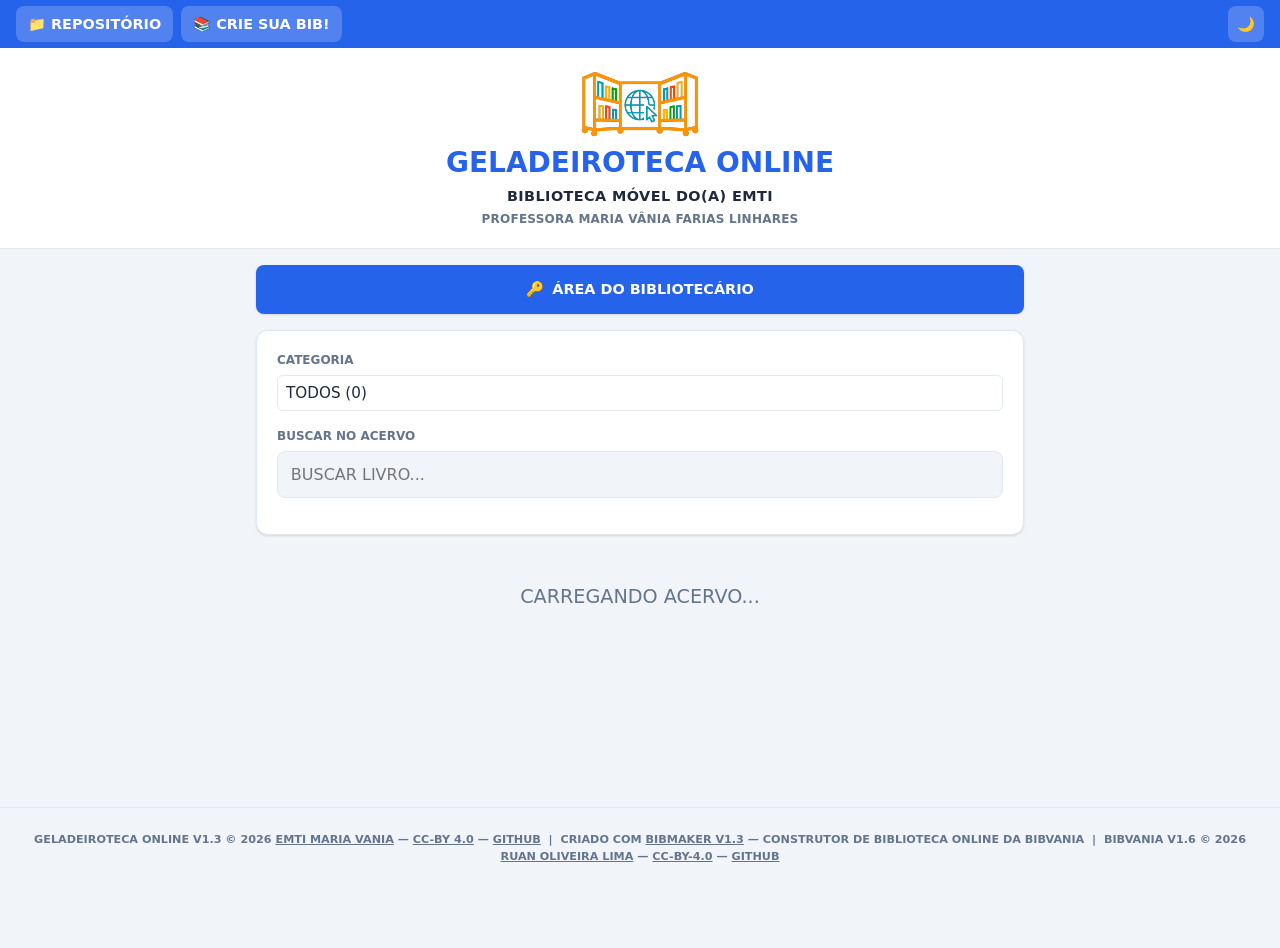
==== index.html @ bf695050 "geladeiroteca_1_3_files" ====
<!DOCTYPE html>
<!--
  ===========================================================================
  BibVania — index.html  |  Catálogo Público do Acervo
  ===========================================================================
  PROPÓSITO
    Página pública, sem autenticação. Permite que qualquer visitante
    pesquise o acervo da biblioteca, filtre por categoria, visualize
    capas em lightbox e acesse tags de palavras-chave.

  ARQUITETURA GERAL
    • Carrega bibvania.js como ES Module (import DB) E como script UMD
      no final do body (retrocompatibilidade com chamadas síncronas).
    • Todo o estado da lista (todosLivros, filtros, paginação) fica em
      variáveis locais dentro do bloco <script type="module">.
    • Comunicação em tempo real via Supabase Realtime (onLivrosChange +
      onEmprestimosChange) + intervalo de 60 s como fallback.

  FLUXO DE INICIALIZAÇÃO
    1. Script inline (head) aplica tema e font-size ANTES do CSS externo
       carregar → elimina flash claro→escuro.
    2. inicializar() → aplica preferências → carregarLivros().
    3. carregarLivros(): busca getLivros() + getEmprestimosAtivos() em
       paralelo; resolve capas diretamente de imagem_url; renderiza.
    4. Realtime/setInterval disparam _buscarEAtualizar(false) que preserva
       capas já resolvidas em memória.

  FUNCIONALIDADES
    • Busca textual: título, ISBN, autor, palavras-chave (#tag syntax)
    • Filtro por categoria via <select>
    • Busca por voz (Web Speech API, graceful degradation)
    • Botão "✕ limpar busca"
    • Carrossel paginado (1 livro/página) com swipe touch
    • Lightbox ao clicar em capa com imagem
    • Modo escuro (localStorage)
    • VLibras (acessibilidade em Libras)
    • Skip link WCAG 2.4.1

  ACESSIBILIDADE
    • role=banner, role=toolbar, aria-label em todos os controles
    • aria-live="polite" na lista de livros
    • Lightbox com focus trap e Escape para fechar
    • Botões touch com touchstart listener (elimina delay 300ms)

  DEPENDÊNCIAS EXTERNAS
    • bibvania.js (mesmo diretório)
    • style.css (mesmo diretório)
    • vlibras.gov.br/app/vlibras-plugin.js (CDN externo)
  ===========================================================================
-->
<html lang="pt-BR">
<head>
<script>function navegarCom(url){window.location.href=url;}</script>
<script>
    // Aplicar tema antes do CSS carregar — elimina flash claro→escuro
    (function(){var t=localStorage.getItem('theme');if(t)document.documentElement.setAttribute('data-theme',t);})();
    // Aplicar font-size salvo imediatamente
</script>
    <meta charset="UTF-8">
    <meta name="viewport" content="width=device-width, initial-scale=1.0">
    <title>GELADEIROTECA ONLINE — BIBLIOTECA MÓVEL DO(A) EMTI PROFESSORA MARIA VÂNIA FARIAS LINHARES</title>
    <meta name="author" content="EMTI MARIA VANIA">
    <meta name="license" content="CC-BY 4.0">
    <meta name="source" content="https://github.com/emtivania/geladeiroteca">
    <meta name="version" content="1.3">
    <meta name="year" content="2026">
    <meta name="tipobib" content="escolar">
    <meta name="tipolabel" content="BIBLIOTECA MÓVEL">
    <meta name="versaobase" content="1.6">
    <link rel="icon" type="image/png" href="favicon.png">
    <!-- Preconnect: reduz latência de conexão com serviços externos -->
    <link rel="preconnect" href="https://zkscdfqsqhxldxlmklum.supabase.co" crossorigin>
    <link rel="dns-prefetch" href="https://zkscdfqsqhxldxlmklum.supabase.co">
    <link rel="preconnect" href="https://cdn.jsdelivr.net" crossorigin>
    <link rel="preconnect" href="https://vlibras.gov.br" crossorigin>
    <link rel="dns-prefetch" href="https://cdn.jsdelivr.net">
    <link rel="dns-prefetch" href="https://vlibras.gov.br">
    <meta name="description" content="Pesquise e explore o acervo digital da BIBLIOTECA MÓVEL DO(A) EMTI PROFESSORA MARIA VÂNIA FARIAS LINHARES. Sistema GELADEIROTECA ONLINE.">
    <meta name="robots" content="index, follow">
    <meta name="theme-color" content="#2563eb">
    <!-- Open Graph -->
    <meta property="og:type" content="website">
    <meta property="og:title" content="GELADEIROTECA ONLINE — BIBLIOTECA MÓVEL DO(A) EMTI PROFESSORA MARIA VÂNIA FARIAS LINHARES">
    <meta property="og:description" content="Pesquise e explore o acervo digital da BIBLIOTECA MÓVEL DO(A) EMTI PROFESSORA MARIA VÂNIA FARIAS LINHARES.">
    <meta property="og:image" content="https://emtivania.github.io/geladeiroteca/og-image.png">
    <meta property="og:url" content="https://emtivania.github.io/geladeiroteca/">
    <meta property="og:locale" content="pt_BR">
<style>
    /*
     * CSS CRÍTICO (inline) — aplicado ANTES de style.css ser baixado.
     * Define variáveis de tema (light e dark), reset básico, classes de botão
     * e a barra de acessibilidade, evitando flash de layout não estilizado (FOUC).
     */
    :root{--primary:#2563eb;--success:#10b981;--danger:#ef4444;--bg:#f1f5f9;--card:#ffffff;--text:#1e293b;--text-light:#64748b;--border:#e2e8f0;--radius:12px;--font-size:16px}
    [data-theme=dark]{--bg:#0f172a;--card:#1e293b;--text:#f1f5f9;--text-light:#94a3b8;--border:#334155}
    *{box-sizing:border-box;margin:0;padding:0}
    body{background-color:var(--bg);color:var(--text);font-family:'Inter',system-ui,-apple-system,sans-serif;font-size:1rem;text-transform:uppercase}
    .btn-block{width:100%;padding:1rem;border:none;border-radius:8px;font-weight:700;font-size:0.9rem;cursor:pointer}
    .btn-primary{background:var(--primary);color:#fff}
    .btn-danger{background:#ef4444;color:#fff}
    .btn-outline{background:var(--card);border:1px solid var(--border);color:var(--text)}
    .accessibility-bar{position:fixed;top:0;left:0;right:0;z-index:1000;background:var(--primary);display:flex;padding:0.4rem;gap:0.5rem;height:48px}
    .control-btn{background:rgba(255,255,255,.2);border:none;color:#fff;width:36px;height:36px;border-radius:8px;cursor:pointer;font-weight:700;font-size:0.9rem;touch-action:manipulation;-webkit-tap-highlight-color:transparent;user-select:none;}
</style>
    <link rel="stylesheet" href="style.css">
</head>
<body>
    <!-- Skip navigation — WCAG 2.4.1 -->
    <a href="#conteudo-principal" class="skip-link">Ir para o conteúdo principal</a>

    <div class="accessibility-bar" role="toolbar" aria-label="GELADEIROTECA ONLINE">
        <button class="control-btn" onclick="window.open('https://github.com/emtivania/geladeiroteca', '_blank')" style="width:auto;padding:0 0.75rem;text-align:left;" aria-label="Abrir repositório no GitHub">📁 Repositório</button>
        <button class="control-btn" onclick="window.open('bibmaker.html?aba=cadastro','_blank')" style="width:auto;padding:0 0.75rem;text-align:left;margin-right:auto;" aria-label="Criar sua própria biblioteca">📚 Crie sua Bib!</button>
        <button class="control-btn" id="darkModeBtn" aria-label="Alternar modo escuro" aria-pressed="false">🌙</button>
        <script>(function(){var t=localStorage.getItem('theme');var b=document.getElementById('darkModeBtn');if(b&&t==='dark'){b.innerText='☀️';b.setAttribute('aria-pressed','true');}})();</script>
    </div>

<header role="banner">
        <img src="logo.png" alt="Logo BibVania — BIBLIOTECA MÓVEL DO(A) EMTI PROFESSORA MARIA VÂNIA FARIAS LINHARES" class="header-logo" onerror="this.onerror=null;this.style.display='none';">
        <h1>GELADEIROTECA ONLINE</h1>
        <div class="school-name" id="nomeEscolaExibicao" aria-label="BIBLIOTECA MÓVEL DO(A) EMTI PROFESSORA MARIA VÂNIA FARIAS LINHARES"><span>BIBLIOTECA MÓVEL DO(A) EMTI</span><span>PROFESSORA MARIA VÂNIA FARIAS LINHARES</span></div>
    </header>

    <div class="container">
        <nav aria-label="Navegação principal">
            <button onclick="irParaAdmin()" class="btn-block btn-primary">
                <span aria-hidden="true">🔑</span> ÁREA DO BIBLIOTECÁRIO
            </button>
        </nav>

        <main id="conteudo-principal">
        <div class="card">
            <div class="form-group">
                <label for="filtroCategoriaPublico">CATEGORIA</label>
                <select id="filtroCategoriaPublico" aria-label="Filtrar por categoria" style="width:100%;padding:0.5rem;font-size:0.95rem;border:1px solid var(--border);border-radius:6px;background:var(--card-bg);color:var(--text);cursor:pointer;">
                    <option value="">TODOS (0)</option>
                </select>
            </div>
            <div class="form-group">
                <label for="buscaLivros">BUSCAR NO ACERVO</label>
                <div class="search-voice-wrap">
                    <input type="search" id="buscaLivros" placeholder="BUSCAR LIVRO..." aria-label="Buscar livros no acervo" autocomplete="off">
                </div>
            </div>
            
        </div>
        <section id="listaLivros" aria-label="Lista de livros do acervo" aria-live="polite">
            <div style="text-align:center;padding:2rem;color:var(--text-light);font-size:1.2rem;" role="status">CARREGANDO ACERVO...</div>
        </section>
        <div id="acervo-nav-wrapper"></div>
        </main>
    </div>

    <!--
    ==========================================================================
    MÓDULO PRINCIPAL (ES Module) — lógica do catálogo público
    ==========================================================================
    Importa DB (Supabase), iniciarBuscaVoz e spanCategoria de bibvania.js.
    Expõe window.DB para scripts inline e o script UMD carregado no final.
    Contém: estado da lista, renderização, paginação/carrossel, capas,
    filtros, busca, realtime, lightbox e navegação para o admin.
    ==========================================================================
    -->
    <script type="module">
        import DB, { iniciarBuscaVoz, spanCategoria } from './bibvania.js';
        window.DB = DB;

        let fontSize = parseInt(localStorage.getItem('fontSize')) || 16; if (fontSize === 18) { fontSize = 16; localStorage.setItem('fontSize', 16); }
        // ── Estado global do catálogo ──────────────────────────────────────
        let todosLivros = [];          // Array com todos os livros do banco (imutável entre renders)
        let _acervoCarregado = false;  // true após primeiro carregamento completo (evita duplo load)
        let idsAtrasadosCache = [];     // IDs de livros com empréstimo atrasado (destaque vermelho)
        let empsAtivosCache = {};       // { livro_id → [emprestimos] } para badges de disponibilidade
        // Collator instanciado uma vez — localeCompare inline é ~10x mais lento
        // Collator instanciado uma vez — localeCompare inline é ~10x mais lento
        // sensitivity: 'base' → ignora acentos e maiúsculas na ordenação
        const _collator = new Intl.Collator('pt-BR', { sensitivity: 'base' });
        // Cache da lista ordenada alfabeticamente — evita re-sort a cada render
        // Invalidado sempre que todosLivros é substituído
        let _livrosOrdenados = [];

        // ── Preferências ───────────────────────────────────────────
        const _FONT_LEVELS = [10, 12, 14, 16, 18];
        

        // Botões de acessibilidade — touchstart para eliminar delay 300ms no mobile
        function _bindAccessBtn(id, fn) {
            var btn = document.getElementById(id);
            if (!btn) return;
            btn.addEventListener('touchstart', function(e) { e.preventDefault(); fn(); }, { passive: false });
            btn.addEventListener('click', fn);
        }
        _bindAccessBtn('darkModeBtn', function(){ toggleDarkMode(); });
        // Clique em tag: preenche busca com #palavra-chave e filtra sem piscar
        window.filtrarPorTag = (tag) => {
            const input = document.getElementById('buscaLivros');
            input.value = '#' + tag;
            input.dispatchEvent(new Event('input'));
            renderAcervo();
        };

        window.toggleDarkMode = () => {
            const theme = document.documentElement.getAttribute('data-theme') === 'dark' ? 'light' : 'dark';
            // Suprimir transition durante troca de tema — evita repaint lento de toda a página
            document.documentElement.classList.add('no-theme-transition');
            document.documentElement.setAttribute('data-theme', theme);
            requestAnimationFrame(() => {
                requestAnimationFrame(() => document.documentElement.classList.remove('no-theme-transition'));
            });
            const btn = document.getElementById('darkModeBtn');
            btn.innerText = theme === 'dark' ? '☀️' : '🌙';
            btn.setAttribute('aria-pressed', theme === 'dark' ? 'true' : 'false');
            localStorage.setItem('theme', theme);
        };
        // Lê tema e font-size do localStorage e os aplica ao documento e ao botão de modo escuro.
        function aplicarPreferencias() {
            const t = localStorage.getItem('theme') || 'light';
            document.documentElement.setAttribute('data-theme', t);
            const btn = document.getElementById('darkModeBtn');
            if (btn) { btn.innerText = t === 'dark' ? '☀️' : '🌙'; btn.setAttribute('aria-pressed', t === 'dark' ? 'true' : 'false'); }
            document.documentElement.style.setProperty('--font-size', fontSize + 'px');
        }

        // ── Utilitários ────────────────────────────────────────────
        function normalizar(str) {
            return (str || '').normalize('NFD').replace(/[\u0300-\u036f]/g, '').toUpperCase();
        }
        // Retorna rótulo legível do perfil do leitor (ex: "Aluna, 7º ano, 7A") para exibição nos cards de empréstimo.
        function obterRotuloGenero(sexo, turma, ano) {
            if (['PROF/FUNC','PROFESSOR','FUNCIONARIO'].includes(turma)) return sexo === 'M' ? 'Funcionário' : 'Funcionária';
            const anoLabel = ano >= 10 ? `EM ${ano - 9}º ano` : `${ano}º ano`;
            return `${sexo === 'M' ? 'Aluno' : 'Aluna'}, ${anoLabel}, ${turma}`;
        }
        window.obterRotuloGenero = obterRotuloGenero;

        // ── Accordion ──────────────────────────────────────────────

        function _setLabelSemCapa(wrap) {
            let lbl = wrap.querySelector('.book-cover-label');
            if (!lbl) {
                lbl = document.createElement('span');
                lbl.className = 'book-cover-label';
                lbl.setAttribute('aria-hidden', 'true');
                wrap.insertBefore(lbl, wrap.firstChild);
            }
            lbl.innerHTML = 'SEM<br>CAPA';
            lbl.style.fontSize = '9px';
            lbl.style.display = '';
        }

        /**
         * renderizarLivro(l, isAtrasado)
         * Gera o HTML de um card de livro para o catálogo público.
         * Aplica borda vermelha se o livro tiver empréstimo atrasado.
         * Usa _idsComCapaCache para decidir o estado inicial da capa:
         *   - 'sem'  → placeholder "SEM CAPA" imediatamente
         *   - 'tem'  → img com src em branco; _injetarCapas preencherá via preload
         *   - null   → "CARREGANDO CAPA" até _injetarCapas resolver
         */
        function renderizarLivro(l, isAtrasado) {
            const borderStyle = isAtrasado ? 'style="border-color:var(--danger); border-width: 2px;"' : '';

            let wrapClasses, labelHtml;
            if (!l._capaResolvida) {
                if (_idsComCapaCache && !_idsComCapaCache.has(l.id)) {
                    l._capaResolvida = 'sem';
                    l.imagem_url = null;
                    wrapClasses = 'book-cover-wrap sem-capa capa-carregada';
                    labelHtml = '<span class="book-cover-label" aria-hidden="true">SEM<br>CAPA</span>';
                } else {
                    wrapClasses = 'book-cover-wrap';
                    labelHtml = '<span class="book-cover-label" aria-hidden="true">CARREGANDO<br>CAPA</span>';
                }
            } else if (l._capaResolvida === 'tem') {
                wrapClasses = l.imagem_url ? 'book-cover-wrap has-image capa-carregada' : 'book-cover-wrap capa-carregada';
                labelHtml = '';
            } else {
                wrapClasses = 'book-cover-wrap sem-capa capa-carregada';
                labelHtml = '<span class="book-cover-label" aria-hidden="true">SEM<br>CAPA</span>';
            }

            return `
                <article class="book-item" ${borderStyle}>
                    <div class="book-header">
                        <div class="${wrapClasses}" data-lightbox-id="${l.id}" data-livro-id="${l.id}" data-lightbox-titulo="${l.titulo.replace(/"/g, '&quot;')}">
                            ${labelHtml}
                            <img class="cover-img" src="${l._capaResolvida === 'tem' && l.imagem_url ? l.imagem_url : ''}" alt="Capa: ${l.titulo.replace(/"/g,'&quot;')}">
                        </div>
                        <div class="book-header-inner">
                            <div class="book-title">${l.titulo}</div>
                            <div class="book-meta-box">
                                <div class="book-meta-item book-meta-single meta-autor"><strong>AUTOR:</strong> ${l.autor || 'NÃO INFORMADO'}</div>
                                <div class="book-meta-item book-meta-single"><strong>ISBN:</strong> ${l.isbn || 'N/A'}</div>
                                <div class="book-meta-item book-meta-single meta-categoria"><strong>CAT.:</strong> ${spanCategoria(l.categoria)}</div>
                                <div class="book-meta-item book-meta-single"><strong>DOWNLOAD:</strong> ${l.pdf_url ? `<a href="${l.pdf_url}" target="_blank" rel="noopener" onclick="event.stopPropagation()" style="color:var(--primary);font-weight:700;text-decoration:none;">BAIXAR PDF</a>` : ''}</div>
                            </div>
                            <div class="book-status-row stacked">
                                <div class="book-tags-inline">
                                    ${l.palavras_chave && l.palavras_chave.length ? l.palavras_chave.map(p => `<span class="tag-keyword" onclick="event.stopPropagation();filtrarPorTag('${p}')">#${p}</span>`).join(' ') : ''}
                                </div>
                                <div class="book-status-badge-row">
                                    <span style="background:${l.quantidade_disponivel > 0 ? '#bbf7d0' : '#fecaca'};color:${l.quantidade_disponivel > 0 ? '#14532d' : '#7f1d1d'};font-weight:700;padding:0 0.15em;border-radius:2px;font-size:0.68rem;">${l.quantidade_disponivel}/${l.quantidade_total} DISPONÍVEIS</span>
                                </div>
                            </div>
                        </div>
                    </div>
                </article>`;
        }

        // Token de renderização
        let _renderToken = 0;
        // _capaToken removido: cancelamento por renderToken é suficiente
        let _idsComCapaCache = null;
        // carrossel: sem sentinel observer

        function _resolverCapas(livros) {
            if (!_idsComCapaCache) return;
            livros.forEach(l => {
                if (!l._capaResolvida && !_idsComCapaCache.has(l.id)) {
                    l._capaResolvida = 'sem';
                    l.imagem_url = null;
                }
            });
        }

        // ── Estado do carrossel ────────────────────────────────────
        let _paginaAtual = 0;
        let _filtradosAtual = [];
        const LOTE_CARROSSEL = 1;

        // Retorna o número total de páginas do carrossel com base na lista filtrada atual.
        function _totalPaginas() {
            return Math.ceil(_filtradosAtual.length / LOTE_CARROSSEL);
        }

        // Navega para a página indicada (com wrap circular). Cancela se o token estiver obsoleto.
        function _irParaPagina(pagina, token) {
            if (token !== _renderToken) return;
            const total = _totalPaginas();
            if (total === 0) return;
            _paginaAtual = ((pagina % total) + total) % total; // wrap circular
            _renderPaginaAtual(token);
            _atualizarNavCarrossel();
        }

        // Renderiza o lote de livros da página atual no DOM e injeta as capas em background.
        function _renderPaginaAtual(token) {
            if (token !== _renderToken) return;
            const lista = document.getElementById('listaLivros');
            const inicio = _paginaAtual * LOTE_CARROSSEL;
            const lote = _filtradosAtual.slice(inicio, inicio + LOTE_CARROSSEL);

            // Substituir conteúdo sem remover o nav
            lista.innerHTML = '';

            const frag = document.createDocumentFragment();
            const tmp = document.createElement('div');
            tmp.innerHTML = lote.map(l => renderizarLivro(l, false)).join('');
            while (tmp.firstChild) frag.appendChild(tmp.firstChild);
            lista.appendChild(frag);

            // Nav fica fora da lista, no wrapper separado
            const nav = document.getElementById('acervo-nav-carrossel');
            const wrapper = document.getElementById('acervo-nav-wrapper');
            if (nav && wrapper && !wrapper.contains(nav)) wrapper.appendChild(nav);

            _injetarCapas(lote, token);
            _prefetchCapasVizinhas(_paginaAtual, token);
        }

        // Atualiza o contador "X / Y" exibido no centro do nav do carrossel.
        function _atualizarNavCarrossel() {
            const nav = document.getElementById('acervo-nav-carrossel');
            if (!nav) return;
            const total = _totalPaginas();
            const info = nav.querySelector('.carrossel-info');
            if (info) info.textContent = `${_paginaAtual + 1} / ${total}`;
        }

        // Cria (ou recria) o elemento de navegação do carrossel com botões ◀ / ▶ e contador.
        function _criarNavCarrossel(token) {
            let nav = document.getElementById('acervo-nav-carrossel');
            if (nav) nav.remove();
            nav = document.createElement('div');
            nav.id = 'acervo-nav-carrossel';
            nav.style.cssText = 'display:flex;align-items:center;justify-content:center;gap:1rem;padding:0.5rem 0;pointer-events:none;flex-shrink:0;';

            const btnPrev = document.createElement('button');
            btnPrev.textContent = '◀';
            btnPrev.setAttribute('aria-label', 'Página anterior');
            btnPrev.style.cssText = 'background:var(--primary);color:#fff;border:none;border-radius:50%;width:2.6rem;height:2.6rem;font-size:1.1rem;cursor:pointer;flex-shrink:0;pointer-events:auto;box-shadow:0 2px 8px rgba(0,0,0,0.4);display:flex;align-items:center;justify-content:center;line-height:1;';
            btnPrev.addEventListener('click', () => _irParaPagina(_paginaAtual - 1, _renderToken));

            const info = document.createElement('span');
            info.className = 'carrossel-info';
            info.style.cssText = 'font-size:0.8rem;color:var(--text-light);min-width:4rem;text-align:center;pointer-events:auto;';
            info.textContent = `1 / ${_totalPaginas()}`;

            const btnNext = document.createElement('button');
            btnNext.textContent = '▶';
            btnNext.setAttribute('aria-label', 'Próxima página');
            btnNext.style.cssText = 'background:var(--primary);color:#fff;border:none;border-radius:50%;width:2.6rem;height:2.6rem;font-size:1.1rem;cursor:pointer;flex-shrink:0;pointer-events:auto;box-shadow:0 2px 8px rgba(0,0,0,0.4);display:flex;align-items:center;justify-content:center;line-height:1;';
            btnNext.addEventListener('click', () => _irParaPagina(_paginaAtual + 1, _renderToken));

            nav.appendChild(btnPrev);
            nav.appendChild(info);
            nav.appendChild(btnNext);
            return nav;
        }

        // Swipe horizontal
        function _bindSwipe(el, token) {
            let startX = 0, startY = 0, moved = false;
            el.addEventListener('touchstart', e => {
                startX = e.touches[0].clientX;
                startY = e.touches[0].clientY;
                moved = false;
            }, { passive: true });
            el.addEventListener('touchmove', e => { moved = true; }, { passive: true });
            el.addEventListener('touchend', e => {
                if (!moved) return;
                const dx = e.changedTouches[0].clientX - startX;
                const dy = e.changedTouches[0].clientY - startY;
                if (Math.abs(dx) > Math.abs(dy) && Math.abs(dx) > 40) {
                    _irParaPagina(dx < 0 ? _paginaAtual + 1 : _paginaAtual - 1, _renderToken);
                }
            }, { passive: true });
        }

        /**
         * renderAcervo()
         * Filtra todosLivros por termo de busca e categoria, ordena alfabeticamente
         * (usando _collator), e aciona _renderPaginaAtual para o lote atual.
         * Otimização: se o hash da lista filtrada não mudou (mesmo conjunto de IDs),
         * apenas reinjeta as capas pendentes sem reescrever o DOM.
         */
        async function renderAcervo() {
            const termo = normalizar(document.getElementById('buscaLivros').value);
            const catFiltro = document.getElementById('filtroCategoriaPublico')?.value || '';

            let filtrados = catFiltro ? todosLivros.filter(l => (l.categoria||'') === catFiltro) : todosLivros;
            if (termo) {
                const termoTag = termo.startsWith('#') ? termo.slice(1) : null;
                filtrados = filtrados.filter(l =>
                    termoTag
                        ? (l.palavras_chave||[]).some(p => normalizar(p).includes(termoTag))
                        : (normalizar(l.titulo).includes(termo) ||
                           (l.isbn && l.isbn.toUpperCase().includes(termo)) ||
                           (l.autor && normalizar(l.autor).includes(termo)) ||
                           (l.palavras_chave||[]).some(p => normalizar(p).includes(termo)))
                );
            }

            if (_livrosOrdenados.length === filtrados.length && !termo && !catFiltro) {
                filtrados = _livrosOrdenados;
            } else {
                filtrados = [...filtrados].sort((a, b) => _collator.compare(a.titulo, b.titulo));
            }

            const lista = document.getElementById('listaLivros');
            const token = ++_renderToken;

            if (!filtrados.length) {
                lista.innerHTML = '<p style="text-align:center;padding:2rem;color:var(--text-light);">NENHUM LIVRO ENCONTRADO.</p>';
                return;
            }

            // Se mesma lista, só atualizar capas pendentes
            const novoHash = filtrados.map(l => l.id).join(',');
            if (lista.dataset.lastHtmlHash === novoHash) {
                const inicio = _paginaAtual * LOTE_CARROSSEL;
                _injetarCapas(filtrados.slice(inicio, inicio + LOTE_CARROSSEL), token);
                return;
            }
            lista.dataset.lastHtmlHash = novoHash;
            _filtradosAtual = filtrados;
            _paginaAtual = 0;

            // Criar nav e inserir na lista
            lista.innerHTML = '';
            _bindSwipe(lista, token);

            _renderPaginaAtual(token);
            // nav fica no wrapper separado, fora da lista
            const nav = _criarNavCarrossel(token);
            const _navWrapper = document.getElementById('acervo-nav-wrapper');
            if (_navWrapper) _navWrapper.appendChild(nav);
            _atualizarNavCarrossel();
            _prefetchCapasVizinhas(0, token);
        }

        // Pré-carrega as capas dos livros vizinhos (anterior e próximo) em background.
        // Usa new Image() para popular o cache do browser sem tocar no DOM.
        function _prefetchCapasVizinhas(paginaAtual, token) {
            if (token !== _renderToken) return;
            const vizinhos = [-1, 1, -2, 2]; // ordem de prioridade: imediatos primeiro
            const total = _filtradosAtual.length;
            vizinhos.forEach(offset => {
                const idx = ((paginaAtual + offset) % total + total) % total;
                const livro = _filtradosAtual[idx];
                if (!livro || !livro.imagem_url || livro._capaResolvida === 'sem') return;
                // Só pré-carrega se ainda não está em cache
                if (livro._capaResolvida === 'tem') return;
                const img = new Image();
                img.onload = () => {
                    if (img.naturalWidth > 0 && img.naturalWidth === img.naturalHeight && img.naturalWidth <= 300) {
                        livro._capaResolvida = 'sem'; livro.imagem_url = null;
                        if (_idsComCapaCache) _idsComCapaCache.delete(livro.id);
                    } else {
                        livro._capaResolvida = 'tem';
                    }
                };
                img.onerror = () => { livro._capaResolvida = 'sem'; livro.imagem_url = null; };
                img.src = livro.imagem_url;
            });
        }


        // Injeta capas diretamente na <img> do DOM — sem new Image() intermediário (evita piscada)
        function _injetarCapas(lote, renderToken) {
            lote.forEach(l => {
                const wrap = document.querySelector(`[data-livro-id="${l.id}"]`);
                if (!l.imagem_url || l._capaResolvida === 'sem') {
                    l._capaResolvida = 'sem';
                    if (wrap && !wrap.classList.contains('capa-carregada')) {
                        wrap.classList.add('sem-capa', 'capa-carregada');
                        _setLabelSemCapa(wrap);
                    }
                    return;
                }
                if (l._capaResolvida === 'tem' && wrap && wrap.classList.contains('capa-carregada')) return;
                if (!wrap) return;
                const img = wrap.querySelector('img.cover-img');
                if (!img) return;
                const url = l.imagem_url;
                img.style.opacity = '0';
                img.onload = () => {
                    if (img.naturalWidth > 0 && img.naturalWidth === img.naturalHeight && img.naturalWidth <= 300) {
                        l._capaResolvida = 'sem'; l.imagem_url = null;
                        if (_idsComCapaCache) _idsComCapaCache.delete(l.id);
                        img.style.opacity = '0';
                        wrap.classList.add('sem-capa', 'capa-carregada');
                        _setLabelSemCapa(wrap);
                        return;
                    }
                    l._capaResolvida = 'tem';
                    wrap.classList.remove('sem-capa');
                    wrap.classList.add('has-image', 'capa-carregada');
                    const lbl = wrap.querySelector('.book-cover-label');
                    if (lbl) lbl.style.display = 'none';
                    img.style.transition = 'opacity 0.25s ease';
                    img.style.opacity = '1';
                };
                img.onerror = () => {
                    l._capaResolvida = 'sem'; l.imagem_url = null;
                    if (_idsComCapaCache) _idsComCapaCache.delete(l.id);
                    wrap.classList.add('sem-capa', 'capa-carregada');
                    _setLabelSemCapa(wrap);
                };
                img.src = url;
            });
        }

        let _loadEmAndamento = false;

        /**
         * _buscarEAtualizar(forceReload)
         * Núcleo do carregamento: busca getLivros() + getEmprestimosAtivos() no Supabase,
         * resolve capas direto do imagem_url e renderiza. Preserva capas já resolvidas
         * em memória (sem reload visual) quando forceReload=false.
         * forceReload=true → descarta cache (bfcache pageshow, botão "Tentar novamente").
         */
        async function _buscarEAtualizar(forceReload) {
            if (_loadEmAndamento) return;
            _loadEmAndamento = true;
            try {
                // Preservar capas já resolvidas para não perder o estado visual
                const capaCache = {};
                if (!forceReload) {
                    todosLivros.forEach(l => { if (l._capaResolvida) capaCache[l.id] = { url: l.imagem_url, res: l._capaResolvida }; });
                }
                const [livros, emps] = await Promise.all([
                    window.DB.getLivros(),
                    window.DB.getEmprestimosAtivos()
                ]);
                todosLivros = livros;
                // getLivros() já traz imagem_url — resolver capas direto, sem requests extras
                todosLivros.forEach(l => {
                    l._capaResolvida = l.imagem_url ? 'tem' : 'sem';
                });
                _idsComCapaCache = new Set(todosLivros.filter(l => l.imagem_url).map(l => l.id));
                // Restaurar capas já confirmadas pelo browser (evita re-fade desnecessário)
                if (!forceReload) {
                    todosLivros.forEach(l => {
                        if (capaCache[l.id] && _idsComCapaCache.has(l.id)) {
                            l.imagem_url = capaCache[l.id].url; l._capaResolvida = capaCache[l.id].res;
                        }
                    });
                }
                _livrosOrdenados = [...todosLivros].sort((a, b) => _collator.compare(a.titulo, b.titulo));
                idsAtrasadosCache = [...new Set(emps.filter(e=>e.atrasado).map(e=>e.livro_id))];
                empsAtivosCache = {};
                emps.forEach(e => { (empsAtivosCache[e.livro_id]||(empsAtivosCache[e.livro_id]=[])).push(e); });
                _acervoCarregado = true;
                _popularCategoriasFiltro();
                renderAcervo();
            } catch(err) {
                console.error('Erro ao carregar acervo:', err);
                const msgErro = err?.message || JSON.stringify(err) || 'Erro desconhecido';
                document.getElementById('listaLivros').innerHTML =
                    '<div style="text-align:center;padding:2rem;">' +
                    '<p style="color:var(--danger);font-weight:bold;margin-bottom:1rem;">⚠️ ERRO AO CARREGAR ACERVO</p>' +
                    '<p style="color:var(--text-light);font-size:0.85rem;margin-bottom:1rem;">Verifique sua conexão com a internet e tente novamente.</p>' +
                    '<p style="font-size:0.75rem;color:var(--danger);background:var(--bg);padding:0.5rem;border-radius:6px;margin-bottom:1rem;word-break:break-all;">' + msgErro + '</p>' +
                    '<button onclick="carregarLivros()" class="btn-block btn-primary" style="max-width:200px;margin:0 auto;">🔄 TENTAR NOVAMENTE</button>' +
                    '</div>';
            } finally {
                _loadEmAndamento = false;
            }
        }

        /**
         * carregarLivros() [exposta em window para bfcache pageshow e botão "Tentar novamente"]
         * Se dados já estão em memória, renderiza direto sem ir ao Supabase.
         * Passa forceReload=true apenas quando chamada externamente (bfcache/erro).
         */
        window.carregarLivros = async function carregarLivros(forceReload) {
            // Se já temos dados e não é reload forçado, renderizar direto — sem nova requisição
            if (!forceReload && todosLivros.length > 0 && !_loadEmAndamento) {
                _popularCategoriasFiltro();
                renderAcervo();
                return;
            }
            await _buscarEAtualizar(!!forceReload);
        }

        // ── Popular select de categorias (index público) ────────────
        function _popularCategoriasFiltro() {
            const sel = document.getElementById('filtroCategoriaPublico');
            if (!sel || !todosLivros.length) return;
            const cats = window.DB?.CATEGORIAS || [];
            const contagem = {};
            todosLivros.forEach(l => { if (l.categoria) contagem[l.categoria] = (contagem[l.categoria]||0)+1; });
            const total = todosLivros.length;
            sel.innerHTML = `<option value="">TODOS (${total})</option>` +
                cats.filter(c => contagem[c]).map(c => `<option value="${c}">${c} (${contagem[c]})</option>`).join('');
        }

        // ── Inicialização ──────────────────────────────────────────
        async function inicializar() {
            aplicarPreferencias();

            // Busca por voz
            iniciarBuscaVoz(document.getElementById('buscaLivros'), () => renderAcervo());

            // Botão X de limpar — aparece à esquerda do botão de voz
            _iniciarBotaoLimpar(document.getElementById('buscaLivros'), renderAcervo);

            // Listener de busca por texto
            // BUG FIX #9: Adicionar debounce na busca do acervo público para melhorar performance
            let _searchTimeoutPublic = null;
            document.getElementById('buscaLivros').addEventListener('input', () => {
                if (_searchTimeoutPublic) clearTimeout(_searchTimeoutPublic);
                _searchTimeoutPublic = setTimeout(() => {
                    renderAcervo();
                }, 300); // 300ms debounce
            });

            // Listener do filtro de categoria
            document.getElementById('filtroCategoriaPublico')?.addEventListener('change', () => renderAcervo());

            // Realtime + interval (preservam capas já resolvidas em memória)
            let _rt = null;
            const debounce = () => { clearTimeout(_rt); _rt = setTimeout(() => _buscarEAtualizar(false), 300); };
            window.DB.onLivrosChange(payload => {
                const cols = payload?.new && payload?.old ? Object.keys(payload.new).filter(k=>payload.new[k]!==payload.old[k]) : null;
                if (cols?.length === 1 && cols[0] === 'imagem_url') {
                    // Capa alterada: invalidar cache de IDs e o registro em memória
                    _idsComCapaCache = null;
                    const id = payload.new?.id;
                    if (id) { const l = todosLivros.find(x => x.id === id); if (l) { l._capaResolvida = null; l.imagem_url = null; } }
                    debounce();
                    return;
                }
                debounce();
            });
            window.DB.onEmprestimosChange(debounce);
            setInterval(debounce, 60000);

            await carregarLivros();
        }

        // Cria botão "✕" dentro do campo de busca. Aparece quando há texto; limpa o input e aciona onClear ao clicar.
        function _iniciarBotaoLimpar(inputEl, onClear) {
            const wrap = inputEl.parentElement;
            const btn = document.createElement('button');
            btn.type = 'button';
            btn.className = 'clear-btn';
            btn.setAttribute('aria-label', 'Limpar busca');
            btn.title = 'Limpar';
            btn.innerHTML = '✕';
            btn.style.display = 'none';
            wrap.appendChild(btn);
            const atualizar = () => { btn.style.display = inputEl.value ? 'flex' : 'none'; };
            inputEl.addEventListener('input', atualizar);
            btn.addEventListener('click', () => { inputEl.value = ''; atualizar(); inputEl.focus(); onClear(); });
        }

        window.irParaAdmin = async function() {
            try {
                const session = await window.DB.getSession();
                navegarCom(session ? 'admin.html' : 'login.html');
            } catch(e) {
                navegarCom('login.html');
            }
        };

        inicializar();

        // Recarrega ao voltar de outra página (bfcache do navegador)
        window.addEventListener('pageshow', (e) => {
            if (e.persisted) carregarLivros(true);
        });

    </script>
    <!--
    Widget VLibras (vlibras.gov.br) — fornece interpretação em Língua Brasileira
    de Sinais (Libras) para toda a página. Exigido por boas práticas de
    acessibilidade para o público escolar brasileiro.
    -->
    <!-- VLibras — Libras accessibility widget -->
    <div vw class="enabled" aria-label="Widget de acessibilidade em Libras" role="complementary">
        <div vw-access-button class="active" aria-label="Abrir interpretação em Libras"></div>
        <div vw-plugin-wrapper><div class="vw-plugin-top-wrapper"></div></div>
    </div>
    <script src="https://vlibras.gov.br/app/vlibras-plugin.js"></script>
    <script>new window.VLibras.Widget('https://vlibras.gov.br/app');</script>

    <!--
    LIGHTBOX DE CAPA
    Exibido ao clicar em um card com imagem (classe .has-image).
    Acessível: foco movido para o botão "← VOLTAR" ao abrir;
    Escape fecha; clique no fundo (overlay) fecha.
    Não exibe para livros sem capa (evita lightbox vazio).
    -->
    <!-- Lightbox de capa -->
    <div class="lightbox-overlay" id="capLightbox" role="dialog" aria-modal="true" aria-label="Visualizar capa ampliada">
        <div class="lightbox-bg" onclick="fecharLightbox()"></div>
        <div class="lightbox-img-wrap">
            <img id="capLightboxImg" src="" alt="Capa ampliada">
            <div class="lightbox-img-title" id="capLightboxTitle"></div>
        </div>
        <button class="lightbox-back" onclick="fecharLightbox()">← VOLTAR</button>
    </div>
    <footer style="text-align:center;padding:1.5rem 1rem;font-size:0.7rem;color:var(--text-light);border-top:1px solid var(--border);margin-top:2rem;" aria-label="Rodapé">
        <p>GELADEIROTECA ONLINE v1.3 &copy; 2026 <a href="https://github.com/emtivania" rel="author noopener" style="color:inherit;">EMTI MARIA VANIA</a> &mdash; <a href="https://creativecommons.org/licenses/by/4.0/deed.pt-br" rel="license noopener" style="color:inherit;">CC-BY 4.0</a> &mdash; <a href="https://github.com/emtivania/geladeiroteca" rel="noopener" style="color:inherit;">GitHub</a> &nbsp;|&nbsp; criado com <a href="bibmaker.html" target="_blank" rel="noopener" style="color:inherit;">BibMaker v1.3</a> &mdash; Construtor de Biblioteca Online da BibVania &nbsp;|&nbsp; BibVania v1.6 &copy; 2026 <a href="https://github.com/ruanolima" rel="author noopener" style="color:inherit;">Ruan Oliveira Lima</a> &mdash; <a href="https://creativecommons.org/licenses/by/4.0/" rel="license noopener" style="color:inherit;">CC-BY-4.0</a> &mdash; <a href="https://github.com/emtivania/bibvania" rel="noopener" style="color:inherit;">GitHub</a></p>
    </footer>
    <script>
        function fecharLightbox() {
            const lb = document.getElementById('capLightbox');
            lb.classList.remove('open');
            // Devolver foco ao elemento que abriu o lightbox
            if (lb._opener) { lb._opener.focus(); lb._opener = null; }
        }
        document.addEventListener('keydown', e => { if (e.key === 'Escape') fecharLightbox(); });

        document.addEventListener('click', e => {
            const wrap = e.target.closest('.book-cover-wrap.has-image');
            if (!wrap) return;
            e.stopPropagation();
            const src = wrap.querySelector('img') ? wrap.querySelector('img').src : null;
            const titulo = wrap.dataset.lightboxTitulo || '';
            if (!src) return;
            const lb = document.getElementById('capLightbox');
            const img = document.getElementById('capLightboxImg');
            img.src = src;
            img.alt = `Capa ampliada do livro: ${titulo}`;
            document.getElementById('capLightboxTitle').textContent = titulo;
            lb._opener = document.activeElement;
            lb.classList.add('open');
            // Mover foco para o botão fechar — acessibilidade de modal
            setTimeout(() => { const btn = lb.querySelector('.lightbox-back'); if (btn) btn.focus(); }, 50);
        }, true);
    </script>
    <script src="bibvania.js"></script>



</body>
</html>
---- style.css ----
/**
 * GELADEIROTECA ONLINE — style.css
 * BIBLIOTECA MÓVEL DO(A) EMTI PROFESSORA MARIA VÂNIA FARIAS LINHARES
 *
 * @author  EMTI MARIA VANIA <https://github.com/emtivania>
 * @version 1.3
 * @year    2026
 * @license CC-BY 4.0
 * @source  https://github.com/emtivania/geladeiroteca
 *
 * Derivado de: BibVania v1.6 por Ruan Oliveira Lima (https://github.com/emtivania/bibvania)
 */

:root {
    --primary: #2563eb;
    --primary-dark: #1d4ed8;
    --success: #10b981;
    --danger: #ef4444;
    --warning: #f59e0b;
    --bg: #f1f5f9;
    --card: #ffffff;
    --text: #1e293b;
    --text-light: #64748b;
    --border: #e2e8f0;
    --radius: 12px;
    --shadow: 0 1px 3px 0 rgb(0 0 0 / 0.1), 0 1px 2px -1px rgb(0 0 0 / 0.1);
    --font-size: 16px;
    /* Altura do card/capa — calculada para acomodar todos os campos sem cortar:
       padding(1rem) + título(3×0.75rem×1.35) + autor(2×0.68rem×1.3)
       + categoria(2×0.68rem×1.3) + isbn+download(2×0.68rem×1.3)
       + tags(1×0.64rem×1.3) + badge(1×0.64rem×1.3) ≈ 11rem */
    --cover-h: 11rem;
}

[data-theme="dark"] {
    --bg: #0f172a;
    --card: #1e293b;
    --text: #f1f5f9;
    --text-light: #94a3b8;
    --border: #334155;
    --shadow: 0 4px 6px -1px rgb(0 0 0 / 0.3);
}

* {
    margin: 0;
    padding: 0;
    box-sizing: border-box;
    -webkit-tap-highlight-color: transparent;
    font-family: 'Inter', system-ui, -apple-system, sans-serif;
    text-transform: uppercase;
}

/* Suprimir todas as transitions durante troca de tema — evita repaint global */
.no-theme-transition *,
.no-theme-transition *::before,
/* Garante que pseudo-elementos também suprimam transições durante a troca de tema. */
.no-theme-transition *::after {
    transition: none !important;
}

html {
    font-size: var(--font-size);
}

body {
    background-color: var(--bg);
    color: var(--text);
    font-size: 1rem;
    line-height: 1.5;
    min-height: 100vh;
}

/* Acessibilidade */
.accessibility-bar {
    position: fixed;
    top: 0;
    left: 0;
    right: 0;
    height: 48px;
    background: var(--primary);
    display: flex;
    justify-content: flex-end;
    align-items: center;
    padding: 0 1rem;
    z-index: 1000;
    gap: 0.5rem;
}

.control-btn {
    position: relative;
    background: rgba(255,255,255,0.2);
    border: none;
    color: white;
    width: 36px;
    height: 36px;
    border-radius: 8px;
    display: flex;
    align-items: center;
    justify-content: center;
    font-weight: bold;
    cursor: pointer;
    font-size: 0.9rem;
    touch-action: manipulation;
    -webkit-tap-highlight-color: transparent;
    user-select: none;
    transition: opacity 0.1s ease;
    overflow: hidden;
    white-space: nowrap;
    min-height: 36px;
    max-height: 36px;
    box-sizing: border-box;
    line-height: 1;
    padding-top: 0;
    padding-bottom: 0;
}

.control-btn:active {
    opacity: 0.7;
}

/* Layout Base */
header {
    margin-top: 48px;
    background: var(--card);
    padding: 1.25rem 1rem;
    border-bottom: 1px solid var(--border);
    display: flex;
    flex-direction: column;
    align-items: center;
    gap: 0.4rem;
    text-align: center;
}

.header-logo {
    height: 72px;
    width: auto;
}

header h1 {
    font-size: 1.25rem;
    color: var(--primary);
    line-height: 1.2;
}

.school-name {
    display: flex;
    flex-direction: column;
    align-items: center;
    gap: 0.1rem;
    text-align: center;
}

.school-name span:first-child {
    font-size: 0.9rem;
    font-weight: 800;
    color: var(--text);
    letter-spacing: 0.03em;
}

.school-name span:last-child {
    font-size: 0.75rem;
    font-weight: 600;
    color: var(--text-light);
    letter-spacing: 0.02em;
}

.container {
    padding: 1rem;
    max-width: 800px;
    margin: 0 auto;
}

/* Navegação */
nav {
    display: flex;
    justify-content: center;
    margin-bottom: 1rem;
}

nav button, nav a {
    padding: 0.75rem 1.5rem;
    background: var(--card);
    border: 1px solid var(--border);
    border-radius: var(--radius);
    color: var(--text);
    text-decoration: none;
    font-weight: 700;
    font-size: 0.85rem;
    text-align: center;
    display: flex;
    align-items: center;
    justify-content: center;
    gap: 0.5rem;
    box-shadow: var(--shadow);
    width: auto;
    min-width: 200px;
}

/* Cards */
.card {
    background: var(--card);
    border-radius: var(--radius);
    padding: 1.25rem;
    box-shadow: var(--shadow);
    margin-bottom: 1rem;
    border: 1px solid var(--border);
}

.card h2 {
    font-size: 1rem;
    margin-bottom: 1rem;
    color: var(--primary);
    display: flex;
    align-items: center;
    gap: 0.5rem;
}

/* Formulários */
.form-group {
    margin-bottom: 1rem;
}

label {
    display: block;
    font-size: 0.75rem;
    font-weight: 700;
    color: var(--text-light);
    margin-bottom: 0.4rem;
}

input, select, textarea {
    width: 100%;
    padding: 0.8rem;
    border: 1px solid var(--border);
    border-radius: 8px;
    background: var(--bg);
    color: var(--text);
    font-size: 1rem;
    appearance: none;
    text-transform: none;
}

input:focus {
    outline: none;
    border-color: var(--primary);
    box-shadow: 0 0 0 2px rgba(37, 99, 235, 0.1);
}

input:disabled {
    background-color: #cbd5e1;
    cursor: not-allowed;
    opacity: 0.7;
}

[data-theme="dark"] input:disabled {
    background-color: #334155;
}

/* Checkbox Personalizado Verde */
.checkbox-container {
    display: flex;
    align-items: center;
    gap: 0.75rem;
    cursor: pointer;
    background: var(--bg);
    padding: 0.8rem;
    border-radius: 8px;
    transition: all 0.2s ease;
    border: 1px solid var(--border);
}

.checkbox-container.checked {
    border-color: var(--success);
    background: rgba(16, 185, 129, 0.1);
    box-shadow: 0 0 0 2px rgba(16, 185, 129, 0.2);
}

.checkbox-container input[type="checkbox"] {
    width: 20px;
    height: 20px;
    accent-color: var(--success);
    cursor: pointer;
    appearance: auto;
}

.checkbox-container input[type="checkbox"]:checked {
    accent-color: var(--success);
}

/* Radio buttons estilizados igual checkbox */
.checkbox-container input[type="radio"] {
    width: 20px;
    height: 20px;
    accent-color: var(--success);
    cursor: pointer;
    appearance: auto;
}

/* Botões de Ação */
.btn-block {
    width: 100%;
    padding: 1rem;
    border: none;
    border-radius: 8px;
    font-weight: 700;
    cursor: pointer;
    transition: opacity 0.1s ease, transform 0.1s ease;
    font-size: 0.9rem;
    touch-action: manipulation;
    -webkit-tap-highlight-color: transparent;
    user-select: none;
    will-change: opacity;
}

.btn-block:active {
    opacity: 0.82;
    transform: scale(0.98);
}

.btn-block:disabled {
    opacity: 0.5;
    cursor: not-allowed;
    transform: none;
    filter: grayscale(0.4);
}

.btn-primary { background: var(--primary); color: white; }
/* Variantes de botão por semântica de ação. */
.btn-success { background: var(--success); color: white; }
.btn-danger { background: var(--danger); color: white; }
.btn-outline { background: var(--card); border: 1px solid var(--border); color: var(--text); }

/* ── Abas de navegação ─────────────────────────────── */
.tabs-container {
    display: flex;
    justify-content: center;
    margin-bottom: 0.75rem;
    padding: 0.25rem;
}

#tab-select {
    width: 100%;
    max-width: 320px;
    padding: 0.6rem 1rem;
    border: 1.5px solid var(--border);
    border-radius: 20px;
    background: var(--card);
    color: var(--text);
    font-weight: 700;
    font-size: 0.85rem;
    cursor: pointer;
    font-family: inherit;
    text-align: center;
    appearance: none;
    -webkit-appearance: none;
    background-image: url("data:image/svg+xml,%3Csvg xmlns='http://www.w3.org/2000/svg' width='12' height='12' viewBox='0 0 12 12'%3E%3Cpath fill='%2394a3b8' d='M6 8L1 3h10z'/%3E%3C/svg%3E");
    background-repeat: no-repeat;
    background-position: right 1rem center;
    padding-right: 2.5rem;
}

.tab-content {
    display: none;
}

.tab-content.active {
    display: block;
}

/* ── CAPA DO LIVRO ─────────────────────────────────── */
.book-cover-wrap {
    width: 96px !important;
    min-width: 96px !important;
    max-width: 96px !important;
    min-height: 148px;
    align-self: stretch;
    border-radius: 6px;
    overflow: hidden;
    border: 1px solid var(--border);
    flex-shrink: 0 !important;
    flex-grow: 0 !important;
    position: relative;
    /* Fundo cinza com logo desde o início — igual em todos os estados sem imagem */
    background: #8b9aaa url('logo.png') center 35%/60% no-repeat;
    display: flex;
    align-items: center;
    justify-content: center;
    font-size: 16px; /* isola do A+/A- do usuário */
}

[data-theme="dark"] .book-cover-wrap {
    background: #3a4a5a url('logo.png') center 35%/60% no-repeat;
}

/* has-image: fundo some quando a imagem aparece */
.book-cover-wrap.has-image {
    background: #8b9aaa;
}

[data-theme="dark"] .book-cover-wrap.has-image {
    background: #3a4a5a;
}

/* capa real — ocupa tudo quando visível */
.book-cover-wrap img.cover-img {
    position: absolute;
    inset: 0;
    width: 100%;
    height: 100%;
    object-fit: cover;
    display: none;
    z-index: 2;
    transition: opacity 0.25s ease;
}

.book-cover-wrap.capa-carregada img.cover-img {
    display: block;
    opacity: 0;
}

.book-cover-wrap.has-image img.cover-img {
    opacity: 1;
}

/* Fallback: se capa-carregada mas não has-image (sem capa), garante display:none */
.book-cover-wrap.sem-capa img.cover-img {
    display: none !important;
}

/* overlay removido — fundo cinza já é suficiente nos dois estados */

/* texto centralizado */
/* Label: idêntico nos dois estados — carregando e sem capa */
.book-cover-label {
    position: absolute;
    inset: 0;
    display: flex;
    flex-direction: column;
    align-items: center;
    justify-content: flex-end;
    padding-bottom: 10px;
    text-align: center;
    font-size: 9px !important;
    font-weight: 800;
    color: #fff;
    letter-spacing: 0.05em;
    line-height: 1.5;
    z-index: 1;
    pointer-events: none;
    text-shadow: 0 1px 4px rgba(0,0,0,0.5);
}

/* quando capa carregou: esconde overlay */
.book-cover-wrap.capa-carregada::before { display: none; }
/* esconde label SOMENTE quando tem imagem real — sem-capa mantém o label visível */
.book-cover-wrap.has-image .book-cover-label { display: none; }

/* ── Preview de capa no formulário de cadastro/edição ── */
.cover-placeholder {
    width: 100%;
    height: 100%;
    object-fit: cover;
    display: block;
    border-radius: 4px;
    opacity: 0.35;
}

.book-header-inner {
    display: flex;
    flex-direction: column;
    gap: 0.4rem;
    flex: 1 1 0 !important;
    min-width: 0;
    min-height: 148px;
    overflow: hidden;
}

.book-item {
    background: var(--card);
    border: 1px solid var(--border);
    border-radius: var(--radius);
    margin-bottom: 0.75rem;
    overflow: hidden;
    transition: border-color 0.1s ease;
    display: flex;
    flex-direction: row;
    align-items: flex-start;
    gap: 1rem;
    padding: 1.25rem;
}


/* Keyframe de entrada suave para cards ao serem inseridos no DOM. */
@keyframes bookFadeIn {
    from { opacity: 0; transform: translateY(4px); }
    to   { opacity: 1; transform: translateY(0); }
}
.book-item.fadein {
    animation: bookFadeIn 0.15s ease forwards;
}

.book-header {
    padding: 1.25rem;
    display: flex !important;
    flex-direction: row !important;
    flex-wrap: nowrap !important;
    gap: 1rem;
    cursor: pointer;
    position: relative;
    align-items: stretch;
    touch-action: manipulation;
    -webkit-tap-highlight-color: transparent;
    user-select: none;
    border-bottom: 1px solid var(--border);
}

.book-title {
    font-weight: 800;
    font-size: 1.1rem;
    color: var(--primary);
    display: -webkit-box;
    -webkit-line-clamp: 3;
    -webkit-box-orient: vertical;
    overflow: hidden;
}

.book-meta-box {
    display: flex;
    flex-direction: column;
    gap: 0;
    overflow: visible; /* BUG FIX #3: Permitir conteúdo fluir naturalmente */
}

.book-meta-item {
    font-size: 0.8rem;
    color: var(--text-light);
    font-weight: 700;
    word-break: break-word;
    line-height: 1.3;
}

.book-meta-single {
    white-space: normal;
    overflow: hidden;
    text-overflow: ellipsis;
    display: block;
    max-width: 100%;
}

.book-meta-item strong {
    color: var(--text);
}

.book-status-row {
    display: flex;
    align-items: center;
    justify-content: space-between;
    gap: 0.5rem;
}

/* Variante usada no index.html: tags + badge em linhas separadas */
.book-status-row.stacked {
    flex-direction: column;
    align-items: flex-start;
    gap: 0.25rem;
}

.book-status-badge-row {
    display: flex;
    justify-content: flex-start;
    width: 100%;
}

.book-tags-inline {
    display: flex;
    align-items: center;
    flex-wrap: wrap;
    gap: 0.2rem;
    min-width: 0;
}

/* ── Barra de ações do card (admin) — FORA do accordion para evitar conflito de clique ── */
.book-actions {
    display: grid;
    grid-template-columns: 1fr 1fr 1fr;
    gap: 0.5rem;
    padding: 0.5rem 1.25rem 0.75rem;
}

.book-actions /* Tamanho mínimo de área de toque para botões pequenos — atende WCAG 2.5.5 (44×44px). */
.btn-small {
    width: 100%;
    text-align: center;
}

.book-status-row .badge {
    /* posição estática — flui dentro do book-header-inner */
}

.badge {
    padding: 0.3rem 0.6rem;
    border-radius: 4px;
    font-size: 0.75rem;
    font-weight: 800;
    white-space: nowrap;
}

.badge-disponivel { background: #dcfce7; color: #166534; }
/* Badge vermelho para livro indisponível (quantidade_disponivel === 0). */
.badge-indisponivel { background: #fee2e2; color: #991b1b; }

/* BUG FIX #4: Quantidade disponível só no badge verde à direita */

/* Botão Retrátil (Indicador) */
.accordion-indicator {
    position: absolute;
    top: 1.25rem;
    right: 1.25rem;
    width: 24px;
    height: 24px;
    background: var(--bg);
    border-radius: 50%;
    display: flex;
    align-items: center;
    justify-content: center;
    font-size: 0.8rem;
    font-weight: bold;
    transition: transform 0.3s ease;
    border: 1px solid var(--border);
    color: var(--primary);
}

.accordion-indicator.active {
    transform: rotate(180deg);
    background: var(--primary);
    color: white;
}

/* Detalhes do Livro */
.book-details {
    display: none;
    background: var(--bg);
    border-top: 1px solid var(--border);
}

.book-details > * {
    padding: 1.25rem;
}

.book-details.active {
    display: block;
}


/* Seção de Atrasados */
.atrasados-section {
    border: 2px solid var(--danger);
    border-radius: var(--radius);
    padding: 1rem;
    margin-bottom: 1.5rem;
    background: rgba(239, 68, 68, 0.05);
}

.atrasado-label {
    color: var(--danger);
    font-weight: 800;
    font-size: 0.7rem;
    display: flex;
    align-items: center;
    gap: 0.25rem;
}

/* Login Overlay */
#loginOverlay {
    position: fixed;
    inset: 0;
    background: var(--bg);
    z-index: 2000;
    display: flex;
    align-items: center;
    justify-content: center;
    padding: 1.5rem;
}

.login-box {
    background: var(--card);
    width: 100%;
    max-width: 400px;
    padding: 2rem;
    border-radius: 20px;
    box-shadow: 0 20px 25px -5px rgb(0 0 0 / 0.1);
    text-align: center;
}

/* Footer */
footer {
    text-align: center;
    padding: 2rem;
    font-size: 0.7rem;
    color: var(--text-light);
    font-weight: 600;
}

/* Utilitários */
.hidden { display: none !important; }

@media (min-width: 600px) {
    /* Tamanho do título principal no cabeçalho do admin. */
header h1 { font-size: 1.75rem; }
}

/* ── Lightbox de capa ── */
.book-cover-wrap.has-image {
    cursor: zoom-in;
    transition: transform 0.15s, box-shadow 0.15s;
}
/* Cursor pointer e leve escurecimento ao hover em capas clicáveis (abre lightbox). */
.book-cover-wrap.has-image:hover {
    transform: scale(1.06);
    box-shadow: 0 4px 16px rgba(37,99,235,0.18);
}

.lightbox-overlay {
    display: none;
    position: fixed;
    inset: 0;
    z-index: 9999;
    align-items: center;
    justify-content: center;
    flex-direction: column;
    padding: 1.5rem;
    animation: lbFadeIn 0.2s ease;
}
/* Torna o lightbox visível — ativado via classList.add("open"). */
.lightbox-overlay.open { display: flex; }

.lightbox-bg {
    position: absolute;
    inset: 0;
    background: rgba(15, 23, 42, 0.85);
    backdrop-filter: blur(4px);
    cursor: zoom-out;
}

.lightbox-img-wrap {
    position: relative;
    z-index: 1;
    max-width: min(360px, 90vw);
    max-height: 75vh;
    border-radius: 12px;
    overflow: hidden;
    box-shadow: 0 24px 64px rgba(0,0,0,0.5);
    animation: lbPopIn 0.22s cubic-bezier(0.34,1.56,0.64,1);
}
/* Imagem dentro do lightbox: tamanho máximo e object-fit para não distorcer. */
.lightbox-img-wrap img {
    display: block;
    width: 100%;
    max-height: 75vh;
    object-fit: contain;
}
/* Título do livro exibido abaixo da capa no lightbox. */
.lightbox-img-title {
    position: absolute;
    bottom: 0; left: 0; right: 0;
    background: linear-gradient(transparent, rgba(0,0,0,0.65));
    color: white;
    font-size: 0.78rem;
    font-weight: 700;
    padding: 1.5rem 1rem 0.75rem;
    text-align: center;
}

.lightbox-back {
    position: relative;
    z-index: 1;
    margin-top: 1rem;
    background: white;
    color: var(--primary);
    border: none;
    border-radius: 8px;
    padding: 0.6rem 2rem;
    font-size: 0.85rem;
    font-weight: 800;
    letter-spacing: 0.05em;
    cursor: pointer;
    box-shadow: 0 2px 12px rgba(0,0,0,0.25);
    transition: background 0.15s, transform 0.1s;
}
/* Feedback visual no botão "← VOLTAR" do lightbox. */
.lightbox-back:hover { background: #eff6ff; transform: scale(1.03); }

/* Keyframes do lightbox: lbFadeIn escurece o overlay; lbPopIn amplia a imagem do centro. */
@keyframes lbFadeIn { from { opacity: 0 } to { opacity: 1 } }
@keyframes lbPopIn {
    from { transform: scale(0.85); opacity: 0; }
    to   { transform: scale(1);    opacity: 1; }
}

/* btn-small — botões de ação dentro dos empréstimos */
.btn-small {
    padding: 0.45rem 0.75rem;
    font-size: 0.8rem;
    border-radius: 6px;
    border: none;
    cursor: pointer;
    font-weight: 700;
    touch-action: manipulation;
    -webkit-tap-highlight-color: transparent;
    user-select: none;
    transition: opacity 0.1s ease;
}
/* Feedback de pressionar (scale down) para botões pequenos — melhora UX em touch. */
.btn-small:active {
    opacity: 0.75;
}

/* Esconde img de capa antes de ter src válido — especificidade alta para vencer qualquer display:block */
.book-cover-wrap img.cover-img:not([src]),
/* Oculta <img> com src vazio — evita ícone de imagem quebrada antes de _injetarCapas preencher o src. */
.book-cover-wrap img.cover-img[src=""] {
    display: none !important;
}

/* ══════════════════════════════════════════════════════════════
   ACESSIBILIDADE W3C / WCAG 2.1 AA
   ══════════════════════════════════════════════════════════════ */

/* Skip link — pula direto para conteúdo principal */
.skip-link {
    position: absolute;
    top: -100%;
    left: 0;
    background: var(--primary);
    color: #fff;
    padding: 0.75rem 1.25rem;
    font-weight: 700;
    font-size: 0.85rem;
    z-index: 9999;
    border-radius: 0 0 8px 0;
    text-decoration: none;
    transition: top 0.15s ease;
}
/* Torna o skip link visível apenas ao receber foco via teclado — WCAG 2.4.1. */
.skip-link:focus {
    top: 0;
}

/* Visually hidden — acessível por leitores de tela, invisível visualmente */
.visually-hidden {
    position: absolute !important;
    width: 1px !important;
    height: 1px !important;
    padding: 0 !important;
    margin: -1px !important;
    overflow: hidden !important;
    clip: rect(0,0,0,0) !important;
    white-space: nowrap !important;
    border: 0 !important;
}

/* Foco visível em todos os elementos interativos — WCAG 2.4.7 */
:focus-visible {
    outline: 3px solid var(--primary) !important;
    outline-offset: 2px !important;
    border-radius: 4px;
}

/* Botões e inputs não devem suprimir outline */
button:focus-visible,
a:focus-visible,
input:focus-visible,
select:focus-visible,
textarea:focus-visible,
[tabindex]:focus-visible {
    outline: 3px solid var(--primary) !important;
    outline-offset: 2px !important;
}

/* Remover outline apenas quando não é foco via teclado */
button:focus:not(:focus-visible),
/* Remove outline apenas quando o foco NÃO é via teclado (mouse/touch) — preserva acessibilidade de teclado. */
a:focus:not(:focus-visible) {
    outline: none;
}

/* Alto contraste — respeitar preferência do sistema */
@media (forced-colors: active) {
    /* Em modo de alto contraste do sistema, força borda visível em botões que usam apenas cor para se distinguir. */
.btn-primary, .btn-success, .btn-danger {
        border: 2px solid ButtonText;
    }
    /* Em alto contraste, garante que badges de disponibilidade sejam legíveis independente de fundo colorido. */
.badge-disponivel, .badge-indisponivel {
        border: 1px solid ButtonText;
    }
}

/* Reduzir animações para usuários sensíveis */
@media (prefers-reduced-motion: reduce) {
    *, *::before, *::after {
        animation-duration: 0.01ms !important;
        transition-duration: 0.01ms !important;
    }
}

/* Tamanho mínimo de área de toque — WCAG 2.5.5
   Usando pseudo-elemento para ampliar área clicável SEM alterar tamanho visual */
.btn-small {
    position: relative;
}
.btn-small::after,
.control-btn::after,
/* Ponto indicador animado que aparece sobre o botão de voz durante a gravação (estado .ouvindo). */
.voice-btn::after {
    content: '';
    position: absolute;
    inset: -6px;
}

/* ══════════════════════════════════════════════════════════════
   BUSCA POR VOZ
   ══════════════════════════════════════════════════════════════ */
/* Container flex do campo de busca com os botões de voz e limpar posicionados à direita dentro do input. */
.search-voice-wrap {
    position: relative;
    display: flex;
    align-items: center;
}
.search-voice-wrap input[type="text"],
.search-voice-wrap input[type="search"] {
    padding-right: 3rem;
    width: 100%;
}
/* Dois botões visíveis: X + voz */
.search-voice-wrap:has(.clear-btn[style*="flex"]) input {
    padding-right: 5rem;
}
/* Botão "✕" de limpar busca: posicionado absolutamente dentro do .search-voice-wrap, à esquerda do botão de voz. */
.clear-btn {
    position: absolute;
    right: 2.6rem;
    top: 50%;
    transform: translateY(-50%);
    background: none;
    border: none;
    cursor: pointer;
    width: 28px;
    height: 28px;
    border-radius: 50%;
    display: none;
    align-items: center;
    justify-content: center;
    color: var(--text-light);
    font-size: 0.75rem;
    font-weight: 700;
    transition: color 0.15s, background 0.15s;
    touch-action: manipulation;
    -webkit-tap-highlight-color: transparent;
    padding: 0;
}
.clear-btn:hover { background: var(--bg); color: var(--danger); }
/* Suprimir botão X nativo do browser em input[type="search"] — usamos o nosso */
input[type="search"]::-webkit-search-cancel-button,
/* Remove o botão nativo de cancelar do input[type=search] no Chrome/Safari — usamos o nosso próprio .clear-btn. */
input[type="search"]::-webkit-search-decoration { -webkit-appearance: none; appearance: none; }
input[type="search"] { appearance: none; -webkit-appearance: none; }
.voice-btn {
    position: absolute;
    right: 0.5rem;
    top: 50%;
    transform: translateY(-50%);
    background: none;
    border: none;
    cursor: pointer;
    width: 36px;
    height: 36px;
    min-height: 36px;
    min-width: 36px;
    border-radius: 50%;
    display: flex;
    align-items: center;
    justify-content: center;
    color: var(--text-light);
    transition: color 0.15s, background 0.15s;
    touch-action: manipulation;
    -webkit-tap-highlight-color: transparent;
    padding: 0;
}
.voice-btn:hover { background: var(--bg); color: var(--primary); }
.voice-btn.ouvindo {
    color: var(--danger);
    animation: pulse-mic 1s infinite;
}
.voice-btn svg { width: 20px; height: 20px; flex-shrink: 0; }

/* Keyframe de pulso do ponto indicador de gravação no botão de voz. */
@keyframes pulse-mic {
    0%, 100% { opacity: 1; transform: translateY(-50%) scale(1); }
    50% { opacity: 0.6; transform: translateY(-50%) scale(1.15); }
}

/* ══════════════════════════════════════════════════════════════
   CAMPO ALT TEXT MANUAL NO UPLOAD DE CAPA
   ══════════════════════════════════════════════════════════════ */
/* Grupo do campo de texto alternativo (alt text) da capa — exibido apenas quando uma imagem é selecionada. */
.alt-text-group {
    margin-top: 0.5rem;
    animation: fadeInAlt 0.2s ease;
}
@keyframes fadeInAlt {
    from { opacity: 0; transform: translateY(-4px); }
    to   { opacity: 1; transform: translateY(0); }
}

/* Respeitar preferência de cor do sistema quando não há preferência salva */
@media (prefers-color-scheme: dark) {
    :root:not([data-theme]) {
        --bg: #0f172a;
        --card: #1e293b;
        --text: #f1f5f9;
        --text-light: #94a3b8;
        --border: #334155;
    }
}

/* ══════════════════════════════════════════════════════════════
   MODAL — acessibilidade e foco (WCAG 2.1)
   ══════════════════════════════════════════════════════════════ */
/* Overlay de modal: cobre toda a tela com fundo semitransparente, centralizando o conteúdo via flex. */
.modal {
    position: fixed;
    inset: 0;
    background: rgba(0,0,0,.7);
    z-index: 3000;
    display: flex;
    align-items: center;
    justify-content: center;
    padding: 1rem;
    overflow-y: auto;
}
.modal.hidden { display: none !important; }
.modal-content {
    background: var(--card);
    width: 100%;
    max-width: 500px;
    border-radius: var(--radius);
    padding: 1.5rem;
    max-height: 90vh;
    overflow-y: auto;
    box-shadow: 0 20px 60px rgba(0,0,0,.35);
}
.loan-actions {
    display: flex;
    gap: 0.5rem;
    margin-top: 0.5rem;
}

/* ══════════════════════════════════════════════════════════════
   ADMIN — abas, cabeçalho editável
   ══════════════════════════════════════════════════════════════ */
.tab-content { display: none !important; }
.tab-content.active { display: block !important; }
.school-header-edit {
    display: flex;
    align-items: center;
    justify-content: center;
    gap: 0.5rem;
    margin-top: 0.5rem;
}
.edit-school-btn {
    background: var(--primary);
    border: none;
    color: #fff;
    padding: 0.3rem 0.6rem;
    border-radius: 6px;
    font-size: 0.7rem;
    cursor: pointer;
}

/* Relatórios — pré-visualização */
#previewRelatorio {
    background: var(--card);
    padding: 1.5rem;
    border-radius: 8px;
    font-family: 'Courier New', monospace;
    font-size: 0.78rem;
    white-space: pre-wrap;
    overflow-x: auto;
    border: 1px solid var(--border);
    margin-top: 1rem;
    color: var(--text);
    line-height: 1.5;
}

/* ── Tags de palavras-chave ──────────────────────────────────── */
.tag-keyword {
    display: inline;
    background: none;
    color: #60a5fa;
    border-radius: 0;
    padding: 0;
    font-size: 0.68rem;
    font-weight: 700;
    transition: opacity 0.15s;
    user-select: none;
    white-space: nowrap;
}
.tag-keyword:hover { opacity: 0.7; transform: none; }
.tag-keyword.tag-static {
    cursor: default;
    pointer-events: none;
}
.tag-keyword.tag-static:hover { opacity: 1; }

/* ══════════════════════════════════════════════════════════════
   ACERVO — cards horizontais em escala ~50%
   Uma coluna (como sempre), tudo proporcional ao original.

   Original → Escalado
   Capa:    96×148px → 48×74px
   Padding: 1.25rem  → 0.6rem
   Gap:     1rem     → 0.5rem
   Título:  1.1rem   → 0.62rem
   Meta:    0.8rem   → 0.6rem
   Badge:   0.75rem  → 0.58rem
   ══════════════════════════════════════════════════════════════ */

/* ══════════════════════════════════════════════════════════════
   ACERVO PÚBLICO (index) — cards com altura fixa = --cover-h
   ══════════════════════════════════════════════════════════════ */

#listaLivros .book-item {
    padding: 0;
    gap: 0;
    margin-bottom: 0.3rem;
    overflow: hidden;
    display: flex;
    flex-direction: row;
    align-items: stretch;
    height: var(--cover-h);
    max-height: var(--cover-h);
}

#listaLivros .book-header {
    flex: 1;
    display: flex !important;
    flex-direction: row !important;
    align-items: stretch !important;
    padding: 0;
    gap: 0;
    overflow: hidden;
    height: 100%;
}

#listaLivros .book-cover-wrap {
    width: calc(var(--cover-h) * 4 / 5) !important;
    min-width: calc(var(--cover-h) * 4 / 5) !important;
    max-width: calc(var(--cover-h) * 4 / 5) !important;
    height: 100% !important;
    min-height: unset !important;
    max-height: unset !important;
    align-self: stretch !important;
    flex-shrink: 0 !important;
    flex-grow: 0 !important;
    position: relative !important;
    display: block !important;
    overflow: hidden !important;
    border-radius: var(--radius) 0 0 var(--radius) !important;
}

#listaLivros .book-cover-wrap img.cover-img {
    position: absolute !important;
    inset: 0 !important;
    width: 100% !important;
    height: 100% !important;
    object-fit: cover !important;
    display: block !important;
}

#listaLivros .book-cover-wrap.sem-capa img.cover-img {
    display: none !important;
}

#listaLivros .book-cover-wrap .book-cover-label {
    position: absolute;
    inset: 0;
}

#listaLivros .book-header-inner {
    height: 100%;
    min-height: unset;
    gap: 0;
    justify-content: space-between;
    padding: 0.5rem 0.75rem;
    flex: 1 1 0;
    min-width: 0;
    overflow: hidden;
}

#listaLivros .book-status-row {
    width: 100%;
    align-self: flex-end;
    margin-top: auto;
}

#listaLivros .book-title {
    font-size: 0.75rem;
    font-weight: 700;
    color: var(--primary);
    line-height: 1.35;
    word-break: break-word;
    overflow-wrap: break-word;
    display: -webkit-box !important;
    -webkit-line-clamp: 3;
    -webkit-box-orient: vertical;
    overflow: hidden;
    padding-right: 0.75rem;
}

#listaLivros .book-meta-item {
    font-size: 0.68rem;
    overflow: hidden;
    word-break: break-word;
    overflow-wrap: break-word;
}

#listaLivros .book-meta-item.meta-autor {
    display: -webkit-box;
    -webkit-line-clamp: 2;
    -webkit-box-orient: vertical;
    overflow: hidden;
}

#listaLivros .book-meta-item.meta-categoria {
    display: -webkit-box;
    -webkit-line-clamp: 2;
    -webkit-box-orient: vertical;
    overflow: hidden;
}

#listaLivros .book-tags-inline {
    display: -webkit-box;
    -webkit-line-clamp: 1;
    -webkit-box-orient: vertical;
    overflow: hidden;
}

#listaLivros .badge       { font-size: 0.64rem; padding: 0.1rem 0.3rem; }
#listaLivros .tag-keyword { font-size: 0.64rem; }

#listaLivros .accordion-indicator {
    width: 14px; height: 14px; font-size: 0.5rem; top: 0.4rem; right: 0.4rem;
}

#listaLivros .book-details > * { padding: 0.75rem 0.6rem; }

#listaLivros .book-status-row.stacked {
    flex-direction: column !important;
    align-items: stretch !important;
    gap: 0.1rem;
    margin-top: 0;
    width: 100%;
    align-self: stretch;
}

#listaLivros .book-status-badge-row {
    display: flex;
    justify-content: flex-start;
    width: 100%;
}

/* ══════════════════════════════════════════════════════════════
   ADMIN — cards com altura fixa idêntica ao index
   Header = --cover-h fixo; botões abaixo com separador visual.
   ══════════════════════════════════════════════════════════════ */

/* Altura dos botões de ação — usada para estabilizar as setas */
:root { --actions-h: 2.1rem; }

/* book-item: coluna com altura total fixa */
#tab-registro .book-item,
#secaoAtrasadosAdmin .book-item {
    flex-direction: column !important;
    padding: 0 !important;
    overflow: hidden !important;
    align-items: stretch !important;
    height: calc(var(--cover-h) + var(--actions-h)) !important;
    max-height: calc(var(--cover-h) + var(--actions-h)) !important;
}

/* book-header: altura fixa = cover-h, overflow oculto */
#tab-registro .book-header,
#secaoAtrasadosAdmin .book-header {
    width: 100% !important;
    cursor: default !important;
    align-items: stretch !important;
    overflow: hidden !important;
    padding: 0 !important;
    gap: 0 !important;
    height: var(--cover-h) !important;
    max-height: var(--cover-h) !important;
    min-height: unset !important;
    /* Separador visual entre card e botões */
    border-bottom: 1px solid var(--border) !important;
}

/* Miniatura: mesmas dimensões do index, canto inferior esquerdo reto */
#tab-registro .book-cover-wrap,
#secaoAtrasadosAdmin .book-cover-wrap {
    width: calc(var(--cover-h) * 4 / 5) !important;
    min-width: calc(var(--cover-h) * 4 / 5) !important;
    max-width: calc(var(--cover-h) * 4 / 5) !important;
    height: 100% !important;
    min-height: unset !important;
    max-height: unset !important;
    align-self: stretch !important;
    flex-shrink: 0 !important;
    flex-grow: 0 !important;
    position: relative !important;
    display: block !important;
    overflow: hidden !important;
    border-radius: var(--radius) 0 0 0 !important;
}

#tab-registro .book-cover-wrap img.cover-img,
#secaoAtrasadosAdmin .book-cover-wrap img.cover-img {
    position: absolute !important;
    inset: 0 !important;
    width: 100% !important;
    height: 100% !important;
    object-fit: cover !important;
    display: block !important;
}

#tab-registro .book-cover-wrap.sem-capa img.cover-img,
#secaoAtrasadosAdmin .book-cover-wrap.sem-capa img.cover-img {
    display: none !important;
}

#tab-registro .book-cover-wrap .book-cover-label,
#secaoAtrasadosAdmin .book-cover-wrap .book-cover-label {
    position: absolute;
    inset: 0;
}

/* book-header-inner: space-between para empurrar tags/badge pro pé */
#tab-registro .book-header-inner,
#secaoAtrasadosAdmin .book-header-inner {
    height: 100%;
    min-height: unset;
    gap: 0.4rem;
    justify-content: space-between;
    padding: 0.5rem 0.75rem;
    flex: 1 1 0;
    min-width: 0;
    overflow: hidden;
}

/* book-status-row: sempre no pé do header-inner */
#tab-registro .book-status-row,
#secaoAtrasadosAdmin .book-status-row {
    width: 100%;
    align-self: flex-end;
    margin-top: auto;
}

#tab-registro .book-title,
#secaoAtrasadosAdmin .book-title {
    font-size: 0.75rem;
    font-weight: 700;
    color: var(--primary);
    line-height: 1.35;
    word-break: break-word;
    overflow-wrap: break-word;
    display: -webkit-box !important;
    -webkit-line-clamp: 3;
    -webkit-box-orient: vertical;
    overflow: hidden;
    padding-right: 0;
}

#tab-registro .book-meta-item,
#secaoAtrasadosAdmin .book-meta-item {
    font-size: 0.68rem;
    overflow: hidden;
    word-break: break-word;
    overflow-wrap: break-word;
}

#tab-registro .book-meta-item.meta-autor,
#secaoAtrasadosAdmin .book-meta-item.meta-autor {
    display: -webkit-box;
    -webkit-line-clamp: 2;
    -webkit-box-orient: vertical;
    overflow: hidden;
}

#tab-registro .book-meta-item.meta-categoria,
#secaoAtrasadosAdmin .book-meta-item.meta-categoria {
    display: -webkit-box;
    -webkit-line-clamp: 2;
    -webkit-box-orient: vertical;
    overflow: hidden;
}

#tab-registro .book-tags-inline,
#secaoAtrasadosAdmin .book-tags-inline {
    display: -webkit-box;
    -webkit-line-clamp: 1;
    -webkit-box-orient: vertical;
    overflow: hidden;
}

#tab-registro .badge,
#secaoAtrasadosAdmin .badge       { font-size: 0.64rem; padding: 0.1rem 0.3rem; }
#tab-registro .tag-keyword,
#secaoAtrasadosAdmin .tag-keyword { font-size: 0.64rem; }

#tab-registro .accordion-indicator,
#secaoAtrasadosAdmin .accordion-indicator {
    width: 14px; height: 14px; font-size: 0.5rem; top: 0.4rem; right: 0.4rem;
}

/* Botões de ação: altura fixa = --actions-h, separados do header */
#tab-registro .book-actions,
#secaoAtrasadosAdmin .book-actions {
    height: var(--actions-h);
    min-height: var(--actions-h);
    max-height: var(--actions-h);
    padding: 0.25rem 0.6rem;
    gap: 0.25rem;
    border-radius: 0 0 var(--radius) var(--radius);
    overflow: hidden;
}

#tab-registro .book-actions .btn-small,
#secaoAtrasadosAdmin .book-actions .btn-small {
    font-size: 0.58rem;
    padding: 0.2rem 0.2rem;
    height: 100%;
}

#tab-registro .book-details > *,
#secaoAtrasadosAdmin .book-details > * { padding: 0.75rem 0.6rem; }

#tab-registro .book-status-row.stacked,
#secaoAtrasadosAdmin .book-status-row.stacked {
    flex-direction: column !important;
    align-items: stretch !important;
    gap: 0.1rem;
    margin-top: auto;
    width: 100%;
    align-self: stretch;
}

#tab-registro .book-status-badge-row,
#secaoAtrasadosAdmin .book-status-badge-row {
    display: flex;
    justify-content: flex-start;
    width: 100%;
}

/* Index: badge à esquerda */
#listaLivros .book-status-badge-row {
    justify-content: flex-start;
}

/* Altura mínima da lista = card maior possível (font 16px: sem botões de ação) */
#listaLivros {
    min-height: 192px;
}

/* Container fixo das setas — separado dos cards */
#acervo-nav-wrapper {
    display: flex;
    align-items: center;
    justify-content: center;
    padding: 0.5rem 0;
}
#acervo-nav-wrapper-admin {
    display: flex;
    align-items: center;
    justify-content: center;
    padding: 0.5rem 0;
}

/* Garante espaço mínimo para setas não sumirem com poucos cards */
#listaAdmin {
    min-height: calc(var(--cover-h) + var(--actions-h));
}











/* ============================================================================
   BIBMAKER — Estilos específicos da página bibmaker.html
   ============================================================================ */

/* Barra de acessibilidade verde para o BibMaker */
body.bibmaker-page .accessibility-bar {
    background: #166534;
}

/* Cabeçalho com borda verde */
body.bibmaker-page header {
    border-bottom: 3px solid #166534;
}

body.bibmaker-page header h1 {
    color: #166534;
}

/* Abas de navegação do BibMaker */
.bm-tabs-nav {
    display: flex;
    gap: 0.5rem;
    margin-bottom: 1rem;
    background: var(--card);
    border-radius: var(--radius);
    padding: 0.4rem;
    box-shadow: var(--shadow);
    border: 1px solid var(--border);
}

.bm-tab-btn {
    flex: 1;
    padding: 0.7rem 0.5rem;
    border: none;
    border-radius: 8px;
    background: transparent;
    color: var(--text-light);
    font-weight: 700;
    font-size: 0.78rem;
    cursor: pointer;
    transition: all 0.15s;
    text-transform: uppercase;
    font-family: inherit;
}

.bm-tab-btn.active {
    background: #166534;
    color: #fff;
}

/* Botão verde BibMaker */
.btn-bibmaker {
    background: #166534;
    color: #fff;
}

.btn-bibmaker:hover {
    background: #15803d;
}

/* Card h2 verde */
body.bibmaker-page .card h2 {
    color: #166534;
}

/* Tipo de biblioteca selecionado */
.bm-tipo-btn.selected {
    border-color: #166534;
    background: #f0fdf4;
    color: #166534;
}

[data-theme="dark"] .bm-tipo-btn.selected {
    background: #052e16;
}

/* Preview do nome da biblioteca */
.bm-nome-preview {
    background: #f0fdf4;
    border: 1px solid #22c55e;
    border-radius: 8px;
    padding: 0.75rem 1rem;
    font-size: 0.8rem;
    color: #166534;
    font-weight: 700;
    text-align: center;
}

[data-theme="dark"] .bm-nome-preview {
    background: #052e16;
}

/* Upload zone */
.bm-upload-zone {
    border: 2px dashed var(--border);
    border-radius: var(--radius);
    padding: 2rem 1rem;
    text-align: center;
    cursor: pointer;
    transition: all 0.15s;
    background: var(--bg);
}

.bm-upload-zone:hover,
.bm-upload-zone.drag-over {
    border-color: #22c55e;
    background: #f0fdf4;
}

[data-theme="dark"] .bm-upload-zone:hover,
[data-theme="dark"] .bm-upload-zone.drag-over {
    background: #052e16;
}

/* Status de versão OK */
.bm-diff-ok {
    background: #f0fdf4;
    border: 1px solid #22c55e;
    color: #166534;
    border-radius: 8px;
    padding: 0.75rem 1rem;
    font-size: 0.82rem;
    font-weight: 700;
}

[data-theme="dark"] .bm-diff-ok {
    background: #052e16;
}

/* Status de versão desatualizada */
.bm-diff-warn {
    background: #fffbeb;
    border: 1px solid #fcd34d;
    color: #92400e;
    border-radius: 8px;
    padding: 0.75rem 1rem;
    font-size: 0.82rem;
    font-weight: 700;
}

[data-theme="dark"] .bm-diff-warn {
    background: #1c1200;
    color: #fcd34d;
}

/* Badge de versão */
.bm-version-badge {
    display: inline-block;
    background: #f0fdf4;
    color: #166534;
    border: 1px solid #22c55e;
    border-radius: 20px;
    padding: 0.15rem 0.5rem;
    font-size: 0.62rem;
    font-weight: 800;
    margin-left: 0.4rem;
    vertical-align: middle;
}

[data-theme="dark"] .bm-version-badge {
    background: #052e16;
}

/* Subtítulo do cabeçalho BibMaker */
.bm-subtitle {
    display: flex;
    flex-direction: column;
    align-items: center;
    gap: 0.1rem;
    text-align: center;
}

.bm-subtitle span:first-child {
    font-size: 0.85rem;
    font-weight: 700;
    color: var(--text);
}

.bm-subtitle span:last-child {
    font-size: 0.75rem;
    font-weight: 600;
    color: var(--text-light);
}

.bm-version-info {
    font-size: 0.65rem;
    color: var(--text-light);
    margin-top: 0.15rem;
    letter-spacing: 0.05em;
}

/* Foco verde nos inputs do BibMaker */
body.bibmaker-page input:focus,
body.bibmaker-page select:focus,
body.bibmaker-page textarea:focus {
    border-color: #22c55e;
    box-shadow: 0 0 0 2px rgba(34, 197, 94, 0.15);
}

/* Checkbox verde */
body.bibmaker-page .checkbox-container.checked {
    border-color: #166534;
    background: #f0fdf4;
}

[data-theme="dark"] body.bibmaker-page .checkbox-container.checked {
    background: #052e16;
}
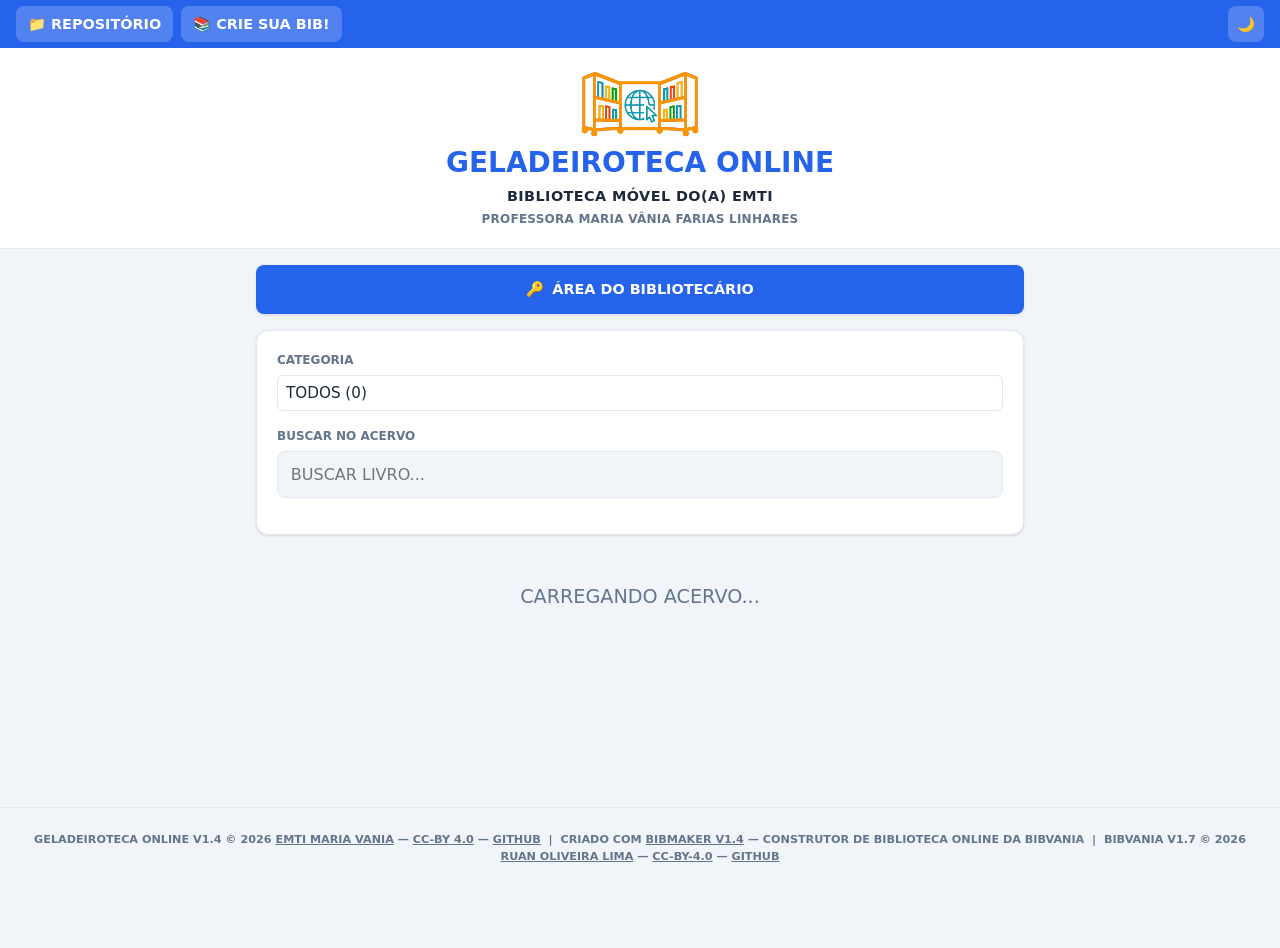
==== commit 96f92671: "geladeiroteca_1_4_files" ====
--- a/index.html
+++ b/index.html
@@ -62,11 +62,11 @@
     <meta name="author" content="EMTI MARIA VANIA">
     <meta name="license" content="CC-BY 4.0">
     <meta name="source" content="https://github.com/emtivania/geladeiroteca">
-    <meta name="version" content="1.3">
+    <meta name="version" content="1.4">
     <meta name="year" content="2026">
     <meta name="tipobib" content="escolar">
     <meta name="tipolabel" content="BIBLIOTECA MÓVEL">
-    <meta name="versaobase" content="1.6">
+    <meta name="versaobase" content="1.7">
     <link rel="icon" type="image/png" href="favicon.png">
     <!-- Preconnect: reduz latência de conexão com serviços externos -->
     <link rel="preconnect" href="https://zkscdfqsqhxldxlmklum.supabase.co" crossorigin>
@@ -291,7 +291,7 @@
                             <div class="book-meta-box">
                                 <div class="book-meta-item book-meta-single meta-autor"><strong>AUTOR:</strong> ${l.autor || 'NÃO INFORMADO'}</div>
                                 <div class="book-meta-item book-meta-single"><strong>ISBN:</strong> ${l.isbn || 'N/A'}</div>
-                                <div class="book-meta-item book-meta-single meta-categoria"><strong>CAT.:</strong> ${spanCategoria(l.categoria)}</div>
+                                <div class="book-meta-item book-meta-single meta-categoria"><strong>CAT.:</strong> ${spanCategoria(l.categoria)}${l.prateleira ? ` <span style="color:var(--text-light);font-weight:700;">(P${l.prateleira.split('/').map(p=>p.trim()).join('/P')})</span>` : ''}</div>
                                 <div class="book-meta-item book-meta-single"><strong>DOWNLOAD:</strong> ${l.pdf_url ? `<a href="${l.pdf_url}" target="_blank" rel="noopener" onclick="event.stopPropagation()" style="color:var(--primary);font-weight:700;text-decoration:none;">BAIXAR PDF</a>` : ''}</div>
                             </div>
                             <div class="book-status-row stacked">
@@ -753,7 +753,7 @@
         <button class="lightbox-back" onclick="fecharLightbox()">← VOLTAR</button>
     </div>
     <footer style="text-align:center;padding:1.5rem 1rem;font-size:0.7rem;color:var(--text-light);border-top:1px solid var(--border);margin-top:2rem;" aria-label="Rodapé">
-        <p>GELADEIROTECA ONLINE v1.3 &copy; 2026 <a href="https://github.com/emtivania" rel="author noopener" style="color:inherit;">EMTI MARIA VANIA</a> &mdash; <a href="https://creativecommons.org/licenses/by/4.0/deed.pt-br" rel="license noopener" style="color:inherit;">CC-BY 4.0</a> &mdash; <a href="https://github.com/emtivania/geladeiroteca" rel="noopener" style="color:inherit;">GitHub</a> &nbsp;|&nbsp; criado com <a href="bibmaker.html" target="_blank" rel="noopener" style="color:inherit;">BibMaker v1.3</a> &mdash; Construtor de Biblioteca Online da BibVania &nbsp;|&nbsp; BibVania v1.6 &copy; 2026 <a href="https://github.com/ruanolima" rel="author noopener" style="color:inherit;">Ruan Oliveira Lima</a> &mdash; <a href="https://creativecommons.org/licenses/by/4.0/" rel="license noopener" style="color:inherit;">CC-BY-4.0</a> &mdash; <a href="https://github.com/emtivania/bibvania" rel="noopener" style="color:inherit;">GitHub</a></p>
+        <p>GELADEIROTECA ONLINE v1.4 &copy; 2026 <a href="https://github.com/emtivania" rel="author noopener" style="color:inherit;">EMTI MARIA VANIA</a> &mdash; <a href="https://creativecommons.org/licenses/by/4.0/deed.pt-br" rel="license noopener" style="color:inherit;">CC-BY 4.0</a> &mdash; <a href="https://github.com/emtivania/geladeiroteca" rel="noopener" style="color:inherit;">GitHub</a> &nbsp;|&nbsp; criado com <a href="bibmaker.html" target="_blank" rel="noopener" style="color:inherit;">BibMaker v1.4</a> &mdash; Construtor de Biblioteca Online da BibVania &nbsp;|&nbsp; BibVania v1.7 &copy; 2026 <a href="https://github.com/ruanolima" rel="author noopener" style="color:inherit;">Ruan Oliveira Lima</a> &mdash; <a href="https://creativecommons.org/licenses/by/4.0/" rel="license noopener" style="color:inherit;">CC-BY-4.0</a> &mdash; <a href="https://github.com/emtivania/bibvania" rel="noopener" style="color:inherit;">GitHub</a></p>
     </footer>
     <script>
         function fecharLightbox() {
--- a/style.css
+++ b/style.css
@@ -3,12 +3,12 @@
  * BIBLIOTECA MÓVEL DO(A) EMTI PROFESSORA MARIA VÂNIA FARIAS LINHARES
  *
  * @author  EMTI MARIA VANIA <https://github.com/emtivania>
- * @version 1.3
+ * @version 1.4
  * @year    2026
  * @license CC-BY 4.0
  * @source  https://github.com/emtivania/geladeiroteca
  *
- * Derivado de: BibVania v1.6 por Ruan Oliveira Lima (https://github.com/emtivania/bibvania)
+ * Derivado de: BibVania v1.7 por Ruan Oliveira Lima (https://github.com/emtivania/bibvania)
  */
 
 :root {
@@ -471,7 +471,7 @@
     gap: 0.4rem;
     flex: 1 1 0 !important;
     min-width: 0;
-    min-height: 148px;
+    min-height: 168px;
     overflow: hidden;
 }
 
@@ -522,6 +522,7 @@
     -webkit-line-clamp: 3;
     -webkit-box-orient: vertical;
     overflow: hidden;
+    text-overflow: ellipsis;
 }
 
 .book-meta-box {
@@ -1215,6 +1216,7 @@
     -webkit-line-clamp: 3;
     -webkit-box-orient: vertical;
     overflow: hidden;
+    text-overflow: ellipsis;
     padding-right: 0.75rem;
 }
 
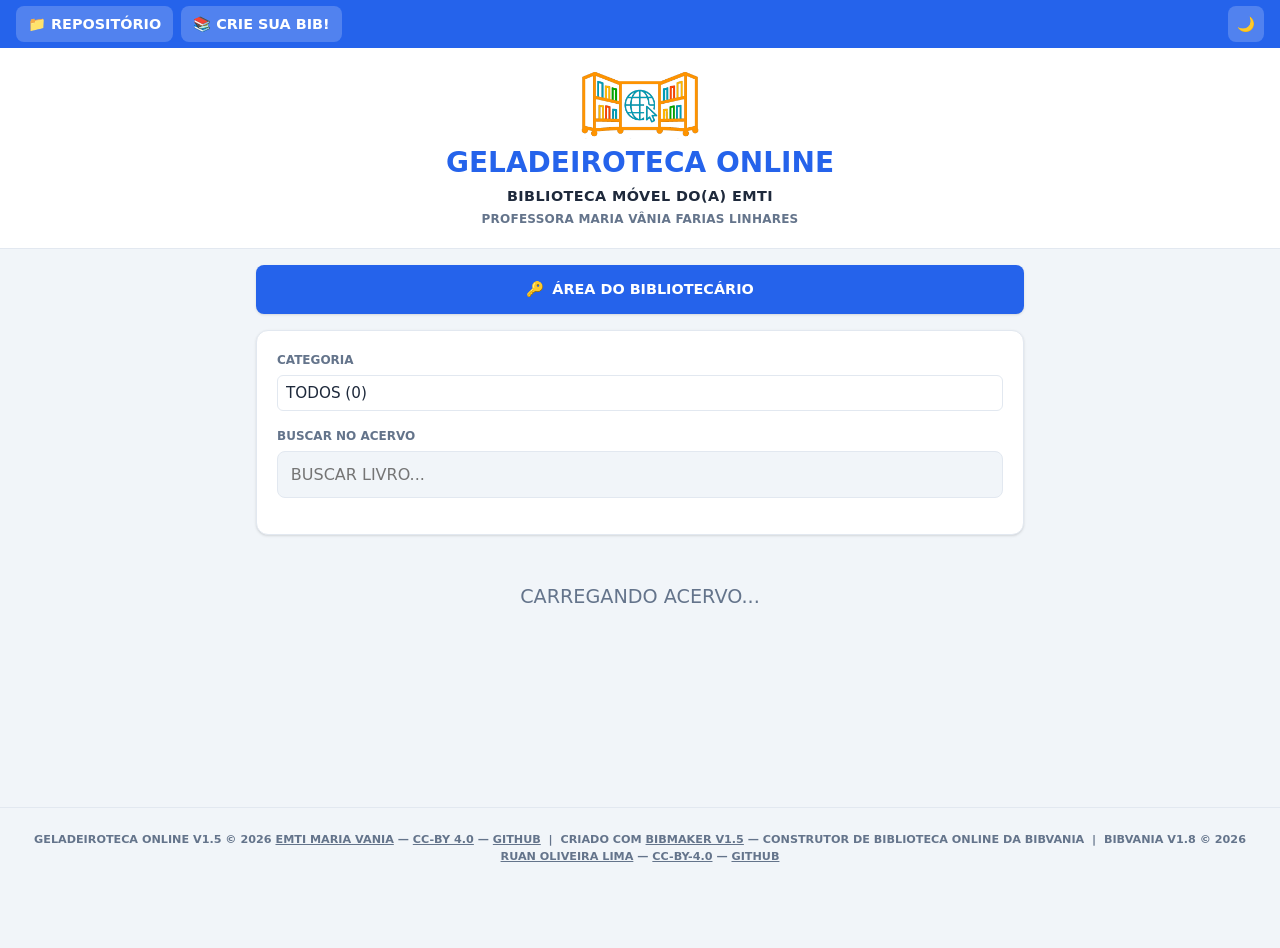
==== commit 7955f61e: "geladeiroteca_1_5_files" ====
--- a/index.html
+++ b/index.html
@@ -62,11 +62,11 @@
     <meta name="author" content="EMTI MARIA VANIA">
     <meta name="license" content="CC-BY 4.0">
     <meta name="source" content="https://github.com/emtivania/geladeiroteca">
-    <meta name="version" content="1.4">
+    <meta name="version" content="1.5">
     <meta name="year" content="2026">
     <meta name="tipobib" content="escolar">
     <meta name="tipolabel" content="BIBLIOTECA MÓVEL">
-    <meta name="versaobase" content="1.7">
+    <meta name="versaobase" content="1.8">
     <link rel="icon" type="image/png" href="favicon.png">
     <!-- Preconnect: reduz latência de conexão com serviços externos -->
     <link rel="preconnect" href="https://zkscdfqsqhxldxlmklum.supabase.co" crossorigin>
@@ -243,9 +243,12 @@
                 lbl.setAttribute('aria-hidden', 'true');
                 wrap.insertBefore(lbl, wrap.firstChild);
             }
-            lbl.innerHTML = 'SEM<br>CAPA';
+            lbl.innerHTML = '<img src="logo.png" style="width:40px;height:auto;margin-bottom:8px;opacity:0.4;filter:grayscale(1);" alt=""><br>SEM<br>CAPA';
             lbl.style.fontSize = '9px';
-            lbl.style.display = '';
+            lbl.style.display = 'flex';
+            lbl.style.flexDirection = 'column';
+            lbl.style.alignItems = 'center';
+            lbl.style.justifyContent = 'center';
         }
 
         /**
@@ -520,44 +523,56 @@
         function _injetarCapas(lote, renderToken) {
             lote.forEach(l => {
                 const wrap = document.querySelector(`[data-livro-id="${l.id}"]`);
+                const card = wrap?.closest('.book-item');
+                if (card) card.style.opacity = '0'; // Esconde o card até estar pronto
+
                 if (!l.imagem_url || l._capaResolvida === 'sem') {
                     l._capaResolvida = 'sem';
                     if (wrap && !wrap.classList.contains('capa-carregada')) {
                         wrap.classList.add('sem-capa', 'capa-carregada');
                         _setLabelSemCapa(wrap);
                     }
+                    if (card) card.style.opacity = '1';
                     return;
                 }
-                if (l._capaResolvida === 'tem' && wrap && wrap.classList.contains('capa-carregada')) return;
+                if (l._capaResolvida === 'tem' && wrap && wrap.classList.contains('capa-carregada')) {
+                    if (card) card.style.opacity = '1';
+                    return;
+                }
                 if (!wrap) return;
                 const img = wrap.querySelector('img.cover-img');
                 if (!img) return;
-                const url = l.imagem_url;
-                img.style.opacity = '0';
-                img.onload = () => {
-                    if (img.naturalWidth > 0 && img.naturalWidth === img.naturalHeight && img.naturalWidth <= 300) {
+
+                const tempImg = new Image();
+                tempImg.fetchPriority = 'high';
+                tempImg.onload = () => {
+                    if (renderToken !== _renderToken) return;
+                    if (tempImg.naturalWidth > 0 && tempImg.naturalWidth === tempImg.naturalHeight && tempImg.naturalWidth <= 300) {
                         l._capaResolvida = 'sem'; l.imagem_url = null;
                         if (_idsComCapaCache) _idsComCapaCache.delete(l.id);
-                        img.style.opacity = '0';
                         wrap.classList.add('sem-capa', 'capa-carregada');
                         _setLabelSemCapa(wrap);
+                        if (card) card.style.opacity = '1';
                         return;
                     }
                     l._capaResolvida = 'tem';
+                    img.src = tempImg.src;
                     wrap.classList.remove('sem-capa');
                     wrap.classList.add('has-image', 'capa-carregada');
                     const lbl = wrap.querySelector('.book-cover-label');
                     if (lbl) lbl.style.display = 'none';
-                    img.style.transition = 'opacity 0.25s ease';
                     img.style.opacity = '1';
+                    if (card) card.style.opacity = '1';
                 };
-                img.onerror = () => {
+                tempImg.onerror = () => {
+                    if (renderToken !== _renderToken) return;
                     l._capaResolvida = 'sem'; l.imagem_url = null;
                     if (_idsComCapaCache) _idsComCapaCache.delete(l.id);
                     wrap.classList.add('sem-capa', 'capa-carregada');
                     _setLabelSemCapa(wrap);
+                    if (card) card.style.opacity = '1';
                 };
-                img.src = url;
+                tempImg.src = l.imagem_url;
             });
         }
 
@@ -723,18 +738,19 @@
         });
 
     </script>
-    <!--
-    Widget VLibras (vlibras.gov.br) — fornece interpretação em Língua Brasileira
-    de Sinais (Libras) para toda a página. Exigido por boas práticas de
-    acessibilidade para o público escolar brasileiro.
-    -->
+    <script src="bibvania.js"></script>
+
     <!-- VLibras — Libras accessibility widget -->
-    <div vw class="enabled" aria-label="Widget de acessibilidade em Libras" role="complementary">
-        <div vw-access-button class="active" aria-label="Abrir interpretação em Libras"></div>
-        <div vw-plugin-wrapper><div class="vw-plugin-top-wrapper"></div></div>
+    <div vw class="enabled">
+        <div vw-access-button class="active"></div>
+        <div vw-plugin-wrapper>
+            <div class="vw-plugin-top-wrapper"></div>
+        </div>
     </div>
     <script src="https://vlibras.gov.br/app/vlibras-plugin.js"></script>
-    <script>new window.VLibras.Widget('https://vlibras.gov.br/app');</script>
+    <script>
+        new window.VLibras.Widget('https://vlibras.gov.br/app');
+    </script>
 
     <!--
     LIGHTBOX DE CAPA
@@ -753,7 +769,7 @@
         <button class="lightbox-back" onclick="fecharLightbox()">← VOLTAR</button>
     </div>
     <footer style="text-align:center;padding:1.5rem 1rem;font-size:0.7rem;color:var(--text-light);border-top:1px solid var(--border);margin-top:2rem;" aria-label="Rodapé">
-        <p>GELADEIROTECA ONLINE v1.4 &copy; 2026 <a href="https://github.com/emtivania" rel="author noopener" style="color:inherit;">EMTI MARIA VANIA</a> &mdash; <a href="https://creativecommons.org/licenses/by/4.0/deed.pt-br" rel="license noopener" style="color:inherit;">CC-BY 4.0</a> &mdash; <a href="https://github.com/emtivania/geladeiroteca" rel="noopener" style="color:inherit;">GitHub</a> &nbsp;|&nbsp; criado com <a href="bibmaker.html" target="_blank" rel="noopener" style="color:inherit;">BibMaker v1.4</a> &mdash; Construtor de Biblioteca Online da BibVania &nbsp;|&nbsp; BibVania v1.7 &copy; 2026 <a href="https://github.com/ruanolima" rel="author noopener" style="color:inherit;">Ruan Oliveira Lima</a> &mdash; <a href="https://creativecommons.org/licenses/by/4.0/" rel="license noopener" style="color:inherit;">CC-BY-4.0</a> &mdash; <a href="https://github.com/emtivania/bibvania" rel="noopener" style="color:inherit;">GitHub</a></p>
+        <p>GELADEIROTECA ONLINE v1.5 &copy; 2026 <a href="https://github.com/emtivania" rel="author noopener" style="color:inherit;">EMTI MARIA VANIA</a> &mdash; <a href="https://creativecommons.org/licenses/by/4.0/deed.pt-br" rel="license noopener" style="color:inherit;">CC-BY 4.0</a> &mdash; <a href="https://github.com/emtivania/geladeiroteca" rel="noopener" style="color:inherit;">GitHub</a> &nbsp;|&nbsp; criado com <a href="bibmaker.html" target="_blank" rel="noopener" style="color:inherit;">BibMaker v1.5</a> &mdash; Construtor de Biblioteca Online da BibVania &nbsp;|&nbsp; BibVania v1.8 &copy; 2026 <a href="https://github.com/ruanolima" rel="author noopener" style="color:inherit;">Ruan Oliveira Lima</a> &mdash; <a href="https://creativecommons.org/licenses/by/4.0/" rel="license noopener" style="color:inherit;">CC-BY-4.0</a> &mdash; <a href="https://github.com/emtivania/bibvania" rel="noopener" style="color:inherit;">GitHub</a></p>
     </footer>
     <script>
         function fecharLightbox() {
@@ -782,8 +798,6 @@
             setTimeout(() => { const btn = lb.querySelector('.lightbox-back'); if (btn) btn.focus(); }, 50);
         }, true);
     </script>
-    <script src="bibvania.js"></script>
-
 
 
 </body>
--- a/style.css
+++ b/style.css
@@ -3,12 +3,12 @@
  * BIBLIOTECA MÓVEL DO(A) EMTI PROFESSORA MARIA VÂNIA FARIAS LINHARES
  *
  * @author  EMTI MARIA VANIA <https://github.com/emtivania>
- * @version 1.4
+ * @version 1.5
  * @year    2026
  * @license CC-BY 4.0
  * @source  https://github.com/emtivania/geladeiroteca
  *
- * Derivado de: BibVania v1.7 por Ruan Oliveira Lima (https://github.com/emtivania/bibvania)
+ * Derivado de: BibVania v1.8 por Ruan Oliveira Lima (https://github.com/emtivania/bibvania)
  */
 
 :root {
@@ -25,11 +25,22 @@
     --radius: 12px;
     --shadow: 0 1px 3px 0 rgb(0 0 0 / 0.1), 0 1px 2px -1px rgb(0 0 0 / 0.1);
     --font-size: 16px;
-    /* Altura do card/capa — calculada para acomodar todos os campos sem cortar:
-       padding(1rem) + título(3×0.75rem×1.35) + autor(2×0.68rem×1.3)
-       + categoria(2×0.68rem×1.3) + isbn+download(2×0.68rem×1.3)
-       + tags(1×0.64rem×1.3) + badge(1×0.64rem×1.3) ≈ 11rem */
+    /* Altura do card index (acervo público) — campos no máximo, gap:0:
+       padding(2×0.5rem=1rem) + título(3×0.75rem×1.15=2.59rem)
+       + autor(2×0.68rem×1.3=1.77rem) + ISBN(1×0.68rem×1.3=0.88rem)
+       + categoria(2×0.68rem×1.3=1.77rem) + download(1×0.68rem×1.3=0.88rem)
+       + tags(1×0.64rem×1.3=0.83rem) + badge(1×0.64rem×1.3=0.83rem) ≈ 10.55rem → 11rem */
     --cover-h: 11rem;
+    /* Altura do card admin — calculada com todos os campos no máximo:
+       padding interno (2×0.5rem=1rem) + gaps (5×0.4rem=2rem)
+       + título(4 linhas × 0.75rem × 1.15 = 3.45rem)
+       + autor(2 linhas × 0.68rem × 1.3 = 1.77rem)
+       + ISBN(1 linha × 0.68rem × 1.3 = 0.88rem)
+       + categoria+prateleira(2 linhas × 0.68rem × 1.3 = 1.77rem)
+       + download(1 linha × 0.68rem × 1.3 = 0.88rem)
+       + tags(1 linha × 0.64rem × 1.3 = 0.83rem)
+       + badge(1 linha × 0.64rem × 1.3 = 0.83rem) ≈ 13.41rem → 14rem */
+    --cover-h-admin: 14rem;
 }
 
 [data-theme="dark"] {
@@ -518,6 +529,7 @@
     font-weight: 800;
     font-size: 1.1rem;
     color: var(--primary);
+    line-height: 1.2;
     display: -webkit-box;
     -webkit-line-clamp: 3;
     -webkit-box-orient: vertical;
@@ -563,7 +575,7 @@
 .book-status-row.stacked {
     flex-direction: column;
     align-items: flex-start;
-    gap: 0.25rem;
+    gap: 0.05rem;
 }
 
 .book-status-badge-row {
@@ -814,6 +826,14 @@
 /* Feedback de pressionar (scale down) para botões pequenos — melhora UX em touch. */
 .btn-small:active {
     opacity: 0.75;
+}
+/* Estado desabilitado — cinza e não-clicável */
+.btn-small:disabled,
+.btn-small[disabled] {
+    background: #94a3b8 !important;
+    color: #fff !important;
+    cursor: not-allowed !important;
+    opacity: 0.7;
 }
 
 /* Esconde img de capa antes de ter src válido — especificidade alta para vencer qualquer display:block */
@@ -1140,6 +1160,7 @@
     flex-direction: row;
     align-items: stretch;
     height: var(--cover-h);
+    min-height: var(--cover-h);
     max-height: var(--cover-h);
 }
 
@@ -1209,7 +1230,7 @@
     font-size: 0.75rem;
     font-weight: 700;
     color: var(--primary);
-    line-height: 1.35;
+    line-height: 1.15;
     word-break: break-word;
     overflow-wrap: break-word;
     display: -webkit-box !important;
@@ -1280,49 +1301,64 @@
 /* Altura dos botões de ação — usada para estabilizar as setas */
 :root { --actions-h: 2.1rem; }
 
-/* book-item: coluna com altura total fixa */
+/* book-item: altura mínima padrão — cresce se o conteúdo precisar */
 #tab-registro .book-item,
 #secaoAtrasadosAdmin .book-item {
     flex-direction: column !important;
     padding: 0 !important;
-    overflow: hidden !important;
+    overflow: visible !important;
     align-items: stretch !important;
-    height: calc(var(--cover-h) + var(--actions-h)) !important;
-    max-height: calc(var(--cover-h) + var(--actions-h)) !important;
-}
-
-/* book-header: altura fixa = cover-h, overflow oculto */
+    min-height: calc(var(--cover-h-admin) + var(--actions-h)) !important;
+    height: calc(var(--cover-h-admin) + var(--actions-h)) !important;
+    max-height: calc(var(--cover-h-admin) + var(--actions-h)) !important;
+}
+
+/* book-header: min-height = cover-h, cresce se precisar, flex para capa esticar */
 #tab-registro .book-header,
 #secaoAtrasadosAdmin .book-header {
     width: 100% !important;
     cursor: default !important;
+    display: flex !important;
+    flex-direction: row !important;
     align-items: stretch !important;
     overflow: hidden !important;
     padding: 0 !important;
     gap: 0 !important;
-    height: var(--cover-h) !important;
-    max-height: var(--cover-h) !important;
-    min-height: unset !important;
+    min-height: var(--cover-h-admin) !important;
+    height: var(--cover-h-admin) !important;
+    max-height: var(--cover-h-admin) !important;
     /* Separador visual entre card e botões */
     border-bottom: 1px solid var(--border) !important;
 }
 
-/* Miniatura: mesmas dimensões do index, canto inferior esquerdo reto */
+/* Miniatura: largura proporcional, altura mínima = cover-h, estica com o card */
 #tab-registro .book-cover-wrap,
 #secaoAtrasadosAdmin .book-cover-wrap {
-    width: calc(var(--cover-h) * 4 / 5) !important;
-    min-width: calc(var(--cover-h) * 4 / 5) !important;
-    max-width: calc(var(--cover-h) * 4 / 5) !important;
-    height: 100% !important;
-    min-height: unset !important;
-    max-height: unset !important;
+    width: calc(var(--cover-h-admin) * 4 / 5) !important;
+    min-width: calc(var(--cover-h-admin) * 4 / 5) !important;
+    max-width: calc(var(--cover-h-admin) * 4 / 5) !important;
+    /* height fixa = cover-h-admin para padronizar todos os cards */
+    height: var(--cover-h-admin) !important;
+    min-height: var(--cover-h-admin) !important;
+    max-height: var(--cover-h-admin) !important;
     align-self: stretch !important;
     flex-shrink: 0 !important;
     flex-grow: 0 !important;
     position: relative !important;
-    display: block !important;
+    display: flex !important;
+    flex-direction: column !important;
     overflow: hidden !important;
     border-radius: var(--radius) 0 0 0 !important;
+}
+
+/* Spacer invisível que força a altura — a imagem absoluta fica em cima */
+#tab-registro .book-cover-wrap::before,
+#secaoAtrasadosAdmin .book-cover-wrap::before {
+    content: '';
+    display: block;
+    width: 100%;
+    flex: 1 1 auto;
+    min-height: var(--cover-h-admin);
 }
 
 #tab-registro .book-cover-wrap img.cover-img,
@@ -1349,8 +1385,9 @@
 /* book-header-inner: space-between para empurrar tags/badge pro pé */
 #tab-registro .book-header-inner,
 #secaoAtrasadosAdmin .book-header-inner {
-    height: 100%;
-    min-height: unset;
+    height: var(--cover-h-admin);
+    min-height: var(--cover-h-admin);
+    max-height: var(--cover-h-admin);
     gap: 0.4rem;
     justify-content: space-between;
     padding: 0.5rem 0.75rem;
@@ -1372,13 +1409,14 @@
     font-size: 0.75rem;
     font-weight: 700;
     color: var(--primary);
-    line-height: 1.35;
+    line-height: 1.15;
     word-break: break-word;
     overflow-wrap: break-word;
     display: -webkit-box !important;
-    -webkit-line-clamp: 3;
+    -webkit-line-clamp: 4;
     -webkit-box-orient: vertical;
     overflow: hidden;
+    text-overflow: ellipsis;
     padding-right: 0;
 }
 
@@ -1489,7 +1527,7 @@
 
 /* Garante espaço mínimo para setas não sumirem com poucos cards */
 #listaAdmin {
-    min-height: calc(var(--cover-h) + var(--actions-h));
+    min-height: calc(var(--cover-h-admin) + var(--actions-h));
 }
 
 
@@ -1710,3 +1748,20 @@
 [data-theme="dark"] body.bibmaker-page .checkbox-container.checked {
     background: #052e16;
 }
+
+/* ── VLibras Fix: Esconde texto alt bugado quando a imagem do CDN falha ao carregar ── */
+[vw-access-button] img {
+    text-indent: -9999px !important;
+    color: transparent !important;
+    overflow: hidden !important;
+    font-size: 0 !important;
+    display: block !important;
+}
+/* Garante que o widget não vaze para fora da viewport em computadores com zoom ou resolução diferente */
+[vw] {
+    max-width: 100vw !important;
+    overflow: hidden !important;
+}
+[vw-access-button] {
+    overflow: hidden !important;
+}
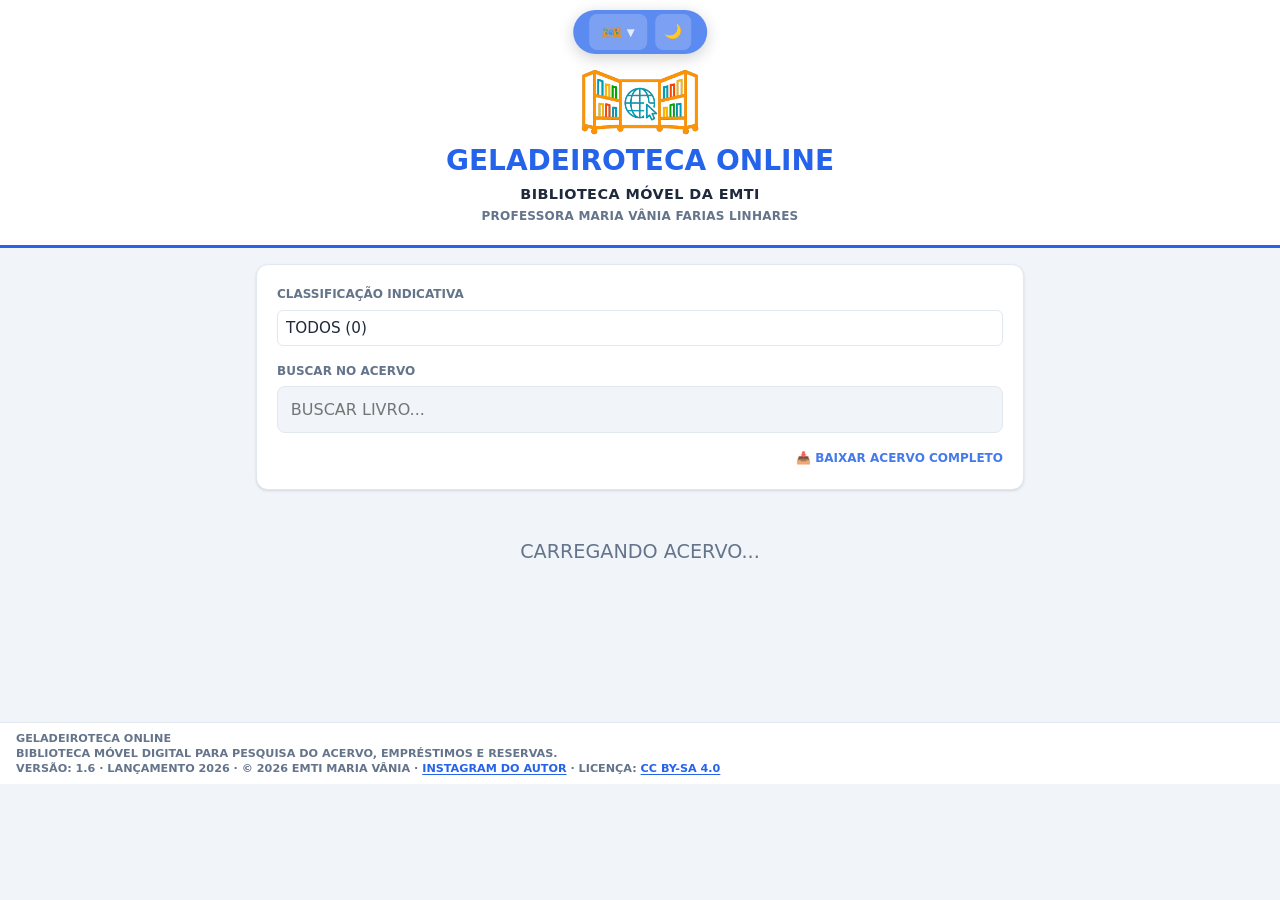
==== commit c3a14efc: "geladeiroteca_1_6_files" ====
--- a/index.html
+++ b/index.html
@@ -1,7 +1,7 @@
 <!DOCTYPE html>
 <!--
   ===========================================================================
-  BibVania — index.html  |  Catálogo Público do Acervo
+  Geladeiroteca Online — index.html  |  Catálogo Público do Acervo
   ===========================================================================
   PROPÓSITO
     Página pública, sem autenticação. Permite que qualquer visitante
@@ -9,19 +9,20 @@
     capas em lightbox e acesse tags de palavras-chave.
 
   ARQUITETURA GERAL
-    • Carrega bibvania.js como ES Module (import DB) E como script UMD
+    • Carrega bibcore.js como ES Module (import DB) E como script UMD
       no final do body (retrocompatibilidade com chamadas síncronas).
     • Todo o estado da lista (todosLivros, filtros, paginação) fica em
       variáveis locais dentro do bloco <script type="module">.
-    • Comunicação em tempo real via Supabase Realtime (onLivrosChange +
-      onEmprestimosChange) + intervalo de 60 s como fallback.
+    • Comunicação em tempo real via Supabase Realtime (onLivrosChange,
+      que já reflete mudanças de emprestimos indiretamente via o campo
+      livros.quantidade_disponivel) + intervalo de 60 s como fallback.
 
   FLUXO DE INICIALIZAÇÃO
     1. Script inline (head) aplica tema e font-size ANTES do CSS externo
        carregar → elimina flash claro→escuro.
     2. inicializar() → aplica preferências → carregarLivros().
-    3. carregarLivros(): busca getLivros() + getEmprestimosAtivos() em
-       paralelo; resolve capas diretamente de imagem_url; renderiza.
+    3. carregarLivros(): busca getLivros(); resolve capas diretamente de
+       imagem_url; renderiza.
     4. Realtime/setInterval disparam _buscarEAtualizar(false) que preserva
        capas já resolvidas em memória.
 
@@ -33,7 +34,6 @@
     • Carrossel paginado (1 livro/página) com swipe touch
     • Lightbox ao clicar em capa com imagem
     • Modo escuro (localStorage)
-    • VLibras (acessibilidade em Libras)
     • Skip link WCAG 2.4.1
 
   ACESSIBILIDADE
@@ -43,48 +43,145 @@
     • Botões touch com touchstart listener (elimina delay 300ms)
 
   DEPENDÊNCIAS EXTERNAS
-    • bibvania.js (mesmo diretório)
+    • bibcore.js (mesmo diretório)
     • style.css (mesmo diretório)
-    • vlibras.gov.br/app/vlibras-plugin.js (CDN externo)
   ===========================================================================
 -->
 <html lang="pt-BR">
 <head>
+
 <script>function navegarCom(url){window.location.href=url;}</script>
 <script>
     // Aplicar tema antes do CSS carregar — elimina flash claro→escuro
     (function(){var t=localStorage.getItem('theme');if(t)document.documentElement.setAttribute('data-theme',t);})();
-    // Aplicar font-size salvo imediatamente
+    // Carrega VERSION.json de forma síncrona — garante BIBVANIA_VERSAO disponível imediatamente.
+    (function(){
+        try {
+            var xhr = new XMLHttpRequest();
+            xhr.open('GET', 'VERSION.json', false);
+            xhr.send();
+            if (xhr.status === 200) {
+                var data = JSON.parse(xhr.responseText);
+                if (data && data.bibvania) {
+                    window.BIBVANIA_VERSAO = data.bibvania;
+                    document.querySelectorAll('meta[name="version"], meta[name="versaobase"]').forEach(function(m){
+                        m.setAttribute('content', data.bibvania);
+                    });
+                    try {
+                        document.dispatchEvent(new CustomEvent('bibvania:versao', { detail: { versao: data.bibvania } }));
+                    } catch(_) {}
+                }
+            }
+        } catch(_) {}
+    })();
 </script>
     <meta charset="UTF-8">
+    <script src="bibconfig.js"></script>
     <meta name="viewport" content="width=device-width, initial-scale=1.0">
-    <title>GELADEIROTECA ONLINE — BIBLIOTECA MÓVEL DO(A) EMTI PROFESSORA MARIA VÂNIA FARIAS LINHARES</title>
-    <meta name="author" content="EMTI MARIA VANIA">
-    <meta name="license" content="CC-BY 4.0">
+    <title>Geladeiroteca Online — Biblioteca Móvel da EMTI</title>
+    <meta name="description" content="Pesquise livros, consulte a disponibilidade e explore o acervo da Geladeiroteca Online, biblioteca móvel da EMTI Professora Maria Vânia Farias Linhares.">
+    <meta name="author" content="EMTI Maria Vânia">
+    <meta name="creator" content="EMTI Maria Vânia">
+    <meta name="publisher" content="EMTI Maria Vânia">
+    <meta name="copyright" content="© 2026 EMTI Maria Vânia">
+    <meta name="generator" content="BibMaker">
+    <meta name="application-name" content="Geladeiroteca Online">
+    <meta name="language" content="pt-BR">
+    <meta name="coverage" content="Brasil">
+    <meta name="rating" content="general">
+    <meta name="audience" content="general">
+    <meta name="format-detection" content="telephone=no, address=no, email=no">
+    <meta name="color-scheme" content="light dark">
+    <meta name="license-name" content="CC-BY-SA-4.0">
+    <meta name="license-version" content="4.0">
+    <meta name="license-url" content="https://creativecommons.org/licenses/by-sa/4.0/deed.pt-br">
     <meta name="source" content="https://github.com/emtivania/geladeiroteca">
-    <meta name="version" content="1.5">
+    <meta name="version" content="1.6">
     <meta name="year" content="2026">
     <meta name="tipobib" content="escolar">
-    <meta name="tipolabel" content="BIBLIOTECA MÓVEL">
-    <meta name="versaobase" content="1.8">
+    <meta name="tipolabel" content="Biblioteca Móvel">
+    <meta name="versaobase" content="2.0">
+    <meta name="nomeprojeto" content="Geladeiroteca Online">
+    <meta name="nomeesc1" content="BIBLIOTECA MÓVEL DA EMTI">
+    <meta name="nomeesc2" content="PROFESSORA MARIA VÂNIA FARIAS LINHARES">
+    <meta name="robots" content="index, follow">
+    <meta name="googlebot" content="index, follow, max-image-preview:large, max-snippet:-1">
+    <meta name="bingbot" content="index, follow">
+    <meta name="referrer" content="strict-origin-when-cross-origin">
+    <meta name="google" content="notranslate">
+    <meta http-equiv="Content-Security-Policy" content="default-src &#x27;self&#x27;; base-uri &#x27;self&#x27;; object-src &#x27;none&#x27;; form-action &#x27;self&#x27;; script-src &#x27;self&#x27; &#x27;unsafe-inline&#x27; https://cdn.jsdelivr.net; style-src &#x27;self&#x27; &#x27;unsafe-inline&#x27; https://cdn.jsdelivr.net; img-src &#x27;self&#x27; data: blob: https:; font-src &#x27;self&#x27; data: https://cdn.jsdelivr.net; connect-src &#x27;self&#x27; https://*.supabase.co https://api.imgbb.com https://api.mistral.ai https://limaoruan.github.io https://raw.githubusercontent.com; manifest-src &#x27;self&#x27;;">
+    <style id="bv-antiframe">html{display:none!important}</style>
+    <script>(function(){if(window.top===window.self){var s=document.getElementById('bv-antiframe');if(s)s.remove();}else{try{window.top.location=window.self.location.href;}catch(e){}}})();</script>
+    <meta name="theme-color" content="#2563eb">
+    <link rel="canonical" href="https://emtivania.github.io/geladeiroteca/">
+    <link rel="icon" href="favicon.ico" sizes="any">
+    <link rel="icon" type="image/png" sizes="16x16" href="favicon-16.png">
+    <link rel="icon" type="image/png" sizes="32x32" href="favicon-32.png">
+    <link rel="icon" type="image/png" sizes="48x48" href="favicon-48.png">
+    <link rel="icon" type="image/png" sizes="192x192" href="icon-192.png">
+    <link rel="icon" type="image/png" sizes="512x512" href="icon-512.png">
     <link rel="icon" type="image/png" href="favicon.png">
-    <!-- Preconnect: reduz latência de conexão com serviços externos -->
+    <link rel="apple-touch-icon" sizes="180x180" href="apple-touch-icon.png">
+    <link rel="manifest" href="manifest.webmanifest">
+    <link rel="license" href="https://creativecommons.org/licenses/by-sa/4.0/deed.pt-br">
+    <link rel="author" href="https://www.instagram.com/escmariavania/">
+    <link rel="me" href="https://www.instagram.com/escmariavania/">
+    <link rel="preload" href="logo.png" as="image">
+    <link rel="preconnect" href="https://cdn.jsdelivr.net" crossorigin>
+    <link rel="dns-prefetch" href="https://cdn.jsdelivr.net">
     <link rel="preconnect" href="https://zkscdfqsqhxldxlmklum.supabase.co" crossorigin>
-    <link rel="dns-prefetch" href="https://zkscdfqsqhxldxlmklum.supabase.co">
-    <link rel="preconnect" href="https://cdn.jsdelivr.net" crossorigin>
-    <link rel="preconnect" href="https://vlibras.gov.br" crossorigin>
-    <link rel="dns-prefetch" href="https://cdn.jsdelivr.net">
-    <link rel="dns-prefetch" href="https://vlibras.gov.br">
-    <meta name="description" content="Pesquise e explore o acervo digital da BIBLIOTECA MÓVEL DO(A) EMTI PROFESSORA MARIA VÂNIA FARIAS LINHARES. Sistema GELADEIROTECA ONLINE.">
-    <meta name="robots" content="index, follow">
-    <meta name="theme-color" content="#2563eb">
-    <!-- Open Graph -->
     <meta property="og:type" content="website">
-    <meta property="og:title" content="GELADEIROTECA ONLINE — BIBLIOTECA MÓVEL DO(A) EMTI PROFESSORA MARIA VÂNIA FARIAS LINHARES">
-    <meta property="og:description" content="Pesquise e explore o acervo digital da BIBLIOTECA MÓVEL DO(A) EMTI PROFESSORA MARIA VÂNIA FARIAS LINHARES.">
-    <meta property="og:image" content="https://emtivania.github.io/geladeiroteca/og-image.png">
+    <meta property="og:site_name" content="Geladeiroteca Online">
+    <meta property="og:title" content="Geladeiroteca Online — Biblioteca Móvel da EMTI">
+    <meta property="og:description" content="Pesquise livros, consulte a disponibilidade e explore o acervo da Geladeiroteca Online, biblioteca móvel da EMTI Professora Maria Vânia Farias Linhares.">
     <meta property="og:url" content="https://emtivania.github.io/geladeiroteca/">
     <meta property="og:locale" content="pt_BR">
+    <meta property="og:image" content="https://emtivania.github.io/geladeiroteca/og-image.png">
+    <meta property="og:image:secure_url" content="https://emtivania.github.io/geladeiroteca/og-image.png">
+    <meta property="og:image:type" content="image/png">
+    <meta property="og:image:width" content="1200">
+    <meta property="og:image:height" content="630">
+    <meta property="og:image:alt" content="Imagem da biblioteca móvel online da EMTI Professora Maria Vânia Farias Linhares.">
+    <meta name="twitter:card" content="summary_large_image">
+    <meta name="twitter:title" content="Geladeiroteca Online — Biblioteca Móvel da EMTI">
+    <meta name="twitter:description" content="Pesquise livros, consulte a disponibilidade e explore o acervo da Geladeiroteca Online, biblioteca móvel da EMTI Professora Maria Vânia Farias Linhares.">
+    <meta name="twitter:url" content="https://emtivania.github.io/geladeiroteca/">
+    <meta name="twitter:image" content="https://emtivania.github.io/geladeiroteca/og-image.png">
+    <meta name="twitter:image:alt" content="Imagem da biblioteca móvel online da EMTI Professora Maria Vânia Farias Linhares.">
+    <script type="application/ld+json">
+    {
+  "@context": "https://schema.org",
+  "@type": "Library",
+  "@id": "https://emtivania.github.io/geladeiroteca/#library",
+  "name": "Geladeiroteca Online",
+  "url": "https://emtivania.github.io/geladeiroteca/",
+  "description": "Pesquise livros, consulte a disponibilidade e explore o acervo da Geladeiroteca Online, biblioteca móvel da EMTI Professora Maria Vânia Farias Linhares.",
+  "image": "https://emtivania.github.io/geladeiroteca/og-image.png",
+  "logo": "https://emtivania.github.io/geladeiroteca/logo.png",
+  "inLanguage": "pt-BR",
+  "isAccessibleForFree": true,
+  "license": "https://creativecommons.org/licenses/by-sa/4.0/deed.pt-br",
+  "sameAs": [
+    "https://github.com/emtivania/geladeiroteca"
+  ],
+  "mainEntityOfPage": "https://emtivania.github.io/geladeiroteca/",
+  "creator": {
+    "@type": "Organization",
+    "name": "EMTI Maria Vânia",
+    "url": "https://www.instagram.com/escmariavania/"
+  },
+  "author": {
+    "@type": "Organization",
+    "name": "EMTI Maria Vânia",
+    "url": "https://www.instagram.com/escmariavania/"
+  },
+  "publisher": {
+    "@type": "Organization",
+    "name": "EMTI Maria Vânia",
+    "url": "https://www.instagram.com/escmariavania/"
+  }
+}
+    </script>
 <style>
     /*
      * CSS CRÍTICO (inline) — aplicado ANTES de style.css ser baixado.
@@ -96,10 +193,10 @@
     *{box-sizing:border-box;margin:0;padding:0}
     body{background-color:var(--bg);color:var(--text);font-family:'Inter',system-ui,-apple-system,sans-serif;font-size:1rem;text-transform:uppercase}
     .btn-block{width:100%;padding:1rem;border:none;border-radius:8px;font-weight:700;font-size:0.9rem;cursor:pointer}
-    .btn-primary{background:var(--primary);color:#fff}
+    .btn-primary{background:rgba(37,99,235,0.75);backdrop-filter:blur(10px);-webkit-backdrop-filter:blur(10px);color:#fff}
     .btn-danger{background:#ef4444;color:#fff}
     .btn-outline{background:var(--card);border:1px solid var(--border);color:var(--text)}
-    .accessibility-bar{position:fixed;top:0;left:0;right:0;z-index:1000;background:var(--primary);display:flex;padding:0.4rem;gap:0.5rem;height:48px}
+    .accessibility-bar{position:fixed;top:0.6rem;left:50%;transform:translateX(-50%);width:auto;max-width:calc(100% - 2rem);height:44px;display:flex;justify-content:center;align-items:center;padding:0 1rem;z-index:1000;gap:0.5rem;border-radius:999px;box-shadow:0 4px 16px rgba(0,0,0,0.18);background:rgba(37,99,235,0.75)}
     .control-btn{background:rgba(255,255,255,.2);border:none;color:#fff;width:36px;height:36px;border-radius:8px;cursor:pointer;font-weight:700;font-size:0.9rem;touch-action:manipulation;-webkit-tap-highlight-color:transparent;user-select:none;}
 </style>
     <link rel="stylesheet" href="style.css">
@@ -108,30 +205,57 @@
     <!-- Skip navigation — WCAG 2.4.1 -->
     <a href="#conteudo-principal" class="skip-link">Ir para o conteúdo principal</a>
 
-    <div class="accessibility-bar" role="toolbar" aria-label="GELADEIROTECA ONLINE">
-        <button class="control-btn" onclick="window.open('https://github.com/emtivania/geladeiroteca', '_blank')" style="width:auto;padding:0 0.75rem;text-align:left;" aria-label="Abrir repositório no GitHub">📁 Repositório</button>
-        <button class="control-btn" onclick="window.open('bibmaker.html?aba=cadastro','_blank')" style="width:auto;padding:0 0.75rem;text-align:left;margin-right:auto;" aria-label="Criar sua própria biblioteca">📚 Crie sua Bib!</button>
-        <button class="control-btn" id="darkModeBtn" aria-label="Alternar modo escuro" aria-pressed="false">🌙</button>
+    <div class="accessibility-bar" role="toolbar" aria-label="Barra de acessibilidade">
+        <div class="menu-atalhos" id="menuAtalhos">
+            <button class="menu-atalhos-btn" onclick="toggleMenuAtalhos()" aria-haspopup="true" aria-expanded="false" aria-label="Menu de atalhos">
+                <img id="menuAtalhosFavicon" src="favicon.png" alt="" aria-hidden="true" style="width:20px;height:20px;border-radius:4px;object-fit:contain;flex-shrink:0;"> <span class="menu-atalhos-chevron" aria-hidden="true">▼</span>
+            </button>
+            <div class="menu-atalhos-lista" role="menu">
+                <button class="menu-atalhos-item" role="menuitem" onclick="window.open('https://github.com/emtivania/geladeiroteca','_blank','noopener,noreferrer');fecharMenuAtalhos()">
+                    <span class="menu-atalhos-item-emoji">📁</span> Repositório
+                </button>
+                <button class="menu-atalhos-item" role="menuitem" onclick="irParaAdmin();fecharMenuAtalhos()">
+                    <span class="menu-atalhos-item-emoji">🔑</span> Área do Bibliotecário
+                </button>
+            </div>
+        </div>
+        <script>
+            window.toggleMenuAtalhos = function() {
+                var menu = document.getElementById('menuAtalhos');
+                if (!menu) return;
+                var aberto = menu.classList.toggle('aberto');
+                var botao = menu.querySelector('.menu-atalhos-btn');
+                if (botao) botao.setAttribute('aria-expanded', aberto ? 'true' : 'false');
+            };
+            window.fecharMenuAtalhos = function() {
+                var menu = document.getElementById('menuAtalhos');
+                if (!menu) return;
+                menu.classList.remove('aberto');
+                var botao = menu.querySelector('.menu-atalhos-btn');
+                if (botao) botao.setAttribute('aria-expanded', 'false');
+            };
+            window.irParaAdmin = function() { window.navegarCom('admin.html'); };
+            document.addEventListener('click', function(event) {
+                var menu = document.getElementById('menuAtalhos');
+                if (menu && !menu.contains(event.target)) window.fecharMenuAtalhos();
+            });
+        </script>
+        <button class="control-btn" id="darkModeBtn" aria-label="Alternar modo escuro" oncontextmenu="return false" aria-pressed="false">🌙</button>
         <script>(function(){var t=localStorage.getItem('theme');var b=document.getElementById('darkModeBtn');if(b&&t==='dark'){b.innerText='☀️';b.setAttribute('aria-pressed','true');}})();</script>
     </div>
 
-<header role="banner">
-        <img src="logo.png" alt="Logo BibVania — BIBLIOTECA MÓVEL DO(A) EMTI PROFESSORA MARIA VÂNIA FARIAS LINHARES" class="header-logo" onerror="this.onerror=null;this.style.display='none';">
+<header role="banner" aria-label="Cabeçalho">
+        <img src="logo.png" alt="Logo Geladeiroteca Online — Biblioteca Móvel" class="header-logo" fetchpriority="high" onerror="(function(img){var t=0;var fn=function(){if(t<3){t++;img.src=img.src.split('?')[0]+'?r='+t;img.onerror=fn}else{img.onerror=null;img.style.display='none'}};img.onerror=fn;fn()})(this)">
         <h1>GELADEIROTECA ONLINE</h1>
-        <div class="school-name" id="nomeEscolaExibicao" aria-label="BIBLIOTECA MÓVEL DO(A) EMTI PROFESSORA MARIA VÂNIA FARIAS LINHARES"><span>BIBLIOTECA MÓVEL DO(A) EMTI</span><span>PROFESSORA MARIA VÂNIA FARIAS LINHARES</span></div>
+        <div class="school-name" id="nomeEscolaExibicao" aria-label="Biblioteca Móvel da EMTI Professora Maria Vânia Farias Linhares"><span>BIBLIOTECA MÓVEL DA EMTI</span><span>PROFESSORA MARIA VÂNIA FARIAS LINHARES</span></div>
     </header>
 
     <div class="container">
-        <nav aria-label="Navegação principal">
-            <button onclick="irParaAdmin()" class="btn-block btn-primary">
-                <span aria-hidden="true">🔑</span> ÁREA DO BIBLIOTECÁRIO
-            </button>
-        </nav>
 
         <main id="conteudo-principal">
         <div class="card">
             <div class="form-group">
-                <label for="filtroCategoriaPublico">CATEGORIA</label>
+                <label for="filtroCategoriaPublico">CLASSIFICAÇÃO INDICATIVA</label>
                 <select id="filtroCategoriaPublico" aria-label="Filtrar por categoria" style="width:100%;padding:0.5rem;font-size:0.95rem;border:1px solid var(--border);border-radius:6px;background:var(--card-bg);color:var(--text);cursor:pointer;">
                     <option value="">TODOS (0)</option>
                 </select>
@@ -142,11 +266,16 @@
                     <input type="search" id="buscaLivros" placeholder="BUSCAR LIVRO..." aria-label="Buscar livros no acervo" autocomplete="off">
                 </div>
             </div>
-            
+            <div style="text-align:right;margin-top:-0.25rem;">
+                <button onclick="baixarAcervoPdf()" style="font-size:0.75rem;font-weight:700;color:var(--primary);background:none;border:none;cursor:pointer;opacity:0.85;padding:0;">📥 BAIXAR ACERVO COMPLETO</button>
+            </div>
+
         </div>
+        <div id="carrossel-outer" style="position:relative;">
         <section id="listaLivros" aria-label="Lista de livros do acervo" aria-live="polite">
             <div style="text-align:center;padding:2rem;color:var(--text-light);font-size:1.2rem;" role="status">CARREGANDO ACERVO...</div>
         </section>
+        </div>
         <div id="acervo-nav-wrapper"></div>
         </main>
     </div>
@@ -155,22 +284,24 @@
     ==========================================================================
     MÓDULO PRINCIPAL (ES Module) — lógica do catálogo público
     ==========================================================================
-    Importa DB (Supabase), iniciarBuscaVoz e spanCategoria de bibvania.js.
+    Importa DB (Supabase), iniciarBuscaVoz e spanCategoria de bibcore.js.
     Expõe window.DB para scripts inline e o script UMD carregado no final.
     Contém: estado da lista, renderização, paginação/carrossel, capas,
     filtros, busca, realtime, lightbox e navegação para o admin.
     ==========================================================================
     -->
     <script type="module">
-        import DB, { iniciarBuscaVoz, spanCategoria } from './bibvania.js';
+        import DB, { iniciarBuscaVoz, spanCategoria, fmtAutor, fmtVolumeEdicao, escapeHtml } from './bibcore.js';
         window.DB = DB;
+        window.spanCategoria = spanCategoria;
+        window.fmtAutor = fmtAutor;
+        window.escapeHtml = escapeHtml;
+        window.fmtVolumeEdicao = fmtVolumeEdicao;
 
         let fontSize = parseInt(localStorage.getItem('fontSize')) || 16; if (fontSize === 18) { fontSize = 16; localStorage.setItem('fontSize', 16); }
         // ── Estado global do catálogo ──────────────────────────────────────
         let todosLivros = [];          // Array com todos os livros do banco (imutável entre renders)
         let _acervoCarregado = false;  // true após primeiro carregamento completo (evita duplo load)
-        let idsAtrasadosCache = [];     // IDs de livros com empréstimo atrasado (destaque vermelho)
-        let empsAtivosCache = {};       // { livro_id → [emprestimos] } para badges de disponibilidade
         // Collator instanciado uma vez — localeCompare inline é ~10x mais lento
         // Collator instanciado uma vez — localeCompare inline é ~10x mais lento
         // sensitivity: 'base' → ignora acentos e maiúsculas na ordenação
@@ -187,17 +318,10 @@
         function _bindAccessBtn(id, fn) {
             var btn = document.getElementById(id);
             if (!btn) return;
-            btn.addEventListener('touchstart', function(e) { e.preventDefault(); fn(); }, { passive: false });
+            btn.addEventListener('touchend', function(e) { e.preventDefault(); fn(); }, { passive: false });
             btn.addEventListener('click', fn);
         }
         _bindAccessBtn('darkModeBtn', function(){ toggleDarkMode(); });
-        // Clique em tag: preenche busca com #palavra-chave e filtra sem piscar
-        window.filtrarPorTag = (tag) => {
-            const input = document.getElementById('buscaLivros');
-            input.value = '#' + tag;
-            input.dispatchEvent(new Event('input'));
-            renderAcervo();
-        };
 
         window.toggleDarkMode = () => {
             const theme = document.documentElement.getAttribute('data-theme') === 'dark' ? 'light' : 'dark';
@@ -225,6 +349,15 @@
         function normalizar(str) {
             return (str || '').normalize('NFD').replace(/[\u0300-\u036f]/g, '').toUpperCase();
         }
+        function normalizarCategoriaAcervo(categoria) {
+            const c = normalizar(categoria).trim();
+            if (!c) return '';
+            if (c === 'INFANTIL (1º AO 4º)' || c === 'MATERIAL PEDAGOGICO' || c === 'POESIA' || c.startsWith('DIDATICO') || c === 'DE REFERENCIA' || c.startsWith('EJA')) return 'LIVRE';
+            if (c === 'INFANTOJUVENIL (5º E 6º)' || c === 'CLASSICOS' || c === 'REGIONAIS' || c === 'CLASSICOS E REGIONAIS') return '10 ANOS';
+            if (c === 'JUVENIL I (7º AO 9º)') return '12 ANOS';
+            if (c === 'JUVENIL II (ENSINO MEDIO)') return '14 ANOS';
+            return c;
+        }
         // Retorna rótulo legível do perfil do leitor (ex: "Aluna, 7º ano, 7A") para exibição nos cards de empréstimo.
         function obterRotuloGenero(sexo, turma, ano) {
             if (['PROF/FUNC','PROFESSOR','FUNCIONARIO'].includes(turma)) return sexo === 'M' ? 'Funcionário' : 'Funcionária';
@@ -260,14 +393,18 @@
          *   - 'tem'  → img com src em branco; _injetarCapas preencherá via preload
          *   - null   → "CARREGANDO CAPA" até _injetarCapas resolver
          */
-        function renderizarLivro(l, isAtrasado) {
+        function renderizarLivro(l, isAtrasado, isFirst) {
             const borderStyle = isAtrasado ? 'style="border-color:var(--danger); border-width: 2px;"' : '';
-
+            const imgAttrs = isFirst ? 'loading="eager" fetchpriority="high"' : 'loading="lazy"';
+            const titulo = escapeHtml(l.titulo);
+            const alt = escapeHtml(l.alt_text || ('Capa do livro: ' + (l.titulo || '')));
+            const imagem = /^https?:\/\//i.test(String(l.imagem_url || '')) ? escapeHtml(l.imagem_url) : '';
+            const isbn = escapeHtml(l.isbn || '');
+            const autor = fmtAutor(l.autor, '');
             let wrapClasses, labelHtml;
             if (!l._capaResolvida) {
                 if (_idsComCapaCache && !_idsComCapaCache.has(l.id)) {
-                    l._capaResolvida = 'sem';
-                    l.imagem_url = null;
+                    l._capaResolvida = 'sem'; l.imagem_url = null;
                     wrapClasses = 'book-cover-wrap sem-capa capa-carregada';
                     labelHtml = '<span class="book-cover-label" aria-hidden="true">SEM<br>CAPA</span>';
                 } else {
@@ -281,35 +418,29 @@
                 wrapClasses = 'book-cover-wrap sem-capa capa-carregada';
                 labelHtml = '<span class="book-cover-label" aria-hidden="true">SEM<br>CAPA</span>';
             }
-
             return `
                 <article class="book-item" ${borderStyle}>
                     <div class="book-header">
-                        <div class="${wrapClasses}" data-lightbox-id="${l.id}" data-livro-id="${l.id}" data-lightbox-titulo="${l.titulo.replace(/"/g, '&quot;')}">
+                        <div class="${wrapClasses}" data-lightbox-id="${Number(l.id)}" data-livro-id="${Number(l.id)}" data-lightbox-titulo="${titulo}" aria-label="${alt}">
                             ${labelHtml}
-                            <img class="cover-img" src="${l._capaResolvida === 'tem' && l.imagem_url ? l.imagem_url : ''}" alt="Capa: ${l.titulo.replace(/"/g,'&quot;')}">
+                            <img class="cover-img" ${imgAttrs} src="${l._capaResolvida === 'tem' ? imagem : ''}" alt="${alt}">
                         </div>
                         <div class="book-header-inner">
-                            <div class="book-title">${l.titulo}</div>
+                            <div class="book-title">${titulo}</div>
+                            ${window.fmtVolumeEdicao ? window.fmtVolumeEdicao(l.volume, l.edicao) : ''}
                             <div class="book-meta-box">
-                                <div class="book-meta-item book-meta-single meta-autor"><strong>AUTOR:</strong> ${l.autor || 'NÃO INFORMADO'}</div>
-                                <div class="book-meta-item book-meta-single"><strong>ISBN:</strong> ${l.isbn || 'N/A'}</div>
-                                <div class="book-meta-item book-meta-single meta-categoria"><strong>CAT.:</strong> ${spanCategoria(l.categoria)}${l.prateleira ? ` <span style="color:var(--text-light);font-weight:700;">(P${l.prateleira.split('/').map(p=>p.trim()).join('/P')})</span>` : ''}</div>
-                                <div class="book-meta-item book-meta-single"><strong>DOWNLOAD:</strong> ${l.pdf_url ? `<a href="${l.pdf_url}" target="_blank" rel="noopener" onclick="event.stopPropagation()" style="color:var(--primary);font-weight:700;text-decoration:none;">BAIXAR PDF</a>` : ''}</div>
+                                <div class="book-meta-item book-meta-single meta-autor" aria-label="Autor: ${autor || 'não informado'}"><strong aria-hidden="true">AUTOR:</strong> ${autor}</div>
+                                <div class="book-meta-item book-meta-single" aria-label="ISBN: ${isbn || 'não informado'}"><strong aria-hidden="true">ISBN:</strong> ${isbn}</div>
+                                <div class="book-meta-item book-meta-single meta-categoria" aria-label="Classificação indicativa: ${escapeHtml(l.categoria || 'não informada')}"><strong aria-hidden="true">ClassInd:</strong> ${spanCategoria(l.categoria)}</div>
                             </div>
-                            <div class="book-status-row stacked">
-                                <div class="book-tags-inline">
-                                    ${l.palavras_chave && l.palavras_chave.length ? l.palavras_chave.map(p => `<span class="tag-keyword" onclick="event.stopPropagation();filtrarPorTag('${p}')">#${p}</span>`).join(' ') : ''}
-                                </div>
-                                <div class="book-status-badge-row">
-                                    <span style="background:${l.quantidade_disponivel > 0 ? '#bbf7d0' : '#fecaca'};color:${l.quantidade_disponivel > 0 ? '#14532d' : '#7f1d1d'};font-weight:700;padding:0 0.15em;border-radius:2px;font-size:0.68rem;">${l.quantidade_disponivel}/${l.quantidade_total} DISPONÍVEIS</span>
-                                </div>
-                            </div>
+                            <div class="book-status-row stacked"><div class="book-status-badge-row"><div class="badge-reserva-grupo">
+                                <span style="background:${l.quantidade_disponivel > 0 ? '#bbf7d0' : '#fecaca'};color:${l.quantidade_disponivel > 0 ? '#14532d' : '#7f1d1d'};font-weight:700;padding:0 0.15em;border-radius:2px;font-size:0.68rem;" aria-label="${Number(l.quantidade_disponivel) || 0} de ${Number(l.quantidade_total) || 0} exemplares disponíveis">${Number(l.quantidade_disponivel) || 0}/${Number(l.quantidade_total) || 0} DISPONÍVEIS</span>
+                                <button type="button" class="btn-block btn-primary btn-reservar-livro" onclick="window.abrirReservaPublica(${Number(l.id)}, this)" ${Number(l.quantidade_disponivel) > 0 ? '' : 'disabled'} aria-label="Reservar ${titulo}">RESERVAR</button>
+                            </div></div></div>
                         </div>
                     </div>
                 </article>`;
         }
-
         // Token de renderização
         let _renderToken = 0;
         // _capaToken removido: cancelamento por renderToken é suficiente
@@ -358,7 +489,7 @@
 
             const frag = document.createDocumentFragment();
             const tmp = document.createElement('div');
-            tmp.innerHTML = lote.map(l => renderizarLivro(l, false)).join('');
+            tmp.innerHTML = lote.map((l, i) => renderizarLivro(l, false, i === 0)).join('');
             while (tmp.firstChild) frag.appendChild(tmp.firstChild);
             lista.appendChild(frag);
 
@@ -371,43 +502,79 @@
             _prefetchCapasVizinhas(_paginaAtual, token);
         }
 
+
+        // Formata número como ordinal: 1 → "1º", 2 → "2º", etc.
+        function _ordinal(n) { return n + 'º'; }
+        // Formata aria-label da paginação: "1º de 1304 títulos"
+        function _ariaInfoPagina(posicao, total) {
+            return _ordinal(posicao) + ' de ' + total + (total === 1 ? ' título' : ' títulos');
+        }
+        // Permite clicar no contador e saltar diretamente para uma posição.
+        function _escolherPaginaCarrossel() {
+            const total = _totalPaginas();
+            if (!total) return;
+            const resposta = window.prompt(`IR PARA A POSIÇÃO (1 A ${total}):`, String(_paginaAtual + 1));
+            if (resposta === null) return;
+            const posicao = Number(String(resposta).trim());
+            if (!Number.isInteger(posicao) || posicao < 1 || posicao > total) {
+                window.alert(`Informe um número inteiro entre 1 e ${total}.`);
+                return;
+            }
+            _irParaPagina(posicao - 1, _renderToken);
+        }
         // Atualiza o contador "X / Y" exibido no centro do nav do carrossel.
         function _atualizarNavCarrossel() {
             const nav = document.getElementById('acervo-nav-carrossel');
             if (!nav) return;
             const total = _totalPaginas();
             const info = nav.querySelector('.carrossel-info');
-            if (info) info.textContent = `${_paginaAtual + 1} / ${total}`;
-        }
-
-        // Cria (ou recria) o elemento de navegação do carrossel com botões ◀ / ▶ e contador.
+            if (info) {
+                info.innerHTML = `<button type="button" class="carrossel-info-inner">${_paginaAtual + 1} / ${total}</button>`;
+                info.querySelector('.carrossel-info-inner').addEventListener('click', _escolherPaginaCarrossel);
+                info.setAttribute('aria-label', _ariaInfoPagina(_paginaAtual + 1, _filtradosAtual.length));
+            }
+        }
+
+        // Cria (ou recria) o elemento de navegação do carrossel com botões laterais sobrepostos.
         function _criarNavCarrossel(token) {
             let nav = document.getElementById('acervo-nav-carrossel');
             if (nav) nav.remove();
             nav = document.createElement('div');
             nav.id = 'acervo-nav-carrossel';
-            nav.style.cssText = 'display:flex;align-items:center;justify-content:center;gap:1rem;padding:0.5rem 0;pointer-events:none;flex-shrink:0;';
-
-            const btnPrev = document.createElement('button');
-            btnPrev.textContent = '◀';
-            btnPrev.setAttribute('aria-label', 'Página anterior');
-            btnPrev.style.cssText = 'background:var(--primary);color:#fff;border:none;border-radius:50%;width:2.6rem;height:2.6rem;font-size:1.1rem;cursor:pointer;flex-shrink:0;pointer-events:auto;box-shadow:0 2px 8px rgba(0,0,0,0.4);display:flex;align-items:center;justify-content:center;line-height:1;';
-            btnPrev.addEventListener('click', () => _irParaPagina(_paginaAtual - 1, _renderToken));
+            // Nav contém apenas o contador; setas ficam absolutas no carrossel-outer
+            nav.style.cssText = 'pointer-events:none;';
 
             const info = document.createElement('span');
             info.className = 'carrossel-info';
-            info.style.cssText = 'font-size:0.8rem;color:var(--text-light);min-width:4rem;text-align:center;pointer-events:auto;';
-            info.textContent = `1 / ${_totalPaginas()}`;
-
-            const btnNext = document.createElement('button');
-            btnNext.textContent = '▶';
-            btnNext.setAttribute('aria-label', 'Próxima página');
-            btnNext.style.cssText = 'background:var(--primary);color:#fff;border:none;border-radius:50%;width:2.6rem;height:2.6rem;font-size:1.1rem;cursor:pointer;flex-shrink:0;pointer-events:auto;box-shadow:0 2px 8px rgba(0,0,0,0.4);display:flex;align-items:center;justify-content:center;line-height:1;';
-            btnNext.addEventListener('click', () => _irParaPagina(_paginaAtual + 1, _renderToken));
-
-            nav.appendChild(btnPrev);
+            info.style.cssText = '';
+            info.innerHTML = `<button type="button" class="carrossel-info-inner">1 / ${_totalPaginas()}</button>`;
+            info.querySelector('.carrossel-info-inner').addEventListener('click', _escolherPaginaCarrossel);
+            info.setAttribute('aria-label', _ariaInfoPagina(1, _filtradosAtual.length));
             nav.appendChild(info);
-            nav.appendChild(btnNext);
+
+            // Expor navegação global
+            window._carrosselNav = (dir) => _irParaPagina(dir === 'prev' ? _paginaAtual - 1 : _paginaAtual + 1, _renderToken);
+
+            // Setas ancoradas no carrossel-outer (não sofrem overflow:hidden do card)
+            const outer = document.getElementById('carrossel-outer');
+            if (outer) {
+                outer.querySelectorAll('.carrossel-btn-lateral').forEach(b => b.remove());
+                const btnPrev = document.createElement('button');
+                btnPrev.className = 'carrossel-btn-lateral';
+                btnPrev.setAttribute('data-dir', 'prev');
+                btnPrev.setAttribute('aria-label', 'Página anterior');
+                btnPrev.innerHTML = '&#10094;';
+                btnPrev.onclick = () => window._carrosselNav('prev');
+                const btnNext = document.createElement('button');
+                btnNext.className = 'carrossel-btn-lateral';
+                btnNext.setAttribute('data-dir', 'next');
+                btnNext.setAttribute('aria-label', 'Próxima página');
+                btnNext.innerHTML = '&#10095;';
+                btnNext.onclick = () => window._carrosselNav('next');
+                outer.appendChild(btnPrev);
+                outer.appendChild(btnNext);
+            }
+
             return nav;
         }
 
@@ -441,16 +608,12 @@
             const termo = normalizar(document.getElementById('buscaLivros').value);
             const catFiltro = document.getElementById('filtroCategoriaPublico')?.value || '';
 
-            let filtrados = catFiltro ? todosLivros.filter(l => (l.categoria||'') === catFiltro) : todosLivros;
+            let filtrados = catFiltro ? todosLivros.filter(l => normalizarCategoriaAcervo(l.categoria) === catFiltro) : todosLivros;
             if (termo) {
-                const termoTag = termo.startsWith('#') ? termo.slice(1) : null;
                 filtrados = filtrados.filter(l =>
-                    termoTag
-                        ? (l.palavras_chave||[]).some(p => normalizar(p).includes(termoTag))
-                        : (normalizar(l.titulo).includes(termo) ||
-                           (l.isbn && l.isbn.toUpperCase().includes(termo)) ||
-                           (l.autor && normalizar(l.autor).includes(termo)) ||
-                           (l.palavras_chave||[]).some(p => normalizar(p).includes(termo)))
+                    normalizar(l.titulo).includes(termo) ||
+                    (l.isbn && l.isbn.toUpperCase().includes(termo)) ||
+                    (l.autor && normalizar(l.autor).includes(termo))
                 );
             }
 
@@ -468,15 +631,28 @@
                 return;
             }
 
-            // Se mesma lista, só atualizar capas pendentes
+            // Se mesma lista (mesmos IDs, mesma ordem), evitar re-render completo do carrossel —
+            // mas ainda assim atualizar as referências e, se algum dado exibido (disponibilidade)
+            // mudou, re-renderizar a página atual em vez de só as capas. Isso corrige o badge
+            // "X/Y DISPONÍVEIS" ficando desatualizado até um reload manual.
             const novoHash = filtrados.map(l => l.id).join(',');
             if (lista.dataset.lastHtmlHash === novoHash) {
-                const inicio = _paginaAtual * LOTE_CARROSSEL;
-                _injetarCapas(filtrados.slice(inicio, inicio + LOTE_CARROSSEL), token);
+                const dadosMudaram = _filtradosAtual.some((l, i) =>
+                    filtrados[i] && (l.quantidade_disponivel !== filtrados[i].quantidade_disponivel ||
+                                     l.quantidade_total !== filtrados[i].quantidade_total));
+                _filtradosAtual = filtrados;
+                window._filtradosAtual = filtrados;
+                if (dadosMudaram) {
+                    _renderPaginaAtual(token); // mantém _paginaAtual, só atualiza o conteúdo exibido
+                } else {
+                    const inicio = _paginaAtual * LOTE_CARROSSEL;
+                    _injetarCapas(filtrados.slice(inicio, inicio + LOTE_CARROSSEL), token);
+                }
                 return;
             }
             lista.dataset.lastHtmlHash = novoHash;
             _filtradosAtual = filtrados;
+            window._filtradosAtual = filtrados;
             _paginaAtual = 0;
 
             // Criar nav e inserir na lista
@@ -496,13 +672,12 @@
         // Usa new Image() para popular o cache do browser sem tocar no DOM.
         function _prefetchCapasVizinhas(paginaAtual, token) {
             if (token !== _renderToken) return;
-            const vizinhos = [-1, 1, -2, 2]; // ordem de prioridade: imediatos primeiro
+            const vizinhos = [-1, 1, -2, 2];
             const total = _filtradosAtual.length;
             vizinhos.forEach(offset => {
                 const idx = ((paginaAtual + offset) % total + total) % total;
                 const livro = _filtradosAtual[idx];
                 if (!livro || !livro.imagem_url || livro._capaResolvida === 'sem') return;
-                // Só pré-carrega se ainda não está em cache
                 if (livro._capaResolvida === 'tem') return;
                 const img = new Image();
                 img.onload = () => {
@@ -521,10 +696,9 @@
 
         // Injeta capas diretamente na <img> do DOM — sem new Image() intermediário (evita piscada)
         function _injetarCapas(lote, renderToken) {
-            lote.forEach(l => {
+            lote.forEach((l, i) => {
                 const wrap = document.querySelector(`[data-livro-id="${l.id}"]`);
                 const card = wrap?.closest('.book-item');
-                if (card) card.style.opacity = '0'; // Esconde o card até estar pronto
 
                 if (!l.imagem_url || l._capaResolvida === 'sem') {
                     l._capaResolvida = 'sem';
@@ -542,12 +716,11 @@
                 if (!wrap) return;
                 const img = wrap.querySelector('img.cover-img');
                 if (!img) return;
-
-                const tempImg = new Image();
-                tempImg.fetchPriority = 'high';
-                tempImg.onload = () => {
+                if (card) card.style.opacity = '0'; // Só esconde quando vai realmente esperar o onload
+
+                const _onLoad = (naturalWidth, naturalHeight) => {
                     if (renderToken !== _renderToken) return;
-                    if (tempImg.naturalWidth > 0 && tempImg.naturalWidth === tempImg.naturalHeight && tempImg.naturalWidth <= 300) {
+                    if (naturalWidth > 0 && naturalWidth === naturalHeight && naturalWidth <= 300) {
                         l._capaResolvida = 'sem'; l.imagem_url = null;
                         if (_idsComCapaCache) _idsComCapaCache.delete(l.id);
                         wrap.classList.add('sem-capa', 'capa-carregada');
@@ -556,7 +729,6 @@
                         return;
                     }
                     l._capaResolvida = 'tem';
-                    img.src = tempImg.src;
                     wrap.classList.remove('sem-capa');
                     wrap.classList.add('has-image', 'capa-carregada');
                     const lbl = wrap.querySelector('.book-cover-label');
@@ -564,7 +736,7 @@
                     img.style.opacity = '1';
                     if (card) card.style.opacity = '1';
                 };
-                tempImg.onerror = () => {
+                const _onError = () => {
                     if (renderToken !== _renderToken) return;
                     l._capaResolvida = 'sem'; l.imagem_url = null;
                     if (_idsComCapaCache) _idsComCapaCache.delete(l.id);
@@ -572,7 +744,21 @@
                     _setLabelSemCapa(wrap);
                     if (card) card.style.opacity = '1';
                 };
-                tempImg.src = l.imagem_url;
+                if (i === 0) {
+                    img.onload = () => _onLoad(img.naturalWidth, img.naturalHeight);
+                    img.onerror = _onError;
+                    if (img.src !== l.imagem_url) img.src = l.imagem_url;
+                    else if (img.complete) _onLoad(img.naturalWidth, img.naturalHeight);
+                } else {
+                    const tempImg = new Image();
+                    tempImg.fetchPriority = 'high';
+                    tempImg.onload = () => {
+                        _onLoad(tempImg.naturalWidth, tempImg.naturalHeight);
+                        if (l._capaResolvida === 'tem') img.src = tempImg.src;
+                    };
+                    tempImg.onerror = _onError;
+                    tempImg.src = l.imagem_url;
+                }
             });
         }
 
@@ -580,7 +766,7 @@
 
         /**
          * _buscarEAtualizar(forceReload)
-         * Núcleo do carregamento: busca getLivros() + getEmprestimosAtivos() no Supabase,
+         * Núcleo do carregamento: busca getLivros() no Supabase,
          * resolve capas direto do imagem_url e renderiza. Preserva capas já resolvidas
          * em memória (sem reload visual) quando forceReload=false.
          * forceReload=true → descarta cache (bfcache pageshow, botão "Tentar novamente").
@@ -594,10 +780,16 @@
                 if (!forceReload) {
                     todosLivros.forEach(l => { if (l._capaResolvida) capaCache[l.id] = { url: l.imagem_url, res: l._capaResolvida }; });
                 }
-                const [livros, emps] = await Promise.all([
-                    window.DB.getLivros(),
-                    window.DB.getEmprestimosAtivos()
-                ]);
+                // SEGURANÇA (set/2026): a página pública não busca mais nada de
+                // emprestimos. O destaque visual de "atrasado" (isAtrasado em
+                // renderizarLivro) nunca chegou a ser ligado — a chamada real
+                // sempre passa false — então não há motivo pra expor nenhum
+                // dado de empréstimo aqui, nem via view segura. Se o destaque
+                // for implementado de verdade no futuro, volte a buscar
+                // window.DB.getStatusEmprestimosPublico() (livro_id + atrasado,
+                // sem dados de aluno) e passe isAtrasado de verdade pra
+                // renderizarLivro() em vez do false fixo atual.
+                const livros = await window.DB.getLivros();
                 todosLivros = livros;
                 // getLivros() já traz imagem_url — resolver capas direto, sem requests extras
                 todosLivros.forEach(l => {
@@ -613,12 +805,39 @@
                     });
                 }
                 _livrosOrdenados = [...todosLivros].sort((a, b) => _collator.compare(a.titulo, b.titulo));
-                idsAtrasadosCache = [...new Set(emps.filter(e=>e.atrasado).map(e=>e.livro_id))];
-                empsAtivosCache = {};
-                emps.forEach(e => { (empsAtivosCache[e.livro_id]||(empsAtivosCache[e.livro_id]=[])).push(e); });
+                window._livrosOrdenados = _livrosOrdenados;
                 _acervoCarregado = true;
                 _popularCategoriasFiltro();
                 renderAcervo();
+
+                // Pré-carregar todas as capas no cache do browser em background
+                // (mesma estratégia do admin: aguarda a 1ª capa carregar antes de disparar o resto,
+                //  evitando saturar a fila HTTP e atrasar o primeiro card visível)
+                (function _preCarregarCapas() {
+                    if (!_preCarregarCapas._cache) _preCarregarCapas._cache = new Set();
+                    const cache = _preCarregarCapas._cache;
+                    const urls = todosLivros.filter(l => l.imagem_url).map(l => l.imagem_url);
+                    const firstUrl = urls[0];
+                    const rest = urls.slice(1);
+                    function _prefetchRest() {
+                        rest.forEach(function(url, i) {
+                            if (cache.has(url)) return;
+                            cache.add(url);
+                            setTimeout(function() {
+                                const img = new Image();
+                                img.src = url;
+                            }, i * 50);
+                        });
+                    }
+                    if (firstUrl) {
+                        cache.add(firstUrl);
+                        const first = new Image();
+                        first.onload = first.onerror = _prefetchRest;
+                        first.src = firstUrl;
+                    } else {
+                        _prefetchRest();
+                    }
+                })();
             } catch(err) {
                 console.error('Erro ao carregar acervo:', err);
                 const msgErro = err?.message || JSON.stringify(err) || 'Erro desconhecido';
@@ -655,7 +874,7 @@
             if (!sel || !todosLivros.length) return;
             const cats = window.DB?.CATEGORIAS || [];
             const contagem = {};
-            todosLivros.forEach(l => { if (l.categoria) contagem[l.categoria] = (contagem[l.categoria]||0)+1; });
+            todosLivros.forEach(l => { const faixa = normalizarCategoriaAcervo(l.categoria); if (faixa) contagem[faixa] = (contagem[faixa]||0)+1; });
             const total = todosLivros.length;
             sel.innerHTML = `<option value="">TODOS (${total})</option>` +
                 cats.filter(c => contagem[c]).map(c => `<option value="${c}">${c} (${contagem[c]})</option>`).join('');
@@ -699,7 +918,14 @@
                 }
                 debounce();
             });
-            window.DB.onEmprestimosChange(debounce);
+            // SEGURANÇA (set/2026): não assina mais onEmprestimosChange aqui.
+            // emprestimos guarda dados de aluno e só authenticated pode lê-la
+            // (RLS); o Realtime do Supabase já filtra por RLS por padrão, mas
+            // não há por que essa página abrir um canal pra uma tabela que
+            // não deveria ler de jeito nenhum — ainda mais sem uso real do
+            // conteúdo (ver mudança #21). quantidade_disponivel em livros já
+            // é recalculada pelo trigger a cada mudança em emprestimos, e
+            // onLivrosChange acima já cobre esse refresh.
             setInterval(debounce, 60000);
 
             await carregarLivros();
@@ -721,14 +947,264 @@
             btn.addEventListener('click', () => { inputEl.value = ''; atualizar(); inputEl.focus(); onClear(); });
         }
 
-        window.irParaAdmin = async function() {
+        let _livroReservaAtual = null;
+        let _pessoaReservaAtual = null;
+        let _reservaPublicaOpener = null;
+        let _buscaReservaToken = 0;
+        const _escapeReserva = valor => String(valor ?? '').replace(/[&<>"']/g, c => ({'&':'&amp;','<':'&lt;','>':'&gt;','"':'&quot;',"'":'&#39;'}[c]));
+
+        function _rotuloPessoaReserva(p) {
+            if (p.tipo === 'funcionario') return p.sexo === 'F' ? 'FUNCIONÁRIA' : 'FUNCIONÁRIO';
+            if (p.tipo === 'visitante') return `${p.sexo === 'F' ? 'LEITORA' : 'LEITOR'} · VISITANTE`;
+            return `${p.sexo === 'F' ? 'ALUNA' : 'ALUNO'} · ${p.ano_aluno || '—'}º · ${p.turma_aluno || '—'}`;
+        }
+
+        function _tiposBuscaReserva() {
+            const tipos = [];
+            if (document.getElementById('reservaFiltroFuncionario').checked) tipos.push('funcionario');
+            if (document.getElementById('reservaFiltroVisitante').checked) tipos.push('visitante');
+            return tipos.length ? tipos : ['aluno'];
+        }
+
+        function _atualizarAjudaFiltroReserva() {
+            const tipos = _tiposBuscaReserva();
+            const labels = { aluno: 'ALUNOS', funcionario: 'FUNCIONÁRIOS', visitante: 'VISITANTES' };
+            const descricao = tipos.map(tipo => labels[tipo]).join(' E ');
+            document.getElementById('reservaPerfilAjuda').textContent = tipos.length === 1 && tipos[0] === 'aluno'
+                ? 'NENHUMA OPÇÃO MARCADA: A BUSCA É POR ALUNOS.'
+                : `BUSCANDO: ${descricao}.`;
+        }
+
+        function _mostrarResultadoBuscaReserva(mensagem) {
+            const lista = document.getElementById('reservaPessoasResultados');
+            lista.replaceChildren();
+            const aviso = document.createElement('p');
+            aviso.className = 'reserva-ajuda';
+            aviso.textContent = mensagem;
+            lista.appendChild(aviso);
+        }
+
+        async function _buscarPessoasReserva(termo) {
+            const token = ++_buscaReservaToken;
+            _pessoaReservaAtual = null;
+            document.getElementById('reservaPessoaSelecionada').classList.add('hidden');
+            document.getElementById('reservaConfirmar').disabled = true;
+            if (termo.trim().length < 1) {
+                document.getElementById('reservaPessoasResultados').replaceChildren();
+                return;
+            }
+            _mostrarResultadoBuscaReserva('BUSCANDO…');
             try {
-                const session = await window.DB.getSession();
-                navegarCom(session ? 'admin.html' : 'login.html');
-            } catch(e) {
-                navegarCom('login.html');
-            }
+                const pessoas = await DB.buscarPessoasParaReserva(termo.trim(), _tiposBuscaReserva());
+                if (token !== _buscaReservaToken) return;
+                const lista = document.getElementById('reservaPessoasResultados');
+                lista.replaceChildren();
+                if (!pessoas.length) {
+                    _mostrarResultadoBuscaReserva('Nenhum cadastro desse perfil corresponde ao nome digitado. Confira a grafia, marque outro perfil ou consulte a biblioteca.');
+                    return;
+                }
+                pessoas.forEach(p => {
+                    const btn = document.createElement('button');
+                    btn.type = 'button';
+                    btn.className = 'reserva-pessoa-opcao';
+                    btn.innerHTML = `<strong>${_escapeReserva(p.nome)}</strong><span>${_escapeReserva(_rotuloPessoaReserva(p))}</span>`;
+                    btn.addEventListener('click', () => {
+                        _pessoaReservaAtual = p;
+                        document.getElementById('reservaPessoaSelecionadaTexto').textContent = `${p.nome} · ${_rotuloPessoaReserva(p)}`;
+                        document.getElementById('reservaPessoaRegra').textContent = p.tipo === 'funcionario'
+                            ? 'Funcionários podem manter várias reservas e empréstimos ativos.'
+                            : 'Alunos e visitantes podem reservar mesmo com empréstimo ativo; a biblioteca só poderá concluir depois da devolução.';
+                        document.getElementById('reservaPessoaSelecionada').classList.remove('hidden');
+                        document.getElementById('reservaConfirmar').disabled = false;
+                        lista.replaceChildren();
+                        document.getElementById('reservaPessoaBusca').focus();
+                    });
+                    lista.appendChild(btn);
+                });
+            } catch (erro) {
+                if (token === _buscaReservaToken) {
+                    const detalhe = String(erro?.message || '').toLowerCase();
+                    const rpcDesatualizada = erro?.code === 'PGRST202' || detalhe.includes('schema cache') || detalhe.includes('bv_buscar_pessoas_reserva');
+                    _mostrarResultadoBuscaReserva(rpcDesatualizada
+                        ? 'A busca no banco precisa ser atualizada. Execute o supabase_setup.sql atualizado e recarregue esta página.'
+                        : 'Não foi possível buscar pessoas agora. Tente novamente ou consulte a equipe da biblioteca.');
+                }
+                console.error('Erro ao localizar pessoa para reserva:', erro);
+            }
+        }
+
+        function _preencherDetalhesLivroReserva(livro) {
+            const autor = String(livro.autor || '').trim();
+            const autorExibido = !autor || autor.toUpperCase() === 'N/A' ? 'AUTOR NÃO INFORMADO' : autor;
+            const disponiveis = livro.quantidade_disponivel ?? 0;
+            const total = livro.quantidade_total ?? '—';
+            document.getElementById('reservaLivroTitulo').textContent = livro.titulo || 'TÍTULO NÃO INFORMADO';
+            document.getElementById('reservaLivroInfo').textContent = `AUTOR: ${autorExibido}`;
+
+            const capa = document.getElementById('reservaLivroCapa');
+            const semCapa = document.getElementById('reservaLivroSemCapa');
+            if (livro.imagem_url) {
+                capa.src = livro.imagem_url;
+                capa.alt = livro.alt_text || `Capa de ${livro.titulo || 'livro'}`;
+                capa.hidden = false;
+                semCapa.hidden = true;
+            } else {
+                capa.removeAttribute('src');
+                capa.alt = '';
+                capa.hidden = true;
+                semCapa.hidden = false;
+            }
+
+            const lista = document.getElementById('reservaLivroMetadados');
+            lista.replaceChildren();
+            const campos = [
+                ['VOLUME', livro.volume],
+                ['EDIÇÃO', livro.edicao],
+                ['ISBN', livro.isbn],
+                ['CLASSIFICAÇÃO INDICATIVA', normalizarCategoriaAcervo(livro.categoria) || livro.categoria],
+                ['EXEMPLARES', `${disponiveis} disponível(is) de ${total}`]
+            ];
+            campos.forEach(([rotulo, valor]) => {
+                const grupo = document.createElement('div');
+                grupo.className = 'reserva-livro-meta-item';
+                const dt = document.createElement('dt');
+                dt.textContent = rotulo;
+                const dd = document.createElement('dd');
+                dd.textContent = valor == null || String(valor).trim() === '' ? '—' : String(valor);
+                grupo.append(dt, dd);
+                lista.appendChild(grupo);
+            });
+        }
+
+        function _abrirFormularioReserva() {
+            const livro = _livroReservaAtual;
+            if (!livro) return;
+            _pessoaReservaAtual = null;
+            _preencherDetalhesLivroReserva(livro);
+            document.getElementById('reservaPessoaBusca').value = '';
+            document.getElementById('reservaFiltroFuncionario').checked = false;
+            document.getElementById('reservaFiltroVisitante').checked = false;
+            _atualizarAjudaFiltroReserva();
+            document.getElementById('reservaPessoaSelecionada').classList.add('hidden');
+            document.getElementById('reservaConfirmar').disabled = true;
+            document.getElementById('reservaPublicaMsg').textContent = '';
+            document.getElementById('reservaPessoasResultados').replaceChildren();
+            document.getElementById('reservaRegrasModal').classList.add('hidden');
+            document.getElementById('reservaPublicaModal').classList.remove('hidden');
+            setTimeout(() => document.getElementById('reservaPessoaBusca').focus(), 0);
+        }
+
+        window.abrirReservaPublica = function(livroId, opener) {
+            const livro = todosLivros.find(l => Number(l.id) === Number(livroId));
+            if (!livro || Number(livro.quantidade_disponivel) <= 0) {
+                alert('Este livro está indisponível para reserva neste momento.');
+                return;
+            }
+            _livroReservaAtual = livro;
+            _pessoaReservaAtual = null;
+            _reservaPublicaOpener = opener || document.activeElement;
+            document.getElementById('reservaRegrasLivro').textContent = livro.titulo || 'LIVRO SELECIONADO';
+            document.getElementById('reservaRegrasModal').classList.remove('hidden');
+            setTimeout(() => document.getElementById('reservaRegrasContinuar').focus(), 0);
         };
+
+        function _fecharRegrasReserva() {
+            document.getElementById('reservaRegrasModal').classList.add('hidden');
+            _livroReservaAtual = null;
+            _pessoaReservaAtual = null;
+            const opener = _reservaPublicaOpener;
+            _reservaPublicaOpener = null;
+            if (opener && typeof opener.focus === 'function') opener.focus();
+        }
+
+        function _fecharReservaPublica() {
+            document.getElementById('reservaPublicaModal').classList.add('hidden');
+            _livroReservaAtual = null;
+            _pessoaReservaAtual = null;
+            const opener = _reservaPublicaOpener;
+            _reservaPublicaOpener = null;
+            if (opener && typeof opener.focus === 'function') opener.focus();
+        }
+
+        document.getElementById('reservaRegrasFechar').addEventListener('click', _fecharRegrasReserva);
+        document.getElementById('reservaRegrasVoltar').addEventListener('click', _fecharRegrasReserva);
+        document.getElementById('reservaRegrasContinuar').addEventListener('click', _abrirFormularioReserva);
+        document.getElementById('reservaRegrasModal').addEventListener('click', e => {
+            if (e.target.id === 'reservaRegrasModal') _fecharRegrasReserva();
+        });
+        document.getElementById('reservaPublicaFechar').addEventListener('click', _fecharReservaPublica);
+        document.getElementById('reservaPublicaCancelar').addEventListener('click', _fecharReservaPublica);
+        document.getElementById('reservaPublicaModal').addEventListener('click', e => {
+            if (e.target.id === 'reservaPublicaModal') _fecharReservaPublica();
+        });
+        document.getElementById('reservaPessoaBusca').addEventListener('input', e => {
+            clearTimeout(e.target._reservaTimer);
+            e.target._reservaTimer = setTimeout(() => _buscarPessoasReserva(e.target.value), 250);
+        });
+        ['reservaFiltroFuncionario', 'reservaFiltroVisitante'].forEach(id => {
+            document.getElementById(id).addEventListener('change', () => {
+                _atualizarAjudaFiltroReserva();
+                _buscarPessoasReserva(document.getElementById('reservaPessoaBusca').value);
+            });
+        });
+        document.addEventListener('keydown', e => {
+            const regrasModal = document.getElementById('reservaRegrasModal');
+            const reservaModal = document.getElementById('reservaPublicaModal');
+            const modal = regrasModal && !regrasModal.classList.contains('hidden')
+                ? regrasModal
+                : reservaModal && !reservaModal.classList.contains('hidden') ? reservaModal : null;
+            if (!modal) return;
+            if (e.key === 'Escape') {
+                e.stopImmediatePropagation();
+                if (modal === regrasModal) _fecharRegrasReserva();
+                else _fecharReservaPublica();
+                return;
+            }
+            if (e.key !== 'Tab') return;
+            const focaveis = [...modal.querySelectorAll('button:not(:disabled), input:not(:disabled), [href], [tabindex]:not([tabindex="-1"])')]
+                .filter(el => el.getClientRects().length > 0);
+            if (!focaveis.length) { e.preventDefault(); modal.focus(); return; }
+            const primeiro = focaveis[0], ultimo = focaveis[focaveis.length - 1];
+            if (e.shiftKey && (document.activeElement === primeiro || !modal.contains(document.activeElement))) {
+                e.preventDefault(); ultimo.focus();
+            } else if (!e.shiftKey && (document.activeElement === ultimo || !modal.contains(document.activeElement))) {
+                e.preventDefault(); primeiro.focus();
+            }
+        });
+        document.getElementById('reservaPublicaForm').addEventListener('submit', async e => {
+            e.preventDefault();
+            if (!_livroReservaAtual || !_pessoaReservaAtual) return;
+            const botao = document.getElementById('reservaConfirmar');
+            const msg = document.getElementById('reservaPublicaMsg');
+            botao.disabled = true;
+            msg.textContent = 'ENVIANDO RESERVA…';
+            try {
+                let resposta = await DB.criarReservaPublica(_livroReservaAtual.id, _pessoaReservaAtual.pessoa_id, false);
+                if (!resposta?.ok && resposta?.codigo === 'reserva_pendente_existente') {
+                    const trocar = confirm('Você já tem uma reserva pendente. Deseja cancelar a reserva atual e substituí-la por esta?');
+                    if (trocar) resposta = await DB.criarReservaPublica(_livroReservaAtual.id, _pessoaReservaAtual.pessoa_id, true);
+                    else { msg.textContent = 'A reserva atual foi mantida.'; botao.disabled = false; return; }
+                }
+                if (!resposta?.ok) {
+                    const mensagens = {
+                        indisponivel: 'Este livro acabou de ficar indisponível. Atualize o catálogo e tente outro exemplar.',
+                        pessoa_nao_encontrada: 'O cadastro selecionado não está mais disponível. Busque novamente.',
+                        perfil_nao_permitido: 'Este perfil não pode criar reservas.'
+                    };
+                    msg.textContent = mensagens[resposta?.codigo] || 'Não foi possível concluir a reserva. Tente novamente.';
+                    botao.disabled = false;
+                    return;
+                }
+                msg.textContent = 'RESERVA ENVIADA. A equipe da biblioteca fará a confirmação.';
+                setTimeout(_fecharReservaPublica, 1400);
+            } catch (erro) {
+                console.error('Erro ao criar reserva:', erro);
+                msg.textContent = 'Não foi possível enviar a reserva. Tente novamente em instantes.';
+                botao.disabled = false;
+            }
+        });
+
+        window.irParaAdmin = function() { navegarCom('admin.html'); };
 
         inicializar();
 
@@ -738,19 +1214,7 @@
         });
 
     </script>
-    <script src="bibvania.js"></script>
-
-    <!-- VLibras — Libras accessibility widget -->
-    <div vw class="enabled">
-        <div vw-access-button class="active"></div>
-        <div vw-plugin-wrapper>
-            <div class="vw-plugin-top-wrapper"></div>
-        </div>
-    </div>
-    <script src="https://vlibras.gov.br/app/vlibras-plugin.js"></script>
-    <script>
-        new window.VLibras.Widget('https://vlibras.gov.br/app');
-    </script>
+    <script src="bibcore.js"></script>
 
     <!--
     LIGHTBOX DE CAPA
@@ -768,9 +1232,69 @@
         </div>
         <button class="lightbox-back" onclick="fecharLightbox()">← VOLTAR</button>
     </div>
-    <footer style="text-align:center;padding:1.5rem 1rem;font-size:0.7rem;color:var(--text-light);border-top:1px solid var(--border);margin-top:2rem;" aria-label="Rodapé">
-        <p>GELADEIROTECA ONLINE v1.5 &copy; 2026 <a href="https://github.com/emtivania" rel="author noopener" style="color:inherit;">EMTI MARIA VANIA</a> &mdash; <a href="https://creativecommons.org/licenses/by/4.0/deed.pt-br" rel="license noopener" style="color:inherit;">CC-BY 4.0</a> &mdash; <a href="https://github.com/emtivania/geladeiroteca" rel="noopener" style="color:inherit;">GitHub</a> &nbsp;|&nbsp; criado com <a href="bibmaker.html" target="_blank" rel="noopener" style="color:inherit;">BibMaker v1.5</a> &mdash; Construtor de Biblioteca Online da BibVania &nbsp;|&nbsp; BibVania v1.8 &copy; 2026 <a href="https://github.com/ruanolima" rel="author noopener" style="color:inherit;">Ruan Oliveira Lima</a> &mdash; <a href="https://creativecommons.org/licenses/by/4.0/" rel="license noopener" style="color:inherit;">CC-BY-4.0</a> &mdash; <a href="https://github.com/emtivania/bibvania" rel="noopener" style="color:inherit;">GitHub</a></p>
-    </footer>
+    <div class="modal hidden" id="reservaRegrasModal" role="dialog" aria-modal="true" aria-labelledby="reservaRegrasTitulo" aria-describedby="reservaRegrasLista">
+        <div class="modal-content reserva-modal-content reserva-regras-content">
+            <button type="button" class="modal-close-btn" id="reservaRegrasFechar" aria-label="Fechar regras de reserva">×</button>
+            <h2 id="reservaRegrasTitulo">REGRAS DE RESERVA E EMPRÉSTIMO</h2>
+            <p class="reserva-regras-livro-label">LIVRO SELECIONADO</p>
+            <p id="reservaRegrasLivro" class="reserva-regras-livro"></p>
+            <ul id="reservaRegrasLista" class="reserva-regras-lista">
+                <li>A solicitação fica pendente até a confirmação da equipe da biblioteca. Enquanto estiver pendente, um exemplar é descontado da quantidade disponível; se a reserva for cancelada, ele volta ao acervo.</li>
+                <li><strong>Cadastro obrigatório:</strong> só é possível fazer uma reserva se o nome já estiver cadastrado no sistema da biblioteca.</li>
+                <li><strong>Alunos e visitantes:</strong> podem manter uma reserva pendente por vez. Se já houver outra, o sistema pedirá confirmação para substituí-la. A equipe só poderá transformar a reserva em empréstimo depois da devolução de qualquer empréstimo ativo.</li>
+                <li><strong>Funcionários:</strong> podem manter quantas reservas pendentes e empréstimos ativos quiserem, desde que haja exemplares disponíveis.</li>
+                <li>A reserva não é confirmada automaticamente: depois de continuar, selecione o cadastro correto e envie a solicitação para a biblioteca.</li>
+            </ul>
+            <div class="reserva-modal-actions">
+                <button type="button" id="reservaRegrasVoltar" class="btn-block btn-outline">VOLTAR</button>
+                <button type="button" id="reservaRegrasContinuar" class="btn-block btn-primary">CONTINUAR PARA A RESERVA</button>
+            </div>
+        </div>
+    </div>
+    <div class="modal hidden" id="reservaPublicaModal" role="dialog" aria-modal="true" aria-labelledby="reservaPublicaTitulo">
+        <div class="modal-content reserva-modal-content">
+            <button type="button" class="modal-close-btn" id="reservaPublicaFechar" aria-label="Fechar reserva">×</button>
+            <h2 id="reservaPublicaTitulo">RESERVAR LIVRO</h2>
+            <div class="reserva-livro-resumo">
+                <div class="reserva-livro-capa-wrap">
+                    <img id="reservaLivroCapa" class="reserva-livro-capa" alt="" hidden>
+                    <span id="reservaLivroSemCapa" class="reserva-livro-sem-capa" hidden>SEM CAPA</span>
+                </div>
+                <div class="reserva-livro-identificacao">
+                    <p id="reservaLivroTitulo" class="reserva-livro-titulo"></p>
+                    <p id="reservaLivroInfo" class="reserva-livro-info"></p>
+                </div>
+            </div>
+            <dl id="reservaLivroMetadados" class="reserva-livro-metadados"></dl>
+            <form id="reservaPublicaForm">
+                <fieldset class="reserva-perfil-filtros">
+                    <legend>TIPO DE CADASTRO</legend>
+                    <label><input type="checkbox" id="reservaFiltroFuncionario"> FUNCIONÁRIO</label>
+                    <label><input type="checkbox" id="reservaFiltroVisitante"> VISITANTE</label>
+                    <small id="reservaPerfilAjuda">NENHUMA OPÇÃO MARCADA: A BUSCA É POR ALUNOS.</small>
+                </fieldset>
+                <label for="reservaPessoaBusca">BUSQUE PELO NOME</label>
+                <input type="search" id="reservaPessoaBusca" autocomplete="off" minlength="1" placeholder="DIGITE UMA LETRA OU TRECHO DO NOME">
+                <div id="reservaPessoasResultados" class="reserva-pessoas-resultados" aria-live="polite"></div>
+                <div id="reservaPessoaSelecionada" class="reserva-pessoa-selecionada hidden" aria-live="polite">
+                    <strong>CADASTRO SELECIONADO</strong>
+                    <span id="reservaPessoaSelecionadaTexto"></span>
+                    <small id="reservaPessoaRegra"></small>
+                </div>
+                <p id="reservaPublicaMsg" class="reserva-feedback" role="status" aria-live="polite"></p>
+            <div class="reserva-modal-actions">
+                <button type="button" id="reservaPublicaCancelar" class="btn-block btn-outline">CANCELAR</button>
+                <button type="submit" id="reservaConfirmar" class="btn-block btn-primary" disabled>CONFIRMAR RESERVA</button>
+            </div>
+            </form>
+        </div>
+    </div>
+    <footer class="site-footer" aria-label="Informações do site" style="text-align:left;background:var(--card);border-top:1px solid var(--border);color:var(--text-light);font-size:.7rem;line-height:1.35;padding:.5rem 1rem calc(.5rem + env(safe-area-inset-bottom,0px));">
+    <b>Geladeiroteca Online</b><br>Biblioteca móvel digital para pesquisa do acervo, empréstimos e reservas.<br>
+    Versão: 1.6 · Lançamento 2026 · © 2026 EMTI Maria Vânia ·
+    <span style="white-space:nowrap"><a href="https://www.instagram.com/escmariavania/" target="_blank" rel="me author noopener" class="license-link" style="color:var(--primary);font-weight:700;text-decoration:underline;text-underline-offset:2px;">Instagram do autor</a></span> ·
+    <span style="white-space:nowrap">Licença: <a href="https://creativecommons.org/licenses/by-sa/4.0/deed.pt-br" target="_blank" rel="license noopener" class="license-link" style="color:var(--primary);font-weight:700;text-decoration:underline;text-underline-offset:2px;">CC BY-SA 4.0</a></span>
+</footer>
     <script>
         function fecharLightbox() {
             const lb = document.getElementById('capLightbox');
@@ -778,7 +1302,12 @@
             // Devolver foco ao elemento que abriu o lightbox
             if (lb._opener) { lb._opener.focus(); lb._opener = null; }
         }
-        document.addEventListener('keydown', e => { if (e.key === 'Escape') fecharLightbox(); });
+        document.addEventListener('keydown', e => {
+            if (e.key !== 'Escape') return;
+            const regrasAberto = !document.getElementById('reservaRegrasModal')?.classList.contains('hidden');
+            const reservaAberto = !document.getElementById('reservaPublicaModal')?.classList.contains('hidden');
+            if (!regrasAberto && !reservaAberto) fecharLightbox();
+        });
 
         document.addEventListener('click', e => {
             const wrap = e.target.closest('.book-cover-wrap.has-image');
@@ -796,9 +1325,282 @@
             lb.classList.add('open');
             // Mover foco para o botão fechar — acessibilidade de modal
             setTimeout(() => { const btn = lb.querySelector('.lightbox-back'); if (btn) btn.focus(); }, 50);
-        }, true);
+        }, false);
     </script>
 
 
+
+<div id="navTransicaoOverlay" aria-hidden="true" style="
+    display:none;position:fixed;inset:0;z-index:999998;
+    background:var(--bg,#0f172a);
+    flex-direction:column;align-items:center;justify-content:center;
+    gap:1rem;padding:2rem;text-align:center;
+">
+  <style>
+    @keyframes nav-dot-bounce {
+        0%,80%,100% { transform:scale(0.6); opacity:0.4; }
+        40%          { transform:scale(1);   opacity:1; }
+    }
+    #navTransicaoOverlay .nav-logo { width:80px;height:80px;object-fit:contain; }
+    #navTransicaoOverlay .nav-dots {
+        display:flex;align-items:center;justify-content:center;gap:8px;
+    }
+    #navTransicaoOverlay .nav-dots span {
+        width:10px;height:10px;border-radius:50%;
+        background:var(--primary,#2563eb);
+        display:inline-block;
+        animation:nav-dot-bounce 1.2s infinite ease-in-out both;
+    }
+    #navTransicaoOverlay .nav-dots span:nth-child(1) { animation-delay:-0.32s; }
+    #navTransicaoOverlay .nav-dots span:nth-child(2) { animation-delay:-0.16s; }
+    #navTransicaoOverlay .nav-dots span:nth-child(3) { animation-delay:0s; }
+  </style>
+  <img class="nav-logo" src="logo.png" alt="Geladeiroteca Online">
+  <div class="nav-dots"><span></span><span></span><span></span></div>
+</div>
+<script>
+(function(){
+    function _esconderOverlays() {
+        var ids = ['navTransicaoOverlay'];
+        ids.forEach(function(id) {
+            var el = document.getElementById(id);
+            if (el) { el.style.display = 'none'; el.setAttribute('aria-hidden', 'true'); }
+        });
+    }
+    window.navegarComTransicao = function(url, logo) {
+        var overlay = document.getElementById('navTransicaoOverlay');
+        if (!overlay) { window.location.href = url; return; }
+        if (logo) {
+            var img = overlay.querySelector('.nav-logo');
+            if (img) img.src = logo;
+        }
+        overlay.style.display = 'flex';
+        overlay.setAttribute('aria-hidden', 'false');
+        setTimeout(function(){ window.location.href = url; }, 600);
+    };
+    // Antes de o bfcache congelar a página, esconde os overlays
+    window.addEventListener('pagehide', _esconderOverlays);
+    // Caso o navegador restaure do bfcache mesmo assim
+    window.addEventListener('pageshow', function(e) {
+        if (e.persisted) _esconderOverlays();
+    });
+    // Elevar navegarCom para usar transição após DOM pronto
+    document.addEventListener('DOMContentLoaded', function() {
+        if (window.navegarComTransicao) window.navegarCom = window.navegarComTransicao;
+    });
+})();
+</script>
+
+<!-- Overlay de download PDF -->
+<div id="downloadOverlay" role="status" aria-live="polite" aria-label="Gerando PDF" style="display:none;position:fixed;inset:0;z-index:10000;flex-direction:column;align-items:center;justify-content:center;background:rgba(0,0,0,0.7);backdrop-filter:blur(4px);-webkit-backdrop-filter:blur(4px);">
+    <div style="background:var(--card);border-radius:16px;padding:2rem 2.5rem;display:flex;flex-direction:column;align-items:center;gap:1rem;box-shadow:0 8px 32px rgba(0,0,0,0.4);min-width:260px;max-width:88vw;">
+        <div style="font-size:1.5rem;line-height:1;">📥</div>
+        <div id="_pdfLabel" style="font-size:0.9rem;font-weight:700;color:var(--text);text-align:center;">GERANDO PDF...</div>
+        <div style="width:100%;background:var(--border);border-radius:999px;height:8px;overflow:hidden;">
+            <div id="_pdfBar" style="height:100%;width:0%;background:var(--primary);border-radius:999px;transition:width 0.25s ease;"></div>
+        </div>
+        <div id="_pdfPct" style="font-size:0.82rem;font-weight:800;color:var(--primary);">0%</div>
+    </div>
+</div>
+
+<script>
+(function(){
+    const _PDFMAKE_URL  = 'https://cdn.jsdelivr.net/npm/pdfmake@0.2.9/build/pdfmake.min.js';
+    const _VFSFONTS_URL = 'https://cdn.jsdelivr.net/npm/pdfmake@0.2.9/build/vfs_fonts.js';
+    let _pdfCarregado = false;
+
+    // ── UI helpers ────────────────────────────────────────────────────────────
+    let _pctAtual = 0;
+    function _setPct(pct, label) {
+        _pctAtual = Math.min(100, Math.max(_pctAtual, Math.round(pct)));
+        const bar   = document.getElementById('_pdfBar');
+        const pctEl = document.getElementById('_pdfPct');
+        const lblEl = document.getElementById('_pdfLabel');
+        if (bar)   bar.style.width   = _pctAtual + '%';
+        if (pctEl) pctEl.textContent = _pctAtual + '%';
+        if (lblEl && label) lblEl.textContent = label;
+    }
+    function _fecharOverlay() {
+        _pctAtual = 0;
+        const overlay = document.getElementById('downloadOverlay');
+        if (overlay) overlay.style.display = 'none';
+        document.body.style.overflow = '';
+    }
+
+    // ── Carregamento de script por <script src> ───────────────────────────────
+    // A CSP desta página só libera scripts de 'self' e cdn.jsdelivr.net, e não libera
+    // XHR/fetch para CDNs nem 'unsafe-eval'. Por isso o pdfmake é carregado por uma tag
+    // <script src> do jsDelivr (versão fixa), sem XHR e sem new Function.
+    function _carregarScriptTag(url) {
+        return new Promise((resolve, reject) => {
+            const s = document.createElement('script');
+            s.src = url;
+            s.async = true;
+            s.onload = () => resolve();
+            s.onerror = () => { s.remove(); reject(new Error('Falha ao carregar ' + url)); };
+            document.head.appendChild(s);
+        });
+    }
+
+    // ── Carrega pdfmake + vfs_fonts ───────────────────────────────────────────
+    // pdfmake.min.js  ≈ 270 KB  → ocupa 0–25% da barra
+    // vfs_fonts.js    ≈ 1.4 MB  → ocupa 25–40% da barra
+    // Sem progresso de bytes (tags <script> não informam): a barra avança ao concluir cada arquivo.
+    function _carregarPdfMake(onPct) {
+        if (_pdfCarregado || window.pdfMake) { _pdfCarregado = true; onPct(40); return Promise.resolve(); }
+        onPct(5);
+        return _carregarScriptTag(_PDFMAKE_URL)
+            .then(() => { onPct(25); return _carregarScriptTag(_VFSFONTS_URL); })
+            .then(() => { _pdfCarregado = true; onPct(40); });
+    }
+
+    // ── Monta as linhas da tabela em chunks para progresso real ───────────────
+    // Cada chunk libera o event loop (setTimeout 0) para que o progresso seja
+    // renderizado pelo navegador entre os lotes.
+    function _montarLinhasChunks(livros, onPct) {
+        return new Promise((resolve) => {
+            const cabecalho = ['ID','TÍTULO','AUTOR','ISBN','CLASSIFICAÇÃO INDICATIVA','QTD','CADASTRO'];
+            const total = livros.length;
+            const CHUNK = Math.max(1, Math.ceil(total / 20)); // ≈20 fatias
+            const linhas = [];
+            let i = 0;
+            // 55–85%: montagem de linhas
+            const _P_INI = 55, _P_FIM = 85;
+            function _processar() {
+                const fim = Math.min(i + CHUNK, total);
+                while (i < fim) {
+                    const l = livros[i];
+                    linhas.push([
+                        String(l.id||''), l.titulo||'', l.autor||'', l.isbn||'',
+                        l.categoria||'',
+                        String(l.quantidade_total??''),
+                        l.data_cadastro ? new Date(l.data_cadastro).toLocaleDateString('pt-BR') : '',
+                    ]);
+                    i++;
+                }
+                onPct(_P_INI + (_P_FIM - _P_INI) * (i / total));
+                if (i < total) { setTimeout(_processar, 0); }
+                else { resolve({ cabecalho, linhas }); }
+            }
+            setTimeout(_processar, 0);
+        });
+    }
+
+    // ── Função principal ──────────────────────────────────────────────────────
+    window.baixarAcervoPdf = async function() {
+        const livros = (window._livrosOrdenados || window.todosLivros || []);
+        if (!livros.length) { alert('Acervo ainda não carregado. Aguarde e tente novamente.'); return; }
+
+        _pctAtual = 0;
+        const overlay = document.getElementById('downloadOverlay');
+        overlay.style.display = 'flex';
+        document.body.style.overflow = 'hidden';
+        _setPct(0, 'BAIXANDO GERADOR...');
+
+        // ── Etapa 1: carregar pdfmake (0–40%) ────────────────────────────────
+        try {
+            await _carregarPdfMake((p) => _setPct(p, p < 25 ? 'BAIXANDO GERADOR...' : 'BAIXANDO FONTES...'));
+        } catch(e) {
+            console.error('Falha ao carregar o pdfmake:', e);
+            _fecharOverlay();
+            alert('Não foi possível carregar o gerador de PDF. Verifique sua conexão e tente novamente.');
+            return;
+        }
+
+        _setPct(40, 'CARREGANDO LOGO...');
+
+        // ── Etapa 2: carregar logo (40–55%) ───────────────────────────────────
+        const logoDataUrl = await new Promise((resolve) => {
+            try {
+                const img = new Image(); img.crossOrigin = 'anonymous';
+                img.onload = function() {
+                    try {
+                        const c = document.createElement('canvas');
+                        c.width = img.naturalWidth; c.height = img.naturalHeight;
+                        c.getContext('2d').drawImage(img, 0, 0);
+                        _setPct(55);
+                        resolve(c.toDataURL('image/png'));
+                    } catch(_) { _setPct(55); resolve(null); }
+                };
+                img.onerror = () => { _setPct(55); resolve(null); };
+                img.src = 'logo.png?' + Date.now();
+            } catch(_) { _setPct(55); resolve(null); }
+        });
+
+        _setPct(55, 'MONTANDO TABELA...');
+
+        // ── Etapa 3: montar linhas em chunks (55–85%) ─────────────────────────
+        const { cabecalho, linhas } = await _montarLinhasChunks(livros, (p) => _setPct(p, 'MONTANDO TABELA...'));
+
+        _setPct(85, 'COMPILANDO PDF...');
+
+        // ── Etapa 4: gerar PDF e fazer download (85–100%) ─────────────────────
+        // Lê as duas linhas do nome da escola a partir dos <span> do #nomeEscolaExibicao.
+        // Fallback: lê as meta tags nomeesc1/nomeesc2 (presente nas bibliotecas geradas pelo BibMaker).
+        // Último fallback: usa o innerText completo sem quebra.
+        const _escEl = document.getElementById('nomeEscolaExibicao');
+        const _spans = _escEl ? Array.from(_escEl.querySelectorAll('span')).map(s => s.textContent.trim()).filter(Boolean) : [];
+        const _m1 = document.querySelector('meta[name="nomeesc1"]')?.getAttribute('content')?.trim() || '';
+        const _m2 = document.querySelector('meta[name="nomeesc2"]')?.getAttribute('content')?.trim() || '';
+        const _nomeProjeto = (document.querySelector('meta[name="nomeprojeto"]')?.getAttribute('content')?.trim() || 'Geladeiroteca Online').toUpperCase();
+        const _linha1Esc = _spans[0] || _m1 || (_escEl?.innerText?.split('\n')[0]?.trim()) || 'Biblioteca Escolar';
+        const _linha2Esc = _spans[1] || _m2 || (_escEl?.innerText?.split('\n')[1]?.trim()) || '';
+        const agora = new Date().toLocaleDateString('pt-BR') + ' ' + new Date().toLocaleTimeString('pt-BR',{hour:'2-digit',minute:'2-digit'});
+        // og:url é substituído pelo BibMaker com a URL real do deploy — fonte mais confiável.
+        // Fallback: window.location.href (funciona no deploy real, mas pode ser URL local em visualizadores offline).
+        const _ogUrl = document.querySelector('meta[property="og:url"]')?.getAttribute('content')?.trim() || '';
+        const _isBase = _ogUrl === 'https://limaoruan.github.io/bibvania/' || _ogUrl === 'https://limaoruan.github.io/bibvania/index.html';
+        const linkIndex = (_ogUrl && !_isBase) ? _ogUrl : (_ogUrl || window.location.href.split('?')[0]);
+
+        const infoStack = [
+            {text:_nomeProjeto, fontSize:10, bold:true, color:'#2563eb', alignment:'center', margin:[0,0,0,2]},
+            {text:_linha1Esc,   fontSize:8,  bold:true, color:'#1e293b', alignment:'center', margin:[0,0,0,0]},
+            ...(_linha2Esc ? [{text:_linha2Esc, fontSize:8, bold:true, color:'#1e293b', alignment:'center', margin:[0,0,0,4]}] : []),
+            {text:[{text:String(livros.length)+' título(s)', fontSize:9, bold:true, color:'#2563eb'},{text:'  ·  '+agora, fontSize:7, color:'#64748b'}], alignment:'center', margin:[0,0,0,2]},
+            {text:linkIndex, fontSize:6, color:'#2563eb', decoration:'underline', link:linkIndex, alignment:'center'},
+        ];
+        const headerContent = logoDataUrl
+            ? [{stack:[{image:logoDataUrl,width:48,alignment:'center',margin:[0,0,0,6]},...infoStack],margin:[20,10,20,8]}]
+            : [{stack:infoStack,margin:[20,10,20,8]}];
+
+        try {
+            pdfMake.createPdf({
+                pageSize:'A4', pageOrientation:'landscape', pageMargins:[40,40,40,40],
+                footer:(page,pages)=>({text:'Página '+page+' de '+pages+'  |  Geladeiroteca Online',fontSize:6,color:'#94a3b8',alignment:'center',margin:[0,0,0,10]}),
+                content:[...headerContent,{text:' ',fontSize:4},{
+                    table:{headerRows:1,widths:[28,'*','*',72,95,30,52],
+                        body:[
+                            cabecalho.map(h=>({text:h,fontSize:6,bold:true,fillColor:'#2563eb',color:'#ffffff'})),
+                            ...linhas.map((row,i)=>row.map(cell=>{
+                                const base={fontSize:6,color:'#1e293b',fillColor:i%2===0?'#f8fafc':'#ffffff'};
+                                return (typeof cell==='object'&&cell!==null)?{...base,...cell}:{...base,text:cell};
+                            }))
+                        ]},
+                    layout:{hLineWidth:()=>0.3,vLineWidth:()=>0.3,hLineColor:()=>'#e2e8f0',vLineColor:()=>'#e2e8f0',paddingLeft:()=>3,paddingRight:()=>3,paddingTop:()=>2,paddingBottom:()=>2}
+                }]
+            }).getBlob(function(blob) {
+                _setPct(98, 'PREPARANDO DOWNLOAD...');
+                const url = URL.createObjectURL(blob);
+                const a = document.createElement('a');
+                a.href = url; a.download = 'acervo-bibvania-' + agora.replace(/[/:, ]/g,'-') + '.pdf';
+                document.body.appendChild(a); a.click();
+                setTimeout(()=>{ document.body.removeChild(a); URL.revokeObjectURL(url); _setPct(100, 'CONCLUÍDO!'); setTimeout(_fecharOverlay, 600); }, 300);
+            }, function(err) {
+                _fecharOverlay();
+                alert('Não foi possível gerar o PDF: ' + (err && err.message ? err.message : 'Erro interno. Tente novamente.'));
+            });
+        } catch(e) {
+            _fecharOverlay();
+            alert('Não foi possível gerar o PDF: ' + (e && e.message ? e.message : 'Erro interno. Tente novamente.'));
+        }
+    };
+})();
+</script>
+
+<script>
+        if ('serviceWorker' in navigator) {
+            window.addEventListener('load', function(){ navigator.serviceWorker.register('service-worker.js').catch(function(){}); });
+        }
+    </script>
 </body>
 </html>
--- a/style.css
+++ b/style.css
@@ -1,14 +1,60 @@
 /**
- * GELADEIROTECA ONLINE — style.css
- * BIBLIOTECA MÓVEL DO(A) EMTI PROFESSORA MARIA VÂNIA FARIAS LINHARES
+ * BibVânia Online — style.css
+ * ===========================================================================
+ * Folha de estilos global compartilhada por todas as páginas do sistema
+ * (index.html, admin.html, login.html).
  *
- * @author  EMTI MARIA VANIA <https://github.com/emtivania>
- * @version 1.5
+ * ESTRUTURA DE SEÇÕES (ordem real no arquivo)
+ *   1. VARIÁVEIS E TOKENS        — Custom properties (--primary, --bg, etc.)
+ *   2. TEMA ESCURO               — Overrides para [data-theme=dark]
+ *   3. RESET E BASE              — box-sizing, *, body, scroll-behavior
+ *   4. HEADER                   — header, .header-logo, .school-name,
+ *                                  menu de atalhos (.menu-atalhos, .menu-atalhos-btn,
+ *                                  .menu-atalhos-lista, .menu-atalhos-item,
+ *                                  @keyframes menuFadeIn)
+ *   5. CONTAINER / LAYOUT        — .container, .card, .form-group, .form-row,
+ *                                  tipografia, botões, inputs, select, textarea
+ *   6. ABAS (ADMIN)              — .tabs-nav, .tab-btn, .tab-content
+ *   7. CARDS DE LIVRO            — .book-item, .book-cover-wrap, .cover-img,
+ *                                  .book-header, .book-meta-box, .book-status-row,
+ *                                  preview de capa, estrutura vertical admin,
+ *                                  barra de ações do card
+ *   8. LOGIN                     — .login-box
+ *   9. RODAPÉ                    — footer
+ *  10. LIGHTBOX E MODAIS         — .lightbox-overlay, .lightbox-img-wrap,
+ *                                  @keyframes lightbox, modal (.modal-overlay),
+ *                                  barra lateral sticky
+ *  11. BUSCA E ACESSIBILIDADE    — busca por voz (.search-voice-wrap),
+ *                                  .skip-link, .visually-hidden
+ *  12. COMPONENTES ADMIN         — cadastro IA (.ia-*, .bottom-sheet-*,
+ *                                  .last-registered-*), devoluções
+ *                                  (.urgency-badge 🔴🟡🟢⚪⚫),
+ *                                  lista de pessoas (.pessoa-card)
+ *  13. TAGS DE PALAVRAS-CHAVE    — .tag-keyword, .book-status-row
+ *  14. UTILITÁRIOS E RESPONSIVO  — utilitários, @media, @keyframes restantes
+ *
+ * TOKENS DE DESIGN (modo claro)
+ *   --primary:    #2563eb  (azul — ações principais, links)
+ *   --success:    #10b981  (verde — disponível, OK)
+ *   --danger:     #ef4444  (vermelho — erro, excluir, atrasado)
+ *   --bg:         #f1f5f9  (cinza claro — fundo da página)
+ *   --card:       #ffffff  (branco — fundo de cards)
+ *   --text:       #1e293b  (quase preto — texto principal)
+ *   --text-light: #64748b  (cinza — texto secundário)
+ *   --border:     #e2e8f0  (cinza suave — bordas)
+ *   --radius:     12px     (arredondamento padrão)
+ *
+ * MODO ESCURO
+ *   Ativado via data-theme="dark" no <html>.
+ *   Aplicado instantaneamente via script inline no <head> de cada página
+ *   (antes do CSS externo carregar) para evitar flash claro→escuro.
+ *   .no-theme-transition suprime transitions durante a troca.
+ *
+ * @author  Ruan Oliveira Lima <https://www.instagram.com/ruanoliveiralima_/>
+ * @version 1.4
  * @year    2026
- * @license CC-BY 4.0
- * @source  https://github.com/emtivania/geladeiroteca
- *
- * Derivado de: BibVania v1.8 por Ruan Oliveira Lima (https://github.com/emtivania/bibvania)
+ * @license CC-BY-SA-4.0
+ * @source  https://github.com/limaoruan/bibvania
  */
 
 :root {
@@ -25,22 +71,11 @@
     --radius: 12px;
     --shadow: 0 1px 3px 0 rgb(0 0 0 / 0.1), 0 1px 2px -1px rgb(0 0 0 / 0.1);
     --font-size: 16px;
-    /* Altura do card index (acervo público) — campos no máximo, gap:0:
-       padding(2×0.5rem=1rem) + título(3×0.75rem×1.15=2.59rem)
-       + autor(2×0.68rem×1.3=1.77rem) + ISBN(1×0.68rem×1.3=0.88rem)
-       + categoria(2×0.68rem×1.3=1.77rem) + download(1×0.68rem×1.3=0.88rem)
-       + tags(1×0.64rem×1.3=0.83rem) + badge(1×0.64rem×1.3=0.83rem) ≈ 10.55rem → 11rem */
-    --cover-h: 11rem;
-    /* Altura do card admin — calculada com todos os campos no máximo:
-       padding interno (2×0.5rem=1rem) + gaps (5×0.4rem=2rem)
-       + título(4 linhas × 0.75rem × 1.15 = 3.45rem)
-       + autor(2 linhas × 0.68rem × 1.3 = 1.77rem)
-       + ISBN(1 linha × 0.68rem × 1.3 = 0.88rem)
-       + categoria+prateleira(2 linhas × 0.68rem × 1.3 = 1.77rem)
-       + download(1 linha × 0.68rem × 1.3 = 0.88rem)
-       + tags(1 linha × 0.64rem × 1.3 = 0.83rem)
-       + badge(1 linha × 0.64rem × 1.3 = 0.83rem) ≈ 13.41rem → 14rem */
-    --cover-h-admin: 14rem;
+    /* Altura recalculada: Index com 3 linhas no título; admin com 4.
+       O admin soma --actions-h para os botões Editar/Excluir. */
+    /* Altura do card público recalculada para acomodar badge + botão Reservar. */
+    --cover-h: 12.5rem;
+    --cover-h-admin: 12rem;
 }
 
 [data-theme="dark"] {
@@ -78,23 +113,27 @@
     color: var(--text);
     font-size: 1rem;
     line-height: 1.5;
-    min-height: 100vh;
+    overflow-wrap: break-word;
 }
 
 /* Acessibilidade */
 .accessibility-bar {
     position: fixed;
-    top: 0;
-    left: 0;
-    right: 0;
-    height: 48px;
-    background: var(--primary);
-    display: flex;
-    justify-content: flex-end;
+    top: 0.6rem;
+    left: 50%;
+    transform: translateX(-50%);
+    width: auto;
+    max-width: calc(100% - 2rem);
+    height: 44px;
+    background: rgba(37, 99, 235, 0.75);
+    display: flex;
+    justify-content: flex-start;
     align-items: center;
     padding: 0 1rem;
     z-index: 1000;
     gap: 0.5rem;
+    border-radius: 999px;
+    box-shadow: 0 4px 16px rgba(0,0,0,0.18);
 }
 
 .control-btn {
@@ -113,6 +152,7 @@
     font-size: 0.9rem;
     touch-action: manipulation;
     -webkit-tap-highlight-color: transparent;
+    -webkit-touch-callout: none;
     user-select: none;
     transition: opacity 0.1s ease;
     overflow: hidden;
@@ -131,10 +171,11 @@
 
 /* Layout Base */
 header {
-    margin-top: 48px;
+    margin-top: 0;
     background: var(--card);
     padding: 1.25rem 1rem;
-    border-bottom: 1px solid var(--border);
+    padding-top: calc(44px + 0.6rem + 0.75rem);
+    border-bottom: 3px solid var(--primary);
     display: flex;
     flex-direction: column;
     align-items: center;
@@ -178,7 +219,9 @@
 .container {
     padding: 1rem;
     max-width: 800px;
+    width: 100%;
     margin: 0 auto;
+    box-sizing: border-box;
 }
 
 /* Navegação */
@@ -248,6 +291,35 @@
     color: var(--text);
     font-size: 1rem;
     appearance: none;
+    text-transform: uppercase;
+}
+
+/* Autor não identificado: campo desabilitado com valor "N/A" gravado, mas exibido em branco */
+input.autor-oculto,
+input.autor-oculto:disabled {
+    color: transparent !important;
+    -webkit-text-fill-color: transparent !important;
+    text-shadow: none;
+}
+
+/* Campos onde maiúsculas não fazem sentido */
+input[type="url"],
+input[type="email"],
+input[type="password"],
+input[type="number"],
+input[type="date"],
+input[type="time"],
+input[type="search"],
+input[type="tel"],
+input[id*="url" i],
+input[id*="link" i],
+input[id*="pdf" i],
+input[id*="isbn" i],
+input[placeholder*="https" i],
+input[placeholder*="http" i],
+textarea[id*="url" i],
+textarea[id*="link" i],
+textarea[id*="pdf" i] {
     text-transform: none;
 }
 
@@ -482,7 +554,6 @@
     gap: 0.4rem;
     flex: 1 1 0 !important;
     min-width: 0;
-    min-height: 168px;
     overflow: hidden;
 }
 
@@ -494,10 +565,8 @@
     overflow: hidden;
     transition: border-color 0.1s ease;
     display: flex;
-    flex-direction: row;
-    align-items: flex-start;
-    gap: 1rem;
-    padding: 1.25rem;
+    flex-direction: column;
+    align-items: stretch;
 }
 
 
@@ -560,8 +629,24 @@
     max-width: 100%;
 }
 
+/* ISBN e classificação ocupam sempre uma única linha nos cards. */
+.book-meta-single:not(.meta-autor):not(.meta-categoria) {
+    white-space: nowrap;
+    overflow: hidden;
+    text-overflow: ellipsis;
+}
+
 .book-meta-item strong {
     color: var(--text);
+}
+
+.meta-autor,
+.meta-categoria {
+    display: -webkit-box;
+    -webkit-line-clamp: 2;
+    -webkit-box-orient: vertical;
+    overflow: hidden;
+    text-overflow: ellipsis;
 }
 
 .book-status-row {
@@ -580,7 +665,9 @@
 
 .book-status-badge-row {
     display: flex;
-    justify-content: flex-start;
+    flex-direction: column;
+    align-items: flex-start;
+    gap: 0.25rem;
     width: 100%;
 }
 
@@ -595,9 +682,9 @@
 /* ── Barra de ações do card (admin) — FORA do accordion para evitar conflito de clique ── */
 .book-actions {
     display: grid;
-    grid-template-columns: 1fr 1fr 1fr;
+    grid-template-columns: 1fr 1fr;
     gap: 0.5rem;
-    padding: 0.5rem 1.25rem 0.75rem;
+    padding: 0.75rem 1.25rem 1rem;
 }
 
 .book-actions /* Tamanho mínimo de área de toque para botões pequenos — atende WCAG 2.5.5 (44×44px). */
@@ -605,6 +692,7 @@
     width: 100%;
     text-align: center;
 }
+
 
 .book-status-row .badge {
     /* posição estática — flui dentro do book-header-inner */
@@ -689,20 +777,30 @@
     inset: 0;
     background: var(--bg);
     z-index: 2000;
-    display: flex;
-    align-items: center;
-    justify-content: center;
-    padding: 1.5rem;
+    display: block;
+    overflow-y: auto;
 }
 
 .login-box {
     background: var(--card);
     width: 100%;
-    max-width: 400px;
     padding: 2rem;
-    border-radius: 20px;
-    box-shadow: 0 20px 25px -5px rgb(0 0 0 / 0.1);
+    padding-top: calc(44px + 0.6rem + 0.75rem);
+    border-radius: 0;
     text-align: center;
+}
+
+@media (min-width: 600px) {
+    #loginOverlay {
+        display: flex;
+        align-items: flex-start;
+        justify-content: center;
+    }
+    .login-box {
+        max-width: 480px;
+        margin-top: 2rem;
+        border-radius: 16px;
+    }
 }
 
 /* Footer */
@@ -712,6 +810,8 @@
     font-size: 0.7rem;
     color: var(--text-light);
     font-weight: 600;
+    background: var(--card);
+    border-top: 3px solid var(--green);
 }
 
 /* Utilitários */
@@ -812,7 +912,7 @@
 
 /* btn-small — botões de ação dentro dos empréstimos */
 .btn-small {
-    padding: 0.45rem 0.75rem;
+    padding: 0.6rem 0.75rem;
     font-size: 0.8rem;
     border-radius: 6px;
     border: none;
@@ -1070,6 +1170,34 @@
     max-height: 90vh;
     overflow-y: auto;
     box-shadow: 0 20px 60px rgba(0,0,0,.35);
+    position: relative;
+}
+.modal-close-btn {
+    position: absolute;
+    top: 0.55rem;
+    right: 0.7rem;
+    width: 2rem;
+    height: 2rem;
+    display: inline-flex;
+    align-items: center;
+    justify-content: center;
+    padding: 0;
+    border: 0;
+    border-radius: 50%;
+    background: transparent;
+    color: var(--text-light);
+    font: inherit;
+    font-size: 1.55rem;
+    line-height: 1;
+    cursor: pointer;
+    transition: background 0.15s, color 0.15s;
+    z-index: 1;
+}
+.modal-close-btn:hover,
+.modal-close-btn:focus-visible {
+    background: var(--bg);
+    color: var(--danger);
+    outline: none;
 }
 .loan-actions {
     display: flex;
@@ -1213,7 +1341,7 @@
     height: 100%;
     min-height: unset;
     gap: 0;
-    justify-content: space-between;
+    justify-content: flex-start;
     padding: 0.5rem 0.75rem;
     flex: 1 1 0;
     min-width: 0;
@@ -1231,6 +1359,7 @@
     font-weight: 700;
     color: var(--primary);
     line-height: 1.15;
+    margin-bottom: 0.2rem;
     word-break: break-word;
     overflow-wrap: break-word;
     display: -webkit-box !important;
@@ -1257,7 +1386,7 @@
 
 #listaLivros .book-meta-item.meta-categoria {
     display: -webkit-box;
-    -webkit-line-clamp: 2;
+    -webkit-line-clamp: 1;
     -webkit-box-orient: vertical;
     overflow: hidden;
 }
@@ -1282,14 +1411,16 @@
     flex-direction: column !important;
     align-items: stretch !important;
     gap: 0.1rem;
-    margin-top: 0;
+    margin-top: auto;
     width: 100%;
     align-self: stretch;
 }
 
 #listaLivros .book-status-badge-row {
     display: flex;
-    justify-content: flex-start;
+    flex-direction: column;
+    align-items: flex-start;
+    gap: 0.25rem;
     width: 100%;
 }
 
@@ -1382,14 +1513,16 @@
     inset: 0;
 }
 
-/* book-header-inner: space-between para empurrar tags/badge pro pé */
+/* book-header-inner: flex-start — título/metas no topo, status no pé via margin-top:auto */
 #tab-registro .book-header-inner,
 #secaoAtrasadosAdmin .book-header-inner {
     height: var(--cover-h-admin);
     min-height: var(--cover-h-admin);
     max-height: var(--cover-h-admin);
-    gap: 0.4rem;
-    justify-content: space-between;
+    /* Igual ao catálogo público: os metadados seguem o próprio line-height,
+       sem uma faixa extra entre título, volume/edição e autor. */
+    gap: 0;
+    justify-content: flex-start;
     padding: 0.5rem 0.75rem;
     flex: 1 1 0;
     min-width: 0;
@@ -1439,7 +1572,7 @@
 #tab-registro .book-meta-item.meta-categoria,
 #secaoAtrasadosAdmin .book-meta-item.meta-categoria {
     display: -webkit-box;
-    -webkit-line-clamp: 2;
+    -webkit-line-clamp: 1;
     -webkit-box-orient: vertical;
     overflow: hidden;
 }
@@ -1463,22 +1596,21 @@
 }
 
 /* Botões de ação: altura fixa = --actions-h, separados do header */
-#tab-registro .book-actions,
-#secaoAtrasadosAdmin .book-actions {
+#tab-registro .book-actions {
     height: var(--actions-h);
     min-height: var(--actions-h);
     max-height: var(--actions-h);
-    padding: 0.25rem 0.6rem;
-    gap: 0.25rem;
+    padding: 0;
+    gap: 0;
     border-radius: 0 0 var(--radius) var(--radius);
     overflow: hidden;
 }
 
-#tab-registro .book-actions .btn-small,
-#secaoAtrasadosAdmin .book-actions .btn-small {
+#tab-registro .book-actions .btn-small {
     font-size: 0.58rem;
     padding: 0.2rem 0.2rem;
     height: 100%;
+    border-radius: 0;
 }
 
 #tab-registro .book-details > *,
@@ -1497,7 +1629,9 @@
 #tab-registro .book-status-badge-row,
 #secaoAtrasadosAdmin .book-status-badge-row {
     display: flex;
-    justify-content: flex-start;
+    flex-direction: column;
+    align-items: flex-start;
+    gap: 0.25rem;
     width: 100%;
 }
 
@@ -1508,260 +1642,237 @@
 
 /* Altura mínima da lista = card maior possível (font 16px: sem botões de ação) */
 #listaLivros {
-    min-height: 192px;
+    min-height: var(--cover-h);
 }
 
 /* Container fixo das setas — separado dos cards */
-#acervo-nav-wrapper {
+#acervo-nav-wrapper,
+#acervo-nav-wrapper-admin {
     display: flex;
     align-items: center;
     justify-content: center;
-    padding: 0.5rem 0;
-}
-#acervo-nav-wrapper-admin {
-    display: flex;
-    align-items: center;
-    justify-content: center;
-    padding: 0.5rem 0;
+    padding: 0;
+    margin-top: 0.4rem;
+    min-height: 0;
+}
+#acervo-nav-wrapper:empty,
+#acervo-nav-wrapper-admin:empty {
+    display: none;
+}
+#carrossel-outer,
+#carrossel-outer-admin {
+    margin: 0;
+    padding: 0;
 }
 
 /* Garante espaço mínimo para setas não sumirem com poucos cards */
 #listaAdmin {
-    min-height: calc(var(--cover-h-admin) + var(--actions-h));
-}
-
-
-
-
-
-
-
-
-
-
-
-/* ============================================================================
-   BIBMAKER — Estilos específicos da página bibmaker.html
-   ============================================================================ */
-
-/* Barra de acessibilidade verde para o BibMaker */
-body.bibmaker-page .accessibility-bar {
-    background: #166534;
-}
-
-/* Cabeçalho com borda verde */
-body.bibmaker-page header {
-    border-bottom: 3px solid #166534;
-}
-
-body.bibmaker-page header h1 {
-    color: #166534;
-}
-
-/* Abas de navegação do BibMaker */
-.bm-tabs-nav {
-    display: flex;
-    gap: 0.5rem;
-    margin-bottom: 1rem;
+    min-height: calc(var(--cover-h) + var(--actions-h));
+}
+
+.sr-only{position:absolute;width:1px;height:1px;padding:0;margin:-1px;overflow:hidden;clip:rect(0,0,0,0);white-space:nowrap;border:0}
+
+/* ── Menu de atalhos (botão 📁) ───────────────────────────────────────────── */
+.menu-atalhos{position:relative;display:inline-flex;margin-right:auto;}
+.menu-atalhos-btn{background:rgba(255,255,255,.2);border:none;color:#fff;height:36px;border-radius:8px;cursor:pointer;font-weight:700;font-size:0.9rem;touch-action:manipulation;-webkit-tap-highlight-color:transparent;user-select:none;display:flex;align-items:center;gap:0.35rem;padding:0 0.75rem;white-space:nowrap;transition:background .15s;}
+.menu-atalhos-btn:hover,.menu-atalhos-btn:focus-visible{background:rgba(255,255,255,.32);outline:none;}
+.menu-atalhos-btn:active{opacity:.75;}
+.menu-atalhos-chevron{font-size:.65rem;opacity:.8;transition:transform .2s;display:inline-block;}
+.menu-atalhos.aberto .menu-atalhos-chevron{transform:rotate(180deg);}
+.menu-atalhos-lista{position:absolute;top:calc(100% + 6px);left:0;background:var(--card,#fff);border:1px solid var(--border,#e2e8f0);border-radius:10px;box-shadow:0 8px 24px rgba(0,0,0,.13),0 2px 6px rgba(0,0,0,.07);min-width:200px;padding:0.35rem;z-index:2000;display:none;flex-direction:column;gap:2px;animation:menuFadeIn .15s ease;}
+.menu-atalhos.aberto .menu-atalhos-lista{display:flex;}
+@keyframes menuFadeIn{from{opacity:0;transform:translateY(-6px);}to{opacity:1;transform:translateY(0);}}
+.menu-atalhos-item{display:flex;align-items:center;gap:0.55rem;padding:0.5rem 0.65rem;border-radius:0;border:none;border-bottom:1px solid var(--border,#e2e8f0);background:none;width:100%;text-align:left;cursor:pointer;font-size:0.82rem;font-weight:600;color:var(--text,#1e293b);font-family:inherit;transition:background .12s;white-space:nowrap;}
+.menu-atalhos-item:first-child{border-radius:7px 7px 0 0;}
+.menu-atalhos-item:last-child{border-radius:0 0 7px 7px;border-bottom:none;}
+.menu-atalhos-item:only-child{border-radius:7px;border-bottom:none;}
+.menu-atalhos-item:hover,.menu-atalhos-item:focus-visible{background:var(--bg,#f1f5f9);outline:none;}
+.menu-atalhos-item:active{opacity:.7;}
+.menu-atalhos-item-emoji{font-size:1rem;line-height:1;flex-shrink:0;}
+[data-theme=dark] .menu-atalhos-lista{box-shadow:0 8px 24px rgba(0,0,0,.4),0 2px 6px rgba(0,0,0,.2);}
+
+/* ── Botões laterais do carrossel (borda esquerda do card, altura total) ── */
+/* Setas laterais do carrossel — circulares, esquerda/direita */
+.carrossel-nav-lateral { display: none; } /* container legado não usado */
+.carrossel-btn-lateral {
+    position: absolute;
+    top: 50%;
+    transform: translateY(-50%);
+    background: rgba(37,99,235,0.75);
+    color: #fff;
+    border: none;
+    border-radius: 50%;
+    width: 36px;
+    height: 36px;
+    font-size: 1.1rem;
+    font-weight: 700;
+    cursor: pointer;
+    display: flex;
+    align-items: center;
+    justify-content: center;
+    z-index: 10;
+    touch-action: manipulation;
+    -webkit-tap-highlight-color: transparent;
+    transition: background 0.15s;
+    user-select: none;
+}
+.carrossel-btn-lateral[data-dir="prev"] { left: -14px; }
+.carrossel-btn-lateral[data-dir="next"] { right: -14px; }
+.carrossel-btn-lateral:hover,
+.carrossel-btn-lateral:active { background: rgba(37,99,235,0.95); }
+
+/* Botões de ação mesclados com bordas do card */
+#tab-registro .book-actions .btn-small:first-child {
+    border-bottom-left-radius: var(--radius);
+}
+#tab-registro .book-actions .btn-small:last-child {
+    border-bottom-right-radius: var(--radius);
+}
+
+
+/* ──────────────────────────────────────────────────
+   Contador de posição do acervo (ex: 1 / 986)
+   ────────────────────────────────────────────────── */
+#acervo-nav-wrapper > div,
+#acervo-nav-wrapper-admin > div {
+    padding: 0;
+    width: 100%;
+}
+
+/* Contêiner externo largo */
+.carrossel-info {
+    display: flex;
+    align-items: center;
+    justify-content: center;
+    width: 100%;
     background: var(--card);
-    border-radius: var(--radius);
-    padding: 0.4rem;
-    box-shadow: var(--shadow);
     border: 1px solid var(--border);
-}
-
-.bm-tab-btn {
-    flex: 1;
-    padding: 0.7rem 0.5rem;
-    border: none;
-    border-radius: 8px;
-    background: transparent;
-    color: var(--text-light);
-    font-weight: 700;
-    font-size: 0.78rem;
+    padding: 0.4rem 1rem;
+    border-radius: 12px;
+    box-sizing: border-box;
+    min-width: unset !important;
+    pointer-events: auto;
+}
+
+/* Pílula interna com a posição */
+.carrossel-info-inner {
+    appearance: none;
+    -webkit-appearance: none;
+    border: 0;
     cursor: pointer;
-    transition: all 0.15s;
-    text-transform: uppercase;
-    font-family: inherit;
-}
-
-.bm-tab-btn.active {
-    background: #166534;
+    background: rgba(37, 99, 235, 0.75);
     color: #fff;
-}
-
-/* Botão verde BibMaker */
-.btn-bibmaker {
-    background: #166534;
-    color: #fff;
-}
-
-.btn-bibmaker:hover {
-    background: #15803d;
-}
-
-/* Card h2 verde */
-body.bibmaker-page .card h2 {
-    color: #166534;
-}
-
-/* Tipo de biblioteca selecionado */
-.bm-tipo-btn.selected {
-    border-color: #166534;
-    background: #f0fdf4;
-    color: #166534;
-}
-
-[data-theme="dark"] .bm-tipo-btn.selected {
-    background: #052e16;
-}
-
-/* Preview do nome da biblioteca */
-.bm-nome-preview {
-    background: #f0fdf4;
-    border: 1px solid #22c55e;
-    border-radius: 8px;
-    padding: 0.75rem 1rem;
-    font-size: 0.8rem;
-    color: #166534;
-    font-weight: 700;
-    text-align: center;
-}
-
-[data-theme="dark"] .bm-nome-preview {
-    background: #052e16;
-}
-
-/* Upload zone */
-.bm-upload-zone {
-    border: 2px dashed var(--border);
-    border-radius: var(--radius);
-    padding: 2rem 1rem;
-    text-align: center;
-    cursor: pointer;
-    transition: all 0.15s;
-    background: var(--bg);
-}
-
-.bm-upload-zone:hover,
-.bm-upload-zone.drag-over {
-    border-color: #22c55e;
-    background: #f0fdf4;
-}
-
-[data-theme="dark"] .bm-upload-zone:hover,
-[data-theme="dark"] .bm-upload-zone.drag-over {
-    background: #052e16;
-}
-
-/* Status de versão OK */
-.bm-diff-ok {
-    background: #f0fdf4;
-    border: 1px solid #22c55e;
-    color: #166534;
-    border-radius: 8px;
-    padding: 0.75rem 1rem;
-    font-size: 0.82rem;
-    font-weight: 700;
-}
-
-[data-theme="dark"] .bm-diff-ok {
-    background: #052e16;
-}
-
-/* Status de versão desatualizada */
-.bm-diff-warn {
-    background: #fffbeb;
-    border: 1px solid #fcd34d;
-    color: #92400e;
-    border-radius: 8px;
-    padding: 0.75rem 1rem;
-    font-size: 0.82rem;
-    font-weight: 700;
-}
-
-[data-theme="dark"] .bm-diff-warn {
-    background: #1c1200;
-    color: #fcd34d;
-}
-
-/* Badge de versão */
-.bm-version-badge {
-    display: inline-block;
-    background: #f0fdf4;
-    color: #166534;
-    border: 1px solid #22c55e;
-    border-radius: 20px;
-    padding: 0.15rem 0.5rem;
-    font-size: 0.62rem;
-    font-weight: 800;
-    margin-left: 0.4rem;
-    vertical-align: middle;
-}
-
-[data-theme="dark"] .bm-version-badge {
-    background: #052e16;
-}
-
-/* Subtítulo do cabeçalho BibMaker */
-.bm-subtitle {
-    display: flex;
-    flex-direction: column;
-    align-items: center;
-    gap: 0.1rem;
-    text-align: center;
-}
-
-.bm-subtitle span:first-child {
     font-size: 0.85rem;
     font-weight: 700;
-    color: var(--text);
-}
-
-.bm-subtitle span:last-child {
-    font-size: 0.75rem;
-    font-weight: 600;
-    color: var(--text-light);
-}
-
-.bm-version-info {
-    font-size: 0.65rem;
-    color: var(--text-light);
-    margin-top: 0.15rem;
-    letter-spacing: 0.05em;
-}
-
-/* Foco verde nos inputs do BibMaker */
-body.bibmaker-page input:focus,
-body.bibmaker-page select:focus,
-body.bibmaker-page textarea:focus {
-    border-color: #22c55e;
-    box-shadow: 0 0 0 2px rgba(34, 197, 94, 0.15);
-}
-
-/* Checkbox verde */
-body.bibmaker-page .checkbox-container.checked {
-    border-color: #166534;
-    background: #f0fdf4;
-}
-
-[data-theme="dark"] body.bibmaker-page .checkbox-container.checked {
-    background: #052e16;
-}
-
-/* ── VLibras Fix: Esconde texto alt bugado quando a imagem do CDN falha ao carregar ── */
-[vw-access-button] img {
-    text-indent: -9999px !important;
-    color: transparent !important;
-    overflow: hidden !important;
-    font-size: 0 !important;
-    display: block !important;
-}
-/* Garante que o widget não vaze para fora da viewport em computadores com zoom ou resolução diferente */
-[vw] {
-    max-width: 100vw !important;
-    overflow: hidden !important;
-}
-[vw-access-button] {
-    overflow: hidden !important;
-}
+    font-family: inherit;
+    padding: 0.2rem 1.1rem;
+    border-radius: 8px;
+    letter-spacing: 0.03em;
+}
+.carrossel-info-inner:hover,
+.carrossel-info-inner:active { background: rgba(37, 99, 235, 0.95); }
+.carrossel-info-inner:focus-visible { outline: 3px solid var(--primary); outline-offset: 2px; }
+
+
+/* ── Reservas públicas ───────────────────────────────────────── */
+.badge-reserva-grupo { display: inline-grid; grid-template-columns: auto; justify-items: stretch; width: fit-content; max-width: 100%; }
+.badge-reserva-grupo > span { text-align: center; }
+/* Botão: retângulo de cantos arredondados, com a largura ditada apenas pelo badge (width:0 + min-width:100% não influencia o tamanho do grupo). */
+.btn-reservar-livro { margin-top: 0.55rem; width: 0; min-width: 100%; height: 15px; min-height: 15px; max-height: 15px; padding: 0; border-radius: 4px; font-size: 0.68rem; line-height: 1; display: flex; align-items: center; justify-content: center; box-sizing: border-box; white-space: nowrap; overflow: hidden; }
+.btn-reservar-livro:active { transform: none; }
+.btn-reservar-livro:disabled { opacity: 0.58; cursor: not-allowed; }
+.reserva-modal-content h2 { margin: 0 2rem 0.75rem 0; font-size: 1.05rem; }
+.reserva-livro-resumo { display: grid; grid-template-columns: 96px minmax(0, 1fr); gap: 0.75rem; align-items: center; margin: 0.3rem 0 0.65rem; }
+.reserva-livro-capa-wrap { width: 96px; height: 148px; display: flex; align-items: center; justify-content: center; overflow: hidden; border-radius: 6px; background: #8b9aaa url('logo.png') center 35%/60% no-repeat; border: 1px solid var(--border); }
+[data-theme="dark"] .reserva-livro-capa-wrap { background-color: #3a4a5a; }
+.reserva-livro-capa { display: block; width: 100%; height: 100%; object-fit: cover; }
+.reserva-livro-capa[hidden], .reserva-livro-sem-capa[hidden] { display: none !important; }
+.reserva-livro-sem-capa { color: var(--text-light); font-size: 0.58rem; font-weight: 800; text-align: center; }
+.reserva-livro-titulo { margin: 0.1rem 1.8rem 0.35rem 0; font-weight: 800; color: var(--text); font-size: 1rem; line-height: 1.3; overflow-wrap: anywhere; }
+.reserva-livro-info { margin: 0; color: var(--text-light); font-size: 0.74rem; line-height: 1.45; }
+.reserva-livro-metadados { display: grid; grid-template-columns: repeat(2, minmax(0, 1fr)); gap: 0.45rem; margin: 0 0 0.8rem; }
+.reserva-livro-meta-item { min-width: 0; padding: 0.45rem 0.55rem; border: 1px solid var(--border); border-radius: 7px; background: var(--bg); }
+.reserva-livro-meta-item:last-child { grid-column: 1 / -1; }
+.reserva-livro-meta-item dt { color: var(--text-light); font-size: 0.61rem; font-weight: 800; line-height: 1.3; }
+.reserva-livro-meta-item dd { margin: 0.16rem 0 0; color: var(--text); font-size: 0.72rem; font-weight: 700; line-height: 1.35; overflow-wrap: anywhere; }
+.reserva-ajuda { color: var(--text-light); font-size: 0.78rem; line-height: 1.45; margin: 0.35rem 0; }
+#reservaPublicaForm { margin-top: 1rem; }
+#reservaPublicaForm > label { display: block; font-weight: 700; font-size: 0.75rem; margin-bottom: 0.35rem; }
+.reserva-perfil-filtros { display: grid; grid-template-columns: 1fr 1fr; gap: 0.45rem 0.75rem; margin: 0 0 0.85rem; padding: 0.65rem 0.75rem; border: 1px solid var(--border); border-radius: 8px; }
+.reserva-perfil-filtros legend { padding: 0 0.25rem; color: var(--text-light); font-size: 0.68rem; font-weight: 800; }
+.reserva-perfil-filtros label { display: flex; align-items: center; gap: 0.4rem; margin: 0; color: var(--text); font-size: 0.72rem; font-weight: 700; cursor: pointer; }
+.reserva-perfil-filtros input[type="checkbox"] { appearance: none; -webkit-appearance: none; flex: 0 0 22px; width: 22px; height: 22px; margin: 0; padding: 0; display: grid; place-content: center; border: 2px solid var(--text-light); border-radius: 6px; background: var(--card); cursor: pointer; }
+.reserva-perfil-filtros input[type="checkbox"]::after { content: '✓'; color: #fff; font-size: 17px; font-weight: 900; line-height: 1; transform: scale(0); transition: transform 0.12s ease-in-out; }
+.reserva-perfil-filtros input[type="checkbox"]:checked { border-color: var(--primary); background: var(--primary); }
+.reserva-perfil-filtros input[type="checkbox"]:checked::after { transform: scale(1); }
+.reserva-perfil-filtros small { grid-column: 1 / -1; color: var(--text-light); font-size: 0.64rem; line-height: 1.35; }
+#reservaPessoaBusca { width: 100%; }
+.reserva-pessoas-resultados { display: grid; gap: 0.35rem; max-height: 210px; overflow-y: auto; margin-top: 0.5rem; }
+.reserva-pessoa-opcao { display: flex; flex-direction: column; align-items: flex-start; gap: 0.18rem; text-align: left; padding: 0.65rem 0.75rem; border: 1px solid var(--border); border-radius: 8px; background: var(--bg); color: var(--text); cursor: pointer; }
+.reserva-pessoa-opcao:hover { border-color: var(--primary); }
+.reserva-pessoa-opcao span { color: var(--text-light); font-size: 0.7rem; }
+.reserva-pessoa-selecionada { display: grid; gap: 0.25rem; margin-top: 0.65rem; padding: 0.7rem; border: 1px solid var(--primary); border-radius: 8px; background: var(--bg); font-size: 0.77rem; }
+.reserva-pessoa-selecionada small { color: var(--text-light); font-size: 0.69rem; line-height: 1.4; }
+.reserva-feedback { min-height: 1.2rem; color: var(--primary); font-size: 0.75rem; font-weight: 700; }
+.reserva-modal-actions { display: grid; grid-template-columns: 1fr 1fr; gap: 0.5rem; }
+.reserva-regras-content { max-width: 560px; }
+.reserva-regras-livro-label { margin: 0.25rem 0 0.15rem; color: var(--text-light); font-size: 0.65rem; font-weight: 800; }
+.reserva-regras-livro { margin: 0 0 0.85rem; color: var(--primary); font-size: 0.92rem; font-weight: 800; line-height: 1.35; overflow-wrap: anywhere; }
+.reserva-regras-lista { margin: 0 0 1rem; padding-left: 1.25rem; color: var(--text); font-size: 0.78rem; line-height: 1.5; }
+.reserva-regras-lista li { margin: 0 0 0.65rem; padding-left: 0.15rem; }
+.reserva-regras-lista li:last-child { margin-bottom: 0; }
+@media (max-width: 480px) {
+    .reserva-modal-content { padding: 1.15rem; }
+    .reserva-modal-actions { grid-template-columns: 1fr; }
+}
+
+/* ── Fila administrativa de reservas ─────────────────────────── */
+.reservas-filtros { display: grid; grid-template-columns: minmax(0, 2fr) minmax(130px, 1fr); gap: 0.6rem; }
+.reservas-lista { display: grid; grid-template-columns: minmax(0, 1fr); gap: 0.65rem; min-width: 0; width: 100%; }
+.reserva-admin-card { display: grid; min-width: 0; width: 100%; gap: 0.8rem; margin-bottom: 0; padding: 0.85rem; border: 1px solid var(--border); border-radius: var(--radius); background: var(--card); }
+.reserva-admin-grupo { display: grid; gap: 0.35rem; min-width: 0; }
+.reserva-admin-grupo h3 { margin: 0; color: var(--primary); font-size: 0.7rem; font-weight: 800; letter-spacing: 0.035em; }
+.reserva-admin-campos { display: grid; grid-template-columns: repeat(3, minmax(0, 1fr)); gap: 0.65rem; align-items: start; min-width: 0; padding: 0.75rem 0.9rem; border: 1px solid var(--border); border-radius: 7px; background: var(--bg); }
+.reserva-admin-campos-livro { grid-template-columns: repeat(4, minmax(0, 1fr)); }
+.reserva-admin-campo { display: flex; flex-direction: column; gap: 0.12rem; min-width: 0; }
+.reserva-admin-campo span { color: var(--text-light); font-size: 0.62rem; font-weight: 800; line-height: 1.25; overflow-wrap: anywhere; }
+.reserva-admin-campo strong { color: var(--text); font-size: 0.76rem; line-height: 1.35; overflow-wrap: anywhere; }
+.reserva-admin-campo time { font: inherit; }
+.reserva-admin-acoes { display: flex; justify-content: flex-end; gap: 0.5rem; }
+.reserva-admin-acoes .btn-small { flex: 0 1 10rem; font-size: 0.64rem; padding: 0.5rem; }
+.reserva-admin-acoes .btn-small:disabled { opacity: 0.55; cursor: not-allowed; }
+.reservas-paginacao { display: flex; flex-wrap: wrap; align-items: center; justify-content: center; gap: 0.45rem; min-width: 0; width: 100%; max-width: 100%; margin: 0; padding: 0.25rem 0; box-sizing: border-box; }
+.reservas-paginacao .btn-small { flex: 0 1 auto; min-width: 0; width: auto; max-width: 100%; font-size: 0.62rem; padding: 0.3rem 0.5rem; }
+.reservas-paginacao span { min-width: 7rem; color: var(--text-light); font-size: 0.68rem; text-align: center; }
+.reservas-vazio { padding: 1.5rem 0.5rem; text-align: center; color: var(--text-light); font-size: 0.8rem; }
+.reserva-admin-pessoa { margin: 0.3rem 0 1rem; font-weight: 700; color: var(--text-light); font-size: 0.8rem; }
+.reserva-admin-feedback { min-height: 1.3rem; color: var(--danger); font-weight: 700; font-size: 0.74rem; }
+@media (max-width: 760px) {
+    .reservas-filtros { grid-template-columns: 1fr; }
+    .reserva-admin-campos, .reserva-admin-campos-livro { grid-template-columns: repeat(2, minmax(0, 1fr)); }
+    .reservas-paginacao { gap: 0.3rem; }
+    .reservas-paginacao span { min-width: 6.5rem; }
+    .reserva-admin-campos-pessoa .reserva-admin-campo:first-child,
+    .reserva-admin-campos-pessoa .reserva-admin-campo-data { grid-column: 1 / -1; }
+    .reserva-admin-acoes { justify-content: stretch; }
+    .reserva-admin-acoes .btn-small { flex: 1; }
+}
+
+/* ── Aviso de livro parecido no cadastro ─────────────────────── */
+.modal-livro-parecido h2 { margin: 0 2rem 0.55rem 0; font-size: 1.05rem; }
+.modal-livro-parecido > p { margin: 0 0 0.8rem; color: var(--text-light); font-size: 0.8rem; line-height: 1.4; }
+.livro-parecido-dados { padding: 0.55rem; border: 1px solid var(--border); border-radius: 8px; background: var(--bg); color: var(--text); font-size: 0.76rem; line-height: 1.35; overflow-wrap: anywhere; }
+.livro-parecido-comparacao { display: grid; grid-template-columns: repeat(2, minmax(0, 1fr)); gap: 0.65rem; }
+.livro-parecido-painel { min-width: 0; padding: 0.65rem; border: 1px solid var(--border); border-radius: 7px; background: var(--card); }
+.livro-parecido-painel h3 { margin: 0 0 0.55rem; color: var(--primary); font-size: 0.72rem; line-height: 1.25; }
+.livro-parecido-imagens { display: grid; grid-template-columns: repeat(2, minmax(0, 1fr)); gap: 0.45rem; margin-bottom: 0.65rem; }
+.livro-parecido-midia { min-width: 0; text-align: center; }
+.livro-parecido-midia > strong { display: block; margin-bottom: 0.22rem; color: var(--text-light); font-size: 0.61rem; }
+.livro-parecido-painel > div:not(.livro-parecido-imagens) { margin-bottom: 0.32rem; }
+.livro-parecido-painel > div:last-of-type { margin-bottom: 0; }
+.livro-parecido-painel strong { color: var(--text-light); font-size: 0.65rem; }
+.livro-parecido-capa, .livro-parecido-sem-imagem { display: flex; width: 100%; height: 112px; margin: 0; align-items: center; justify-content: center; object-fit: cover; border-radius: 5px; border: 1px solid var(--border); background: var(--card); color: var(--text-light); font-size: 0.58rem; font-weight: 800; line-height: 1.15; text-align: center; }
+.livro-parecido-capa { object-fit: cover; }
+.livro-parecido-acoes { display: grid; grid-template-columns: repeat(3, minmax(0, 1fr)); gap: 0.5rem; margin-top: 1rem; }
+.livro-parecido-acoes button { min-height: 2.45rem; padding: 0.45rem 0.35rem; font-size: 0.72rem; }
+@media (max-width: 600px) { .livro-parecido-comparacao { grid-template-columns: 1fr; } .livro-parecido-acoes { grid-template-columns: 1fr; } }
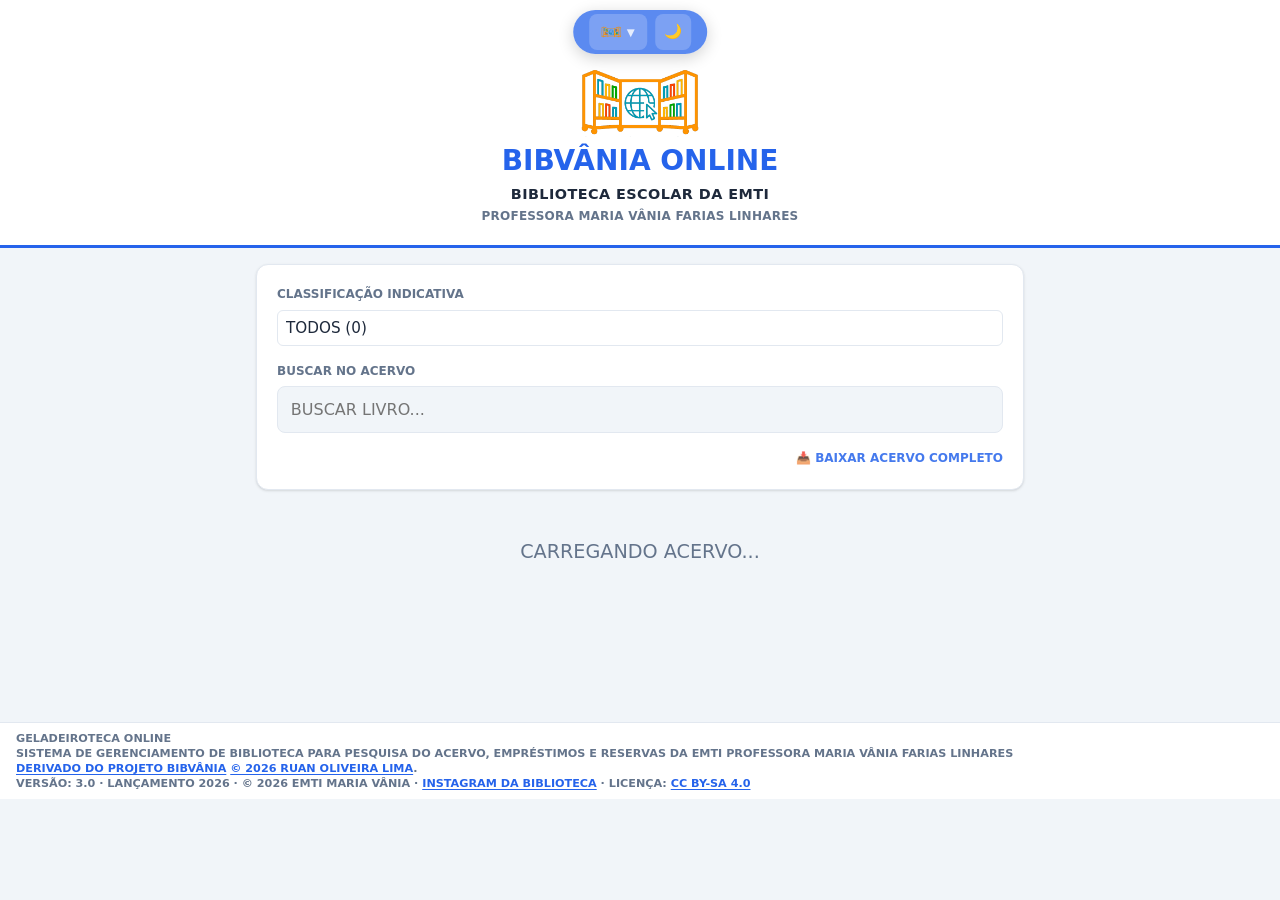
==== commit 9e4313c9: "geladeiroteca_1_6_files" ====
--- a/index.html
+++ b/index.html
@@ -78,11 +78,10 @@
     <meta charset="UTF-8">
     <script src="bibconfig.js"></script>
     <meta name="viewport" content="width=device-width, initial-scale=1.0">
-    <title>Geladeiroteca Online — Biblioteca Móvel da EMTI</title>
-    <meta name="description" content="Pesquise livros, consulte a disponibilidade e explore o acervo da Geladeiroteca Online, biblioteca móvel da EMTI Professora Maria Vânia Farias Linhares.">
+    <title>Geladeiroteca Online — Acervo da Biblioteca Móvel</title>
     <meta name="author" content="EMTI Maria Vânia">
     <meta name="creator" content="EMTI Maria Vânia">
-    <meta name="publisher" content="EMTI Maria Vânia">
+    <meta name="publisher" content="Geladeiroteca Online">
     <meta name="copyright" content="© 2026 EMTI Maria Vânia">
     <meta name="generator" content="BibMaker">
     <meta name="application-name" content="Geladeiroteca Online">
@@ -91,96 +90,83 @@
     <meta name="rating" content="general">
     <meta name="audience" content="general">
     <meta name="format-detection" content="telephone=no, address=no, email=no">
-    <meta name="color-scheme" content="light dark">
+
     <meta name="license-name" content="CC-BY-SA-4.0">
     <meta name="license-version" content="4.0">
     <meta name="license-url" content="https://creativecommons.org/licenses/by-sa/4.0/deed.pt-br">
-    <meta name="source" content="https://github.com/emtivania/geladeiroteca">
-    <meta name="version" content="1.6">
+    <meta name="source" content="https://github.com/limaoruan/bibvania">
+    <meta name="version" content="">
     <meta name="year" content="2026">
     <meta name="tipobib" content="escolar">
     <meta name="tipolabel" content="Biblioteca Móvel">
-    <meta name="versaobase" content="2.0">
-    <meta name="nomeprojeto" content="Geladeiroteca Online">
-    <meta name="nomeesc1" content="BIBLIOTECA MÓVEL DA EMTI">
-    <meta name="nomeesc2" content="PROFESSORA MARIA VÂNIA FARIAS LINHARES">
-    <meta name="robots" content="index, follow">
-    <meta name="googlebot" content="index, follow, max-image-preview:large, max-snippet:-1">
-    <meta name="bingbot" content="index, follow">
-    <meta name="referrer" content="strict-origin-when-cross-origin">
-    <meta name="google" content="notranslate">
-    <meta http-equiv="Content-Security-Policy" content="default-src &#x27;self&#x27;; base-uri &#x27;self&#x27;; object-src &#x27;none&#x27;; form-action &#x27;self&#x27;; script-src &#x27;self&#x27; &#x27;unsafe-inline&#x27; https://cdn.jsdelivr.net; style-src &#x27;self&#x27; &#x27;unsafe-inline&#x27; https://cdn.jsdelivr.net; img-src &#x27;self&#x27; data: blob: https:; font-src &#x27;self&#x27; data: https://cdn.jsdelivr.net; connect-src &#x27;self&#x27; https://*.supabase.co https://api.imgbb.com https://api.mistral.ai https://limaoruan.github.io https://raw.githubusercontent.com; manifest-src &#x27;self&#x27;;">
-    <style id="bv-antiframe">html{display:none!important}</style>
-    <script>(function(){if(window.top===window.self){var s=document.getElementById('bv-antiframe');if(s)s.remove();}else{try{window.top.location=window.self.location.href;}catch(e){}}})();</script>
-    <meta name="theme-color" content="#2563eb">
-    <link rel="canonical" href="https://emtivania.github.io/geladeiroteca/">
+    <meta name="denominacaoescola" content="EMTI">
+    <meta name="nomeescola" content="Professora Maria Vânia Farias Linhares">
+    <meta name="nomebiblioteca" content="">
+    <meta name="versaobase" content="">
     <link rel="icon" href="favicon.ico" sizes="any">
     <link rel="icon" type="image/png" sizes="16x16" href="favicon-16.png">
     <link rel="icon" type="image/png" sizes="32x32" href="favicon-32.png">
     <link rel="icon" type="image/png" sizes="48x48" href="favicon-48.png">
     <link rel="icon" type="image/png" sizes="192x192" href="icon-192.png">
     <link rel="icon" type="image/png" sizes="512x512" href="icon-512.png">
-    <link rel="icon" type="image/png" href="favicon.png">
-    <link rel="apple-touch-icon" sizes="180x180" href="apple-touch-icon.png">
+    <link rel="canonical" href="https://emtivania.github.io/geladeiroteca/">
+
+    <link rel="license" href="https://creativecommons.org/licenses/by-sa/4.0/deed.pt-br">
+    <link rel="author" href="https://www.instagram.com/ruanoliveiralima_/">
+    <link rel="me" href="https://www.instagram.com/ruanoliveiralima_/">
     <link rel="manifest" href="manifest.webmanifest">
-    <link rel="license" href="https://creativecommons.org/licenses/by-sa/4.0/deed.pt-br">
-    <link rel="author" href="https://www.instagram.com/escmariavania/">
-    <link rel="me" href="https://www.instagram.com/escmariavania/">
     <link rel="preload" href="logo.png" as="image">
+    <!-- Preconnect: reduz latência de conexão com serviços externos -->
     <link rel="preconnect" href="https://cdn.jsdelivr.net" crossorigin>
     <link rel="dns-prefetch" href="https://cdn.jsdelivr.net">
-    <link rel="preconnect" href="https://zkscdfqsqhxldxlmklum.supabase.co" crossorigin>
+    <!-- Preconnect Supabase: elimina latência de TLS handshake antes do JS rodar -->
+    <link rel="preconnect" href="https://upbjxmzuxjmehxbtsclb.supabase.co" crossorigin>
+    <link rel="preconnect" href="https://upbjxmzuxjmehxbtsclb.supabase.co">
+    <meta name="description" content="Pesquise livros, consulte a disponibilidade e explore o acervo da Geladeiroteca Online, biblioteca móvel da EMTI Professora Maria Vânia Farias Linhares.">
+    <meta name="robots" content="index, follow">
+    <meta name="googlebot" content="index, follow, max-image-preview:large, max-snippet:-1">
+    <meta name="bingbot" content="index, follow">
+    <meta name="referrer" content="strict-origin-when-cross-origin">
+    <meta name="google" content="notranslate">
+    <meta http-equiv="Content-Security-Policy" content="default-src 'self'; base-uri 'self'; object-src 'none'; form-action 'self'; script-src 'self' 'unsafe-inline' https://cdn.jsdelivr.net; style-src 'self' 'unsafe-inline' https://cdn.jsdelivr.net; img-src 'self' data: blob: https:; font-src 'self' data: https://cdn.jsdelivr.net; connect-src 'self' https://*.supabase.co https://api.imgbb.com https://api.mistral.ai https://limaoruan.github.io https://raw.githubusercontent.com; manifest-src 'self';">
+    <!-- Anti-clickjacking: o frame-ancestors não funciona em <meta>. Se a página estiver dentro de um iframe, ela fica oculta e tenta sair dele. -->
+    <style id="bv-antiframe">html{display:none!important}</style>
+    <script>(function(){if(window.top===window.self){var s=document.getElementById('bv-antiframe');if(s)s.remove();}else{try{window.top.location=window.self.location.href;}catch(e){}}})();</script>
+    <meta name="theme-color" content="#2563eb">
+    <!-- Open Graph -->
     <meta property="og:type" content="website">
     <meta property="og:site_name" content="Geladeiroteca Online">
-    <meta property="og:title" content="Geladeiroteca Online — Biblioteca Móvel da EMTI">
+    <meta property="og:title" content="Geladeiroteca Online — Acervo da Biblioteca Móvel">
     <meta property="og:description" content="Pesquise livros, consulte a disponibilidade e explore o acervo da Geladeiroteca Online, biblioteca móvel da EMTI Professora Maria Vânia Farias Linhares.">
-    <meta property="og:url" content="https://emtivania.github.io/geladeiroteca/">
-    <meta property="og:locale" content="pt_BR">
     <meta property="og:image" content="https://emtivania.github.io/geladeiroteca/og-image.png">
     <meta property="og:image:secure_url" content="https://emtivania.github.io/geladeiroteca/og-image.png">
     <meta property="og:image:type" content="image/png">
     <meta property="og:image:width" content="1200">
     <meta property="og:image:height" content="630">
-    <meta property="og:image:alt" content="Imagem da biblioteca móvel online da EMTI Professora Maria Vânia Farias Linhares.">
+    <meta property="og:image:alt" content="Geladeiroteca Online — Acervo da Biblioteca Móvel">
+    <meta property="og:url" content="https://emtivania.github.io/geladeiroteca/">
+    <meta property="og:locale" content="pt_BR">
     <meta name="twitter:card" content="summary_large_image">
-    <meta name="twitter:title" content="Geladeiroteca Online — Biblioteca Móvel da EMTI">
+    <meta name="twitter:title" content="Geladeiroteca Online — Acervo da Biblioteca Móvel">
     <meta name="twitter:description" content="Pesquise livros, consulte a disponibilidade e explore o acervo da Geladeiroteca Online, biblioteca móvel da EMTI Professora Maria Vânia Farias Linhares.">
+    <meta name="twitter:image" content="https://emtivania.github.io/geladeiroteca/og-image.png">
+    <meta name="twitter:image:alt" content="Geladeiroteca Online — Acervo da Biblioteca Móvel">
     <meta name="twitter:url" content="https://emtivania.github.io/geladeiroteca/">
-    <meta name="twitter:image" content="https://emtivania.github.io/geladeiroteca/og-image.png">
-    <meta name="twitter:image:alt" content="Imagem da biblioteca móvel online da EMTI Professora Maria Vânia Farias Linhares.">
+    <link rel="apple-touch-icon" sizes="180x180" href="apple-touch-icon.png">
     <script type="application/ld+json">
     {
-  "@context": "https://schema.org",
-  "@type": "Library",
-  "@id": "https://emtivania.github.io/geladeiroteca/#library",
-  "name": "Geladeiroteca Online",
-  "url": "https://emtivania.github.io/geladeiroteca/",
-  "description": "Pesquise livros, consulte a disponibilidade e explore o acervo da Geladeiroteca Online, biblioteca móvel da EMTI Professora Maria Vânia Farias Linhares.",
-  "image": "https://emtivania.github.io/geladeiroteca/og-image.png",
-  "logo": "https://emtivania.github.io/geladeiroteca/logo.png",
-  "inLanguage": "pt-BR",
-  "isAccessibleForFree": true,
-  "license": "https://creativecommons.org/licenses/by-sa/4.0/deed.pt-br",
-  "sameAs": [
-    "https://github.com/emtivania/geladeiroteca"
-  ],
-  "mainEntityOfPage": "https://emtivania.github.io/geladeiroteca/",
-  "creator": {
-    "@type": "Organization",
-    "name": "EMTI Maria Vânia",
-    "url": "https://www.instagram.com/escmariavania/"
-  },
-  "author": {
-    "@type": "Organization",
-    "name": "EMTI Maria Vânia",
-    "url": "https://www.instagram.com/escmariavania/"
-  },
-  "publisher": {
-    "@type": "Organization",
-    "name": "EMTI Maria Vânia",
-    "url": "https://www.instagram.com/escmariavania/"
-  }
-}
+      "@context": "https://schema.org",
+      "@type": "Library",
+      "name": "Geladeiroteca Online",
+      "url": "https://emtivania.github.io/geladeiroteca/",
+      "description": "Pesquise livros, consulte a disponibilidade e explore o acervo da Geladeiroteca Online, biblioteca móvel da EMTI Professora Maria Vânia Farias Linhares.",
+      "image": "https://emtivania.github.io/geladeiroteca/og-image.png",
+      "logo": "https://emtivania.github.io/geladeiroteca/logo.png",
+      "inLanguage": "pt-BR",
+      "isAccessibleForFree": true,
+      "license": "https://creativecommons.org/licenses/by-sa/4.0/deed.pt-br",
+      "sameAs": ["https://github.com/limaoruan/bibvania"]
+    }
     </script>
 <style>
     /*
@@ -211,7 +197,7 @@
                 <img id="menuAtalhosFavicon" src="favicon.png" alt="" aria-hidden="true" style="width:20px;height:20px;border-radius:4px;object-fit:contain;flex-shrink:0;"> <span class="menu-atalhos-chevron" aria-hidden="true">▼</span>
             </button>
             <div class="menu-atalhos-lista" role="menu">
-                <button class="menu-atalhos-item" role="menuitem" onclick="window.open('https://github.com/emtivania/geladeiroteca','_blank','noopener,noreferrer');fecharMenuAtalhos()">
+                <button class="menu-atalhos-item" role="menuitem" onclick="window.open('https://github.com/limaoruan/bibvania','_blank','noopener,noreferrer');fecharMenuAtalhos()">
                     <span class="menu-atalhos-item-emoji">📁</span> Repositório
                 </button>
                 <button class="menu-atalhos-item" role="menuitem" onclick="irParaAdmin();fecharMenuAtalhos()">
@@ -245,9 +231,9 @@
     </div>
 
 <header role="banner" aria-label="Cabeçalho">
-        <img src="logo.png" alt="Logo Geladeiroteca Online — Biblioteca Móvel" class="header-logo" fetchpriority="high" onerror="(function(img){var t=0;var fn=function(){if(t<3){t++;img.src=img.src.split('?')[0]+'?r='+t;img.onerror=fn}else{img.onerror=null;img.style.display='none'}};img.onerror=fn;fn()})(this)">
-        <h1>GELADEIROTECA ONLINE</h1>
-        <div class="school-name" id="nomeEscolaExibicao" aria-label="Biblioteca Móvel da EMTI Professora Maria Vânia Farias Linhares"><span>BIBLIOTECA MÓVEL DA EMTI</span><span>PROFESSORA MARIA VÂNIA FARIAS LINHARES</span></div>
+        <img src="logo.png" alt="Logo Geladeiroteca Online — Sistema de Biblioteca Móvel" class="header-logo" fetchpriority="high" onerror="(function(img){var t=0;var fn=function(){if(t<3){t++;img.src=img.src.split('?')[0]+'?r='+t;img.onerror=fn}else{img.onerror=null;img.style.display='none'}};img.onerror=fn;fn()})(this)">
+        <h1>BIBVÂNIA ONLINE</h1>
+        <div class="school-name" id="nomeEscolaExibicao" aria-label="Biblioteca Móvel da EMTI Professora Maria Vânia Farias Linhares"><span>BIBLIOTECA ESCOLAR DA EMTI</span><span>PROFESSORA MARIA VÂNIA FARIAS LINHARES</span></div>
     </header>
 
     <div class="container">
@@ -1038,9 +1024,6 @@
             const autorExibido = !autor || autor.toUpperCase() === 'N/A' ? 'AUTOR NÃO INFORMADO' : autor;
             const disponiveis = livro.quantidade_disponivel ?? 0;
             const total = livro.quantidade_total ?? '—';
-            document.getElementById('reservaLivroTitulo').textContent = livro.titulo || 'TÍTULO NÃO INFORMADO';
-            document.getElementById('reservaLivroInfo').textContent = `AUTOR: ${autorExibido}`;
-
             const capa = document.getElementById('reservaLivroCapa');
             const semCapa = document.getElementById('reservaLivroSemCapa');
             if (livro.imagem_url) {
@@ -1058,15 +1041,17 @@
             const lista = document.getElementById('reservaLivroMetadados');
             lista.replaceChildren();
             const campos = [
+                ['NOME DO LIVRO', livro.titulo || 'TÍTULO NÃO INFORMADO', true],
+                ['AUTOR', autorExibido, true],
                 ['VOLUME', livro.volume],
                 ['EDIÇÃO', livro.edicao],
                 ['ISBN', livro.isbn],
                 ['CLASSIFICAÇÃO INDICATIVA', normalizarCategoriaAcervo(livro.categoria) || livro.categoria],
                 ['EXEMPLARES', `${disponiveis} disponível(is) de ${total}`]
             ];
-            campos.forEach(([rotulo, valor]) => {
+            campos.forEach(([rotulo, valor, largo]) => {
                 const grupo = document.createElement('div');
-                grupo.className = 'reserva-livro-meta-item';
+                grupo.className = largo ? 'reserva-livro-meta-item reserva-livro-meta-item--largo' : 'reserva-livro-meta-item';
                 const dt = document.createElement('dt');
                 dt.textContent = rotulo;
                 const dd = document.createElement('dd');
@@ -1142,7 +1127,12 @@
             e.target._reservaTimer = setTimeout(() => _buscarPessoasReserva(e.target.value), 250);
         });
         ['reservaFiltroFuncionario', 'reservaFiltroVisitante'].forEach(id => {
-            document.getElementById(id).addEventListener('change', () => {
+            document.getElementById(id).addEventListener('change', e => {
+                // Exclusivos: marcar um desmarca o outro; nenhum marcado = busca por alunos.
+                if (e.target.checked) {
+                    const outroId = id === 'reservaFiltroFuncionario' ? 'reservaFiltroVisitante' : 'reservaFiltroFuncionario';
+                    document.getElementById(outroId).checked = false;
+                }
                 _atualizarAjudaFiltroReserva();
                 _buscarPessoasReserva(document.getElementById('reservaPessoaBusca').value);
             });
@@ -1258,11 +1248,7 @@
             <div class="reserva-livro-resumo">
                 <div class="reserva-livro-capa-wrap">
                     <img id="reservaLivroCapa" class="reserva-livro-capa" alt="" hidden>
-                    <span id="reservaLivroSemCapa" class="reserva-livro-sem-capa" hidden>SEM CAPA</span>
-                </div>
-                <div class="reserva-livro-identificacao">
-                    <p id="reservaLivroTitulo" class="reserva-livro-titulo"></p>
-                    <p id="reservaLivroInfo" class="reserva-livro-info"></p>
+                    <span id="reservaLivroSemCapa" class="reserva-livro-sem-capa" hidden>SEM<br>CAPA</span>
                 </div>
             </div>
             <dl id="reservaLivroMetadados" class="reserva-livro-metadados"></dl>
@@ -1290,9 +1276,9 @@
         </div>
     </div>
     <footer class="site-footer" aria-label="Informações do site" style="text-align:left;background:var(--card);border-top:1px solid var(--border);color:var(--text-light);font-size:.7rem;line-height:1.35;padding:.5rem 1rem calc(.5rem + env(safe-area-inset-bottom,0px));">
-    <b>Geladeiroteca Online</b><br>Biblioteca móvel digital para pesquisa do acervo, empréstimos e reservas.<br>
-    Versão: 1.6 · Lançamento 2026 · © 2026 EMTI Maria Vânia ·
-    <span style="white-space:nowrap"><a href="https://www.instagram.com/escmariavania/" target="_blank" rel="me author noopener" class="license-link" style="color:var(--primary);font-weight:700;text-decoration:underline;text-underline-offset:2px;">Instagram do autor</a></span> ·
+    <b>Geladeiroteca Online</b><br><span class="site-footer-description">Sistema de gerenciamento de biblioteca para pesquisa do acervo, empréstimos e reservas da EMTI Professora Maria Vânia Farias Linhares</span><br><a href="https://github.com/limaoruan/bibvania" target="_blank" rel="noopener" class="license-link" style="color:var(--primary);font-weight:700;text-decoration:underline;text-underline-offset:2px;">Derivado do Projeto BibVânia</a> <a href="https://www.instagram.com/ruanoliveiralima_/" target="_blank" rel="me author noopener" class="license-link" style="color:var(--primary);font-weight:700;text-decoration:underline;text-underline-offset:2px;">© 2026 Ruan Oliveira Lima</a>.<br>
+    Versão: 3.0 · Lançamento 2026 · © 2026 EMTI Maria Vânia ·
+    <span style="white-space:nowrap"><a href="https://www.instagram.com/escmariavania/" target="_blank" rel="me author noopener" class="license-link" style="color:var(--primary);font-weight:700;text-decoration:underline;text-underline-offset:2px;">Instagram da biblioteca</a></span> ·
     <span style="white-space:nowrap">Licença: <a href="https://creativecommons.org/licenses/by-sa/4.0/deed.pt-br" target="_blank" rel="license noopener" class="license-link" style="color:var(--primary);font-weight:700;text-decoration:underline;text-underline-offset:2px;">CC BY-SA 4.0</a></span>
 </footer>
     <script>
@@ -1543,13 +1529,13 @@
         const _m1 = document.querySelector('meta[name="nomeesc1"]')?.getAttribute('content')?.trim() || '';
         const _m2 = document.querySelector('meta[name="nomeesc2"]')?.getAttribute('content')?.trim() || '';
         const _nomeProjeto = (document.querySelector('meta[name="nomeprojeto"]')?.getAttribute('content')?.trim() || 'Geladeiroteca Online').toUpperCase();
-        const _linha1Esc = _spans[0] || _m1 || (_escEl?.innerText?.split('\n')[0]?.trim()) || 'Biblioteca Escolar';
+        const _linha1Esc = _spans[0] || _m1 || (_escEl?.innerText?.split('\n')[0]?.trim()) || 'Biblioteca Móvel';
         const _linha2Esc = _spans[1] || _m2 || (_escEl?.innerText?.split('\n')[1]?.trim()) || '';
         const agora = new Date().toLocaleDateString('pt-BR') + ' ' + new Date().toLocaleTimeString('pt-BR',{hour:'2-digit',minute:'2-digit'});
         // og:url é substituído pelo BibMaker com a URL real do deploy — fonte mais confiável.
         // Fallback: window.location.href (funciona no deploy real, mas pode ser URL local em visualizadores offline).
         const _ogUrl = document.querySelector('meta[property="og:url"]')?.getAttribute('content')?.trim() || '';
-        const _isBase = _ogUrl === 'https://limaoruan.github.io/bibvania/' || _ogUrl === 'https://limaoruan.github.io/bibvania/index.html';
+        const _isBase = _ogUrl === 'https://emtivania.github.io/geladeiroteca/' || _ogUrl === 'https://emtivania.github.io/geladeiroteca/index.html';
         const linkIndex = (_ogUrl && !_isBase) ? _ogUrl : (_ogUrl || window.location.href.split('?')[0]);
 
         const infoStack = [
@@ -1602,5 +1588,23 @@
             window.addEventListener('load', function(){ navigator.serviceWorker.register('service-worker.js').catch(function(){}); });
         }
     </script>
+<script>
+(function(){
+    var meta = function(name){
+        var el = document.querySelector('meta[name="' + name + '"]');
+        return el ? (el.getAttribute('content') || '').trim() : '';
+    };
+    var descricao = 'Sistema de gerenciamento de biblioteca para pesquisa do acervo, empréstimos e reservas';
+    var tipo = meta('tipobib').toLowerCase().normalize('NFD').replace(/[\u0300-\u036f]/g, '');
+    if (tipo === 'escolar') {
+        var escola = [meta('denominacaoescola'), meta('nomeescola')].filter(Boolean).join(' ');
+        if (escola) descricao += ' da ' + escola;
+    } else if (tipo === 'comunitaria') {
+        var biblioteca = meta('nomebiblioteca').replace(/^\s*(?:biblioteca\s+)?comunit[aá]ria\s+/i, '').trim();
+        if (biblioteca) descricao += ' da biblioteca comunitária ' + biblioteca;
+    }
+    document.querySelectorAll('.site-footer-description').forEach(function(el){ el.textContent = descricao; });
+})();
+</script>
 </body>
 </html>
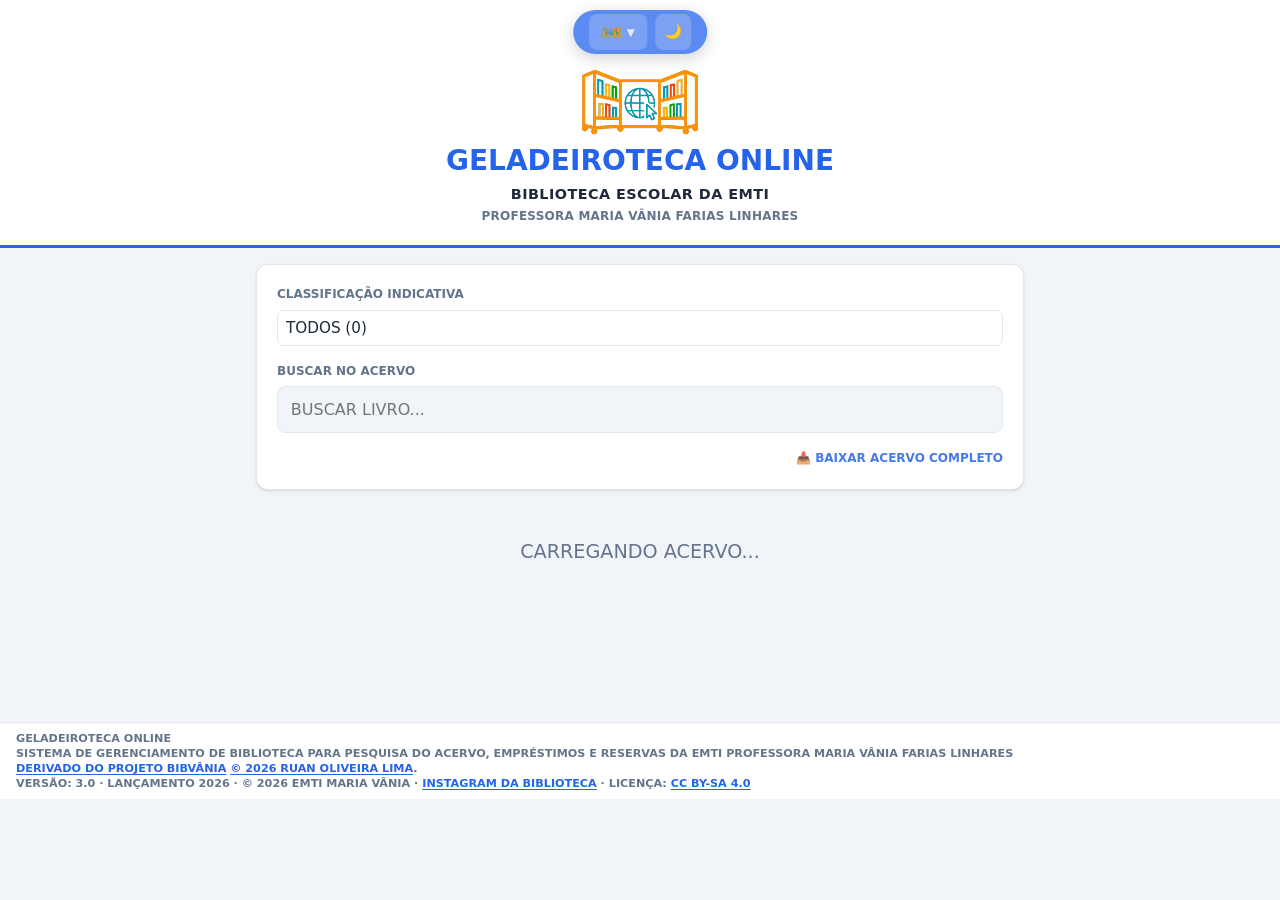
==== commit fca8d898: "geladeiroteca_1_6_files" ====
--- a/index.html
+++ b/index.html
@@ -102,6 +102,7 @@
     <meta name="denominacaoescola" content="EMTI">
     <meta name="nomeescola" content="Professora Maria Vânia Farias Linhares">
     <meta name="nomebiblioteca" content="">
+    <meta name="nomeprojeto" content="Geladeiroteca Online">
     <meta name="versaobase" content="">
     <link rel="icon" href="favicon.ico" sizes="any">
     <link rel="icon" type="image/png" sizes="16x16" href="favicon-16.png">
@@ -197,7 +198,7 @@
                 <img id="menuAtalhosFavicon" src="favicon.png" alt="" aria-hidden="true" style="width:20px;height:20px;border-radius:4px;object-fit:contain;flex-shrink:0;"> <span class="menu-atalhos-chevron" aria-hidden="true">▼</span>
             </button>
             <div class="menu-atalhos-lista" role="menu">
-                <button class="menu-atalhos-item" role="menuitem" onclick="window.open('https://github.com/limaoruan/bibvania','_blank','noopener,noreferrer');fecharMenuAtalhos()">
+                <button class="menu-atalhos-item" role="menuitem" onclick="window.open('https://github.com/emtivania/geladeiroteca','_blank','noopener,noreferrer');fecharMenuAtalhos()">
                     <span class="menu-atalhos-item-emoji">📁</span> Repositório
                 </button>
                 <button class="menu-atalhos-item" role="menuitem" onclick="irParaAdmin();fecharMenuAtalhos()">
@@ -232,7 +233,23 @@
 
 <header role="banner" aria-label="Cabeçalho">
         <img src="logo.png" alt="Logo Geladeiroteca Online — Sistema de Biblioteca Móvel" class="header-logo" fetchpriority="high" onerror="(function(img){var t=0;var fn=function(){if(t<3){t++;img.src=img.src.split('?')[0]+'?r='+t;img.onerror=fn}else{img.onerror=null;img.style.display='none'}};img.onerror=fn;fn()})(this)">
-        <h1>BIBVÂNIA ONLINE</h1>
+        <h1 data-nome-projeto>GELADEIROTECA ONLINE</h1>
+        <script>
+            // Título do cabeçalho (abaixo da logo): usa o Nome do Projeto da meta "nomeprojeto" (preenchida pelo BibMaker
+            // com o nome da biblioteca). O texto escrito no <h1> é a reserva para quando a meta estiver vazia ou o
+            // JavaScript estiver desligado. Também ajusta o texto alternativo da logo que vem logo antes do título.
+            (function(){
+                var m = document.querySelector('meta[name="nomeprojeto"]');
+                var nome = ((m && m.getAttribute('content')) || '').trim();
+                if (!nome) return;
+                var titulos = document.querySelectorAll('h1[data-nome-projeto]');
+                for (var i = 0; i < titulos.length; i++) {
+                    titulos[i].textContent = nome.toUpperCase();
+                    var logo = titulos[i].previousElementSibling;
+                    if (logo && logo.tagName === 'IMG') logo.alt = 'Logo ' + nome;
+                }
+            })();
+        </script>
         <div class="school-name" id="nomeEscolaExibicao" aria-label="Biblioteca Móvel da EMTI Professora Maria Vânia Farias Linhares"><span>BIBLIOTECA ESCOLAR DA EMTI</span><span>PROFESSORA MARIA VÂNIA FARIAS LINHARES</span></div>
     </header>
 
@@ -1528,7 +1545,8 @@
         const _spans = _escEl ? Array.from(_escEl.querySelectorAll('span')).map(s => s.textContent.trim()).filter(Boolean) : [];
         const _m1 = document.querySelector('meta[name="nomeesc1"]')?.getAttribute('content')?.trim() || '';
         const _m2 = document.querySelector('meta[name="nomeesc2"]')?.getAttribute('content')?.trim() || '';
-        const _nomeProjeto = (document.querySelector('meta[name="nomeprojeto"]')?.getAttribute('content')?.trim() || 'Geladeiroteca Online').toUpperCase();
+        const _nomeProjetoBruto = document.querySelector('meta[name="nomeprojeto"]')?.getAttribute('content')?.trim() || 'Geladeiroteca Online';
+        const _nomeProjeto = _nomeProjetoBruto.toUpperCase();
         const _linha1Esc = _spans[0] || _m1 || (_escEl?.innerText?.split('\n')[0]?.trim()) || 'Biblioteca Móvel';
         const _linha2Esc = _spans[1] || _m2 || (_escEl?.innerText?.split('\n')[1]?.trim()) || '';
         const agora = new Date().toLocaleDateString('pt-BR') + ' ' + new Date().toLocaleTimeString('pt-BR',{hour:'2-digit',minute:'2-digit'});
@@ -1552,7 +1570,7 @@
         try {
             pdfMake.createPdf({
                 pageSize:'A4', pageOrientation:'landscape', pageMargins:[40,40,40,40],
-                footer:(page,pages)=>({text:'Página '+page+' de '+pages+'  |  Geladeiroteca Online',fontSize:6,color:'#94a3b8',alignment:'center',margin:[0,0,0,10]}),
+                footer:(page,pages)=>({text:'Página '+page+' de '+pages+'  |  '+_nomeProjetoBruto,fontSize:6,color:'#94a3b8',alignment:'center',margin:[0,0,0,10]}),
                 content:[...headerContent,{text:' ',fontSize:4},{
                     table:{headerRows:1,widths:[28,'*','*',72,95,30,52],
                         body:[
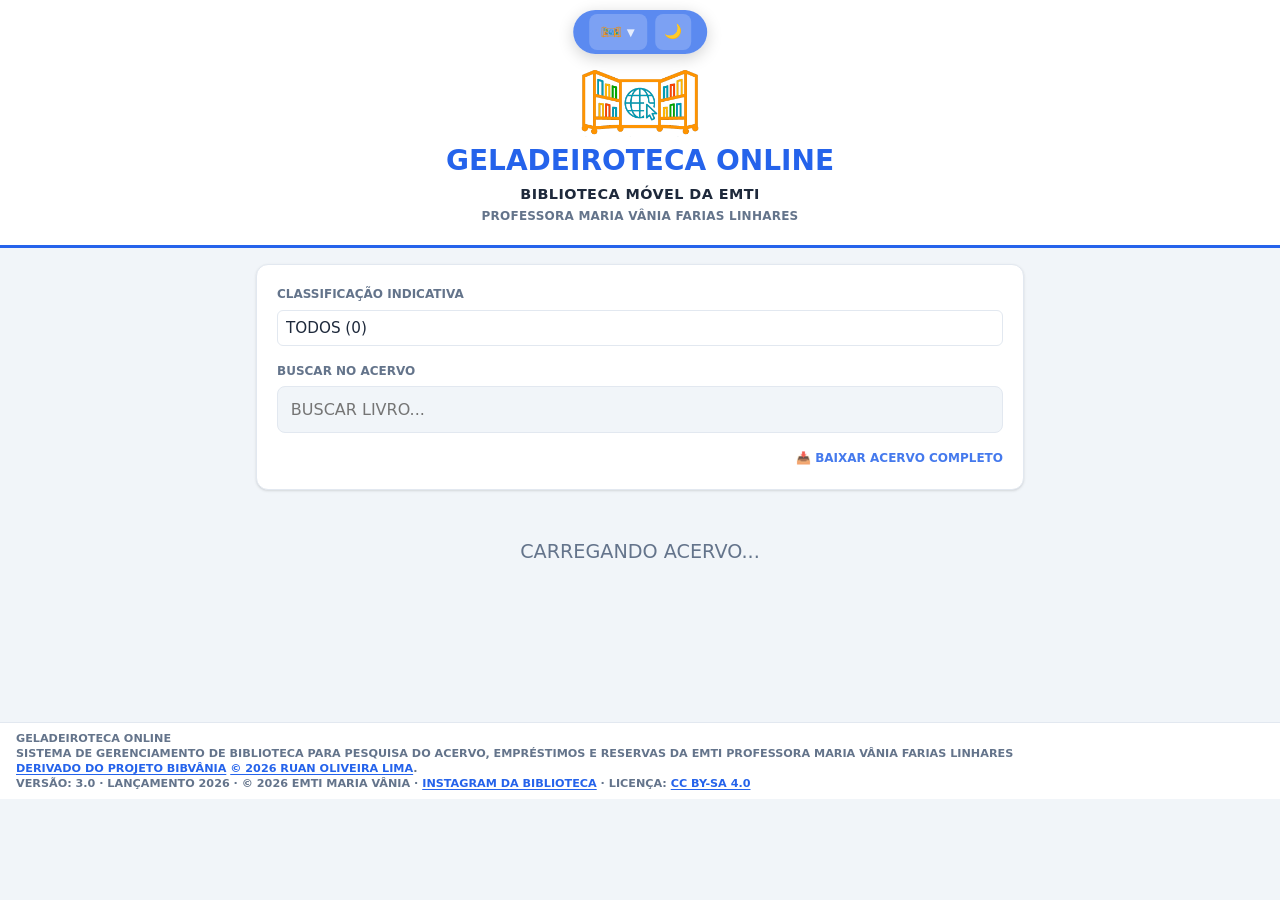
==== commit 5bf2a2e3: "geladeiroteca_1_6_files" ====
--- a/index.html
+++ b/index.html
@@ -250,7 +250,7 @@
                 }
             })();
         </script>
-        <div class="school-name" id="nomeEscolaExibicao" aria-label="Biblioteca Móvel da EMTI Professora Maria Vânia Farias Linhares"><span>BIBLIOTECA ESCOLAR DA EMTI</span><span>PROFESSORA MARIA VÂNIA FARIAS LINHARES</span></div>
+        <div class="school-name" id="nomeEscolaExibicao" aria-label="Biblioteca Móvel da EMTI Professora Maria Vânia Farias Linhares"><span>BIBLIOTECA MÓVEL DA EMTI</span><span>PROFESSORA MARIA VÂNIA FARIAS LINHARES</span></div>
     </header>
 
     <div class="container">
